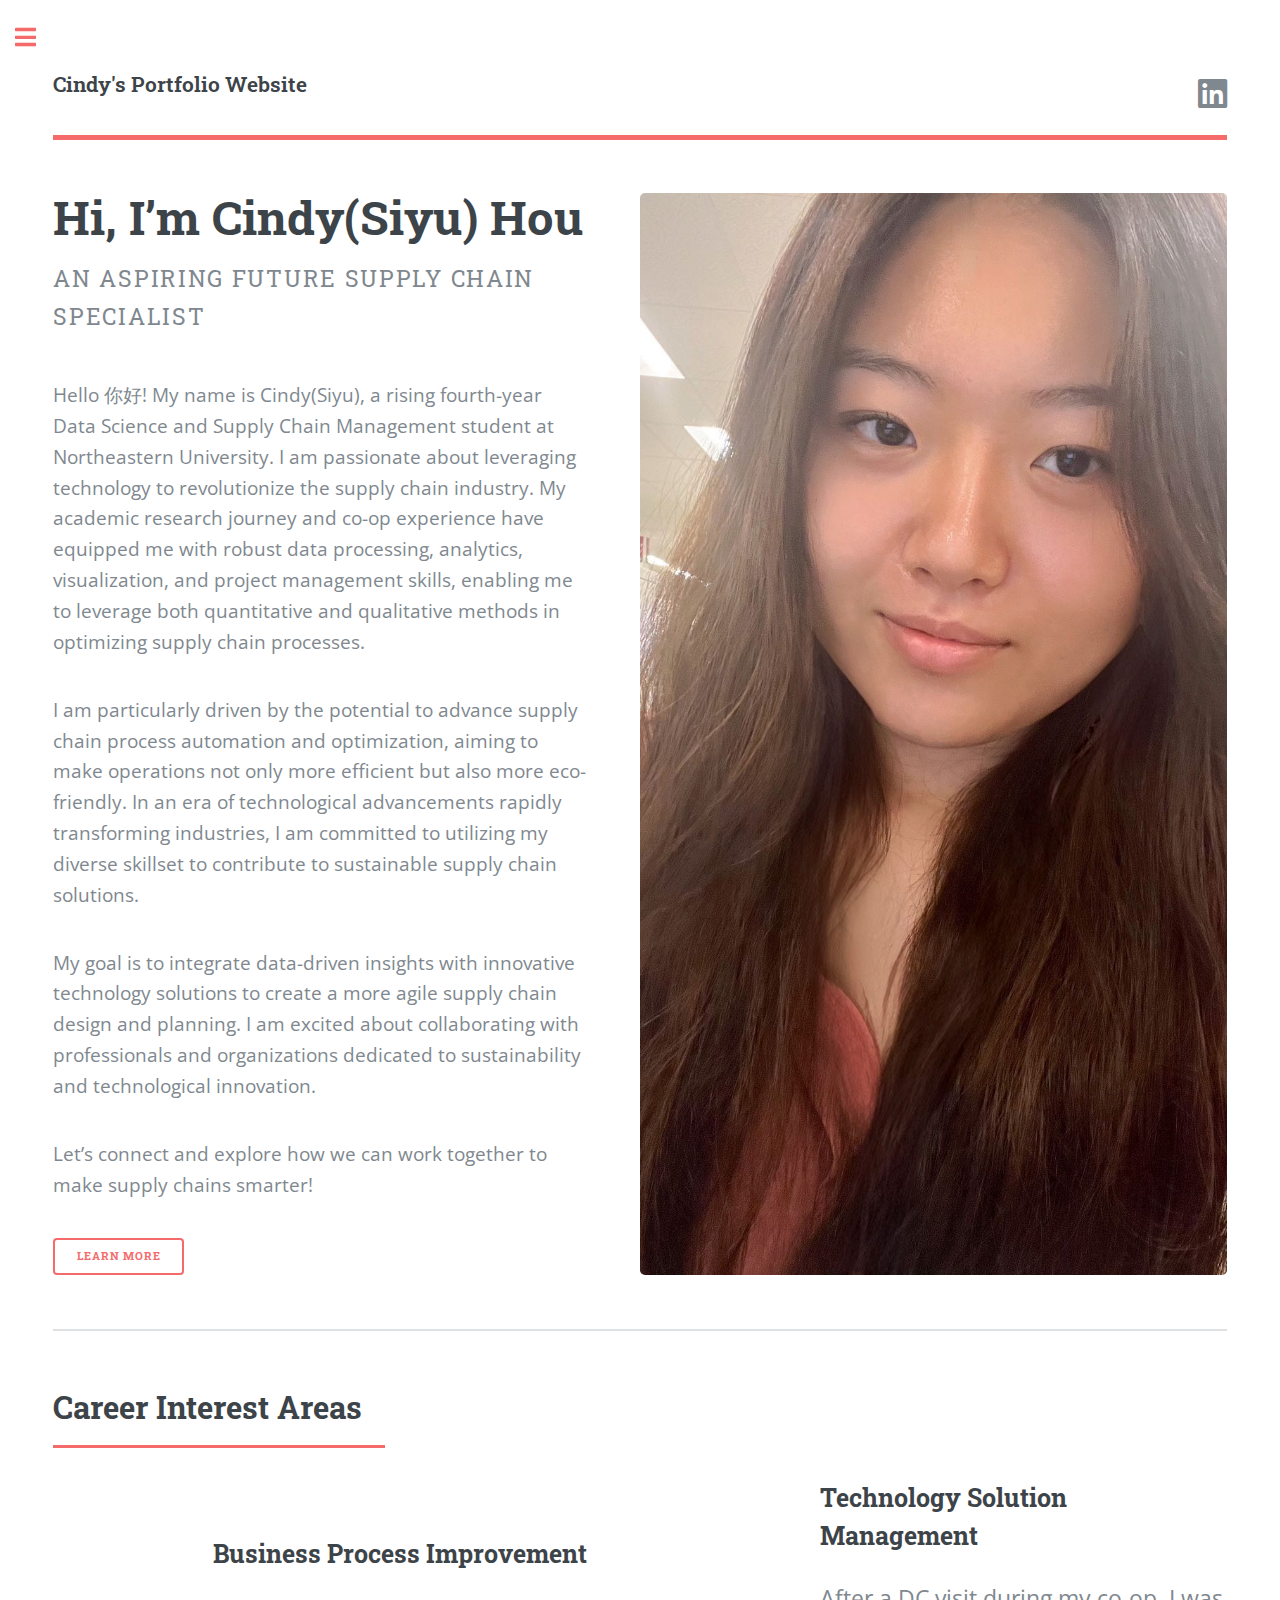
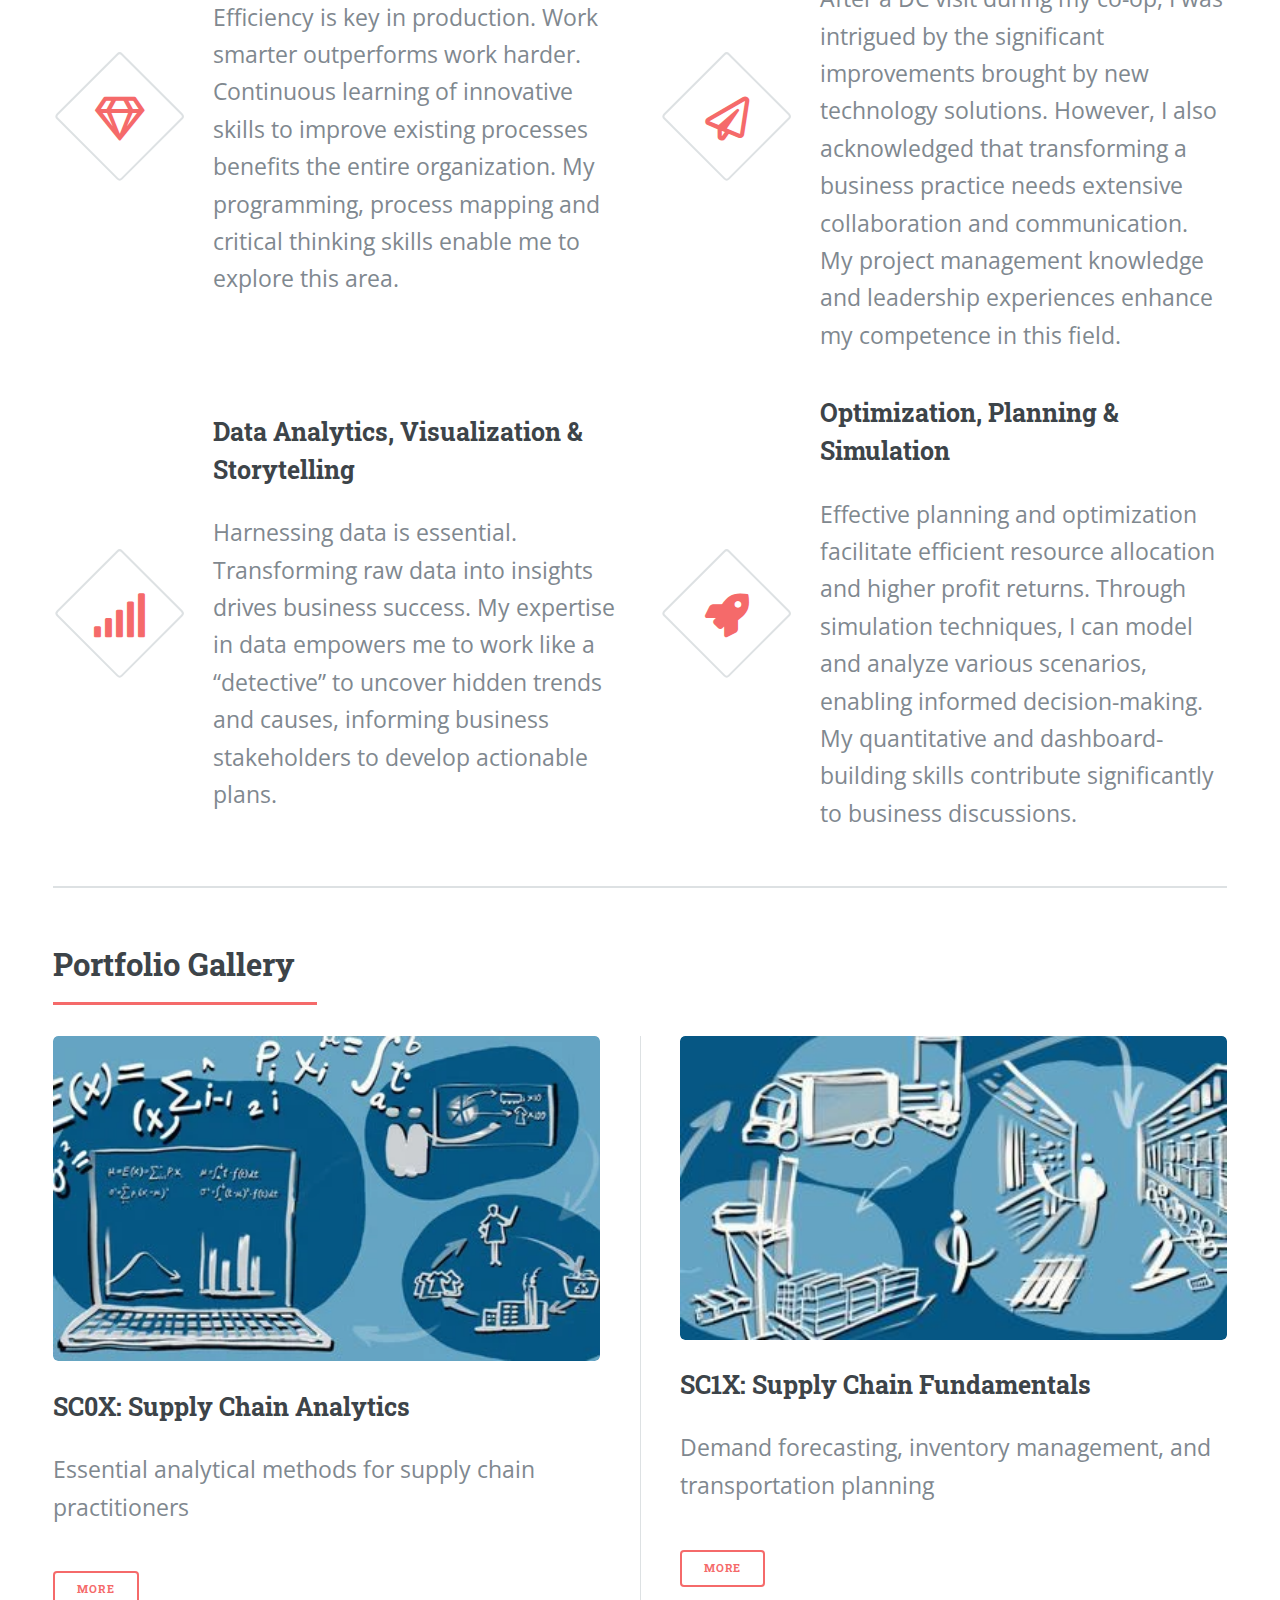
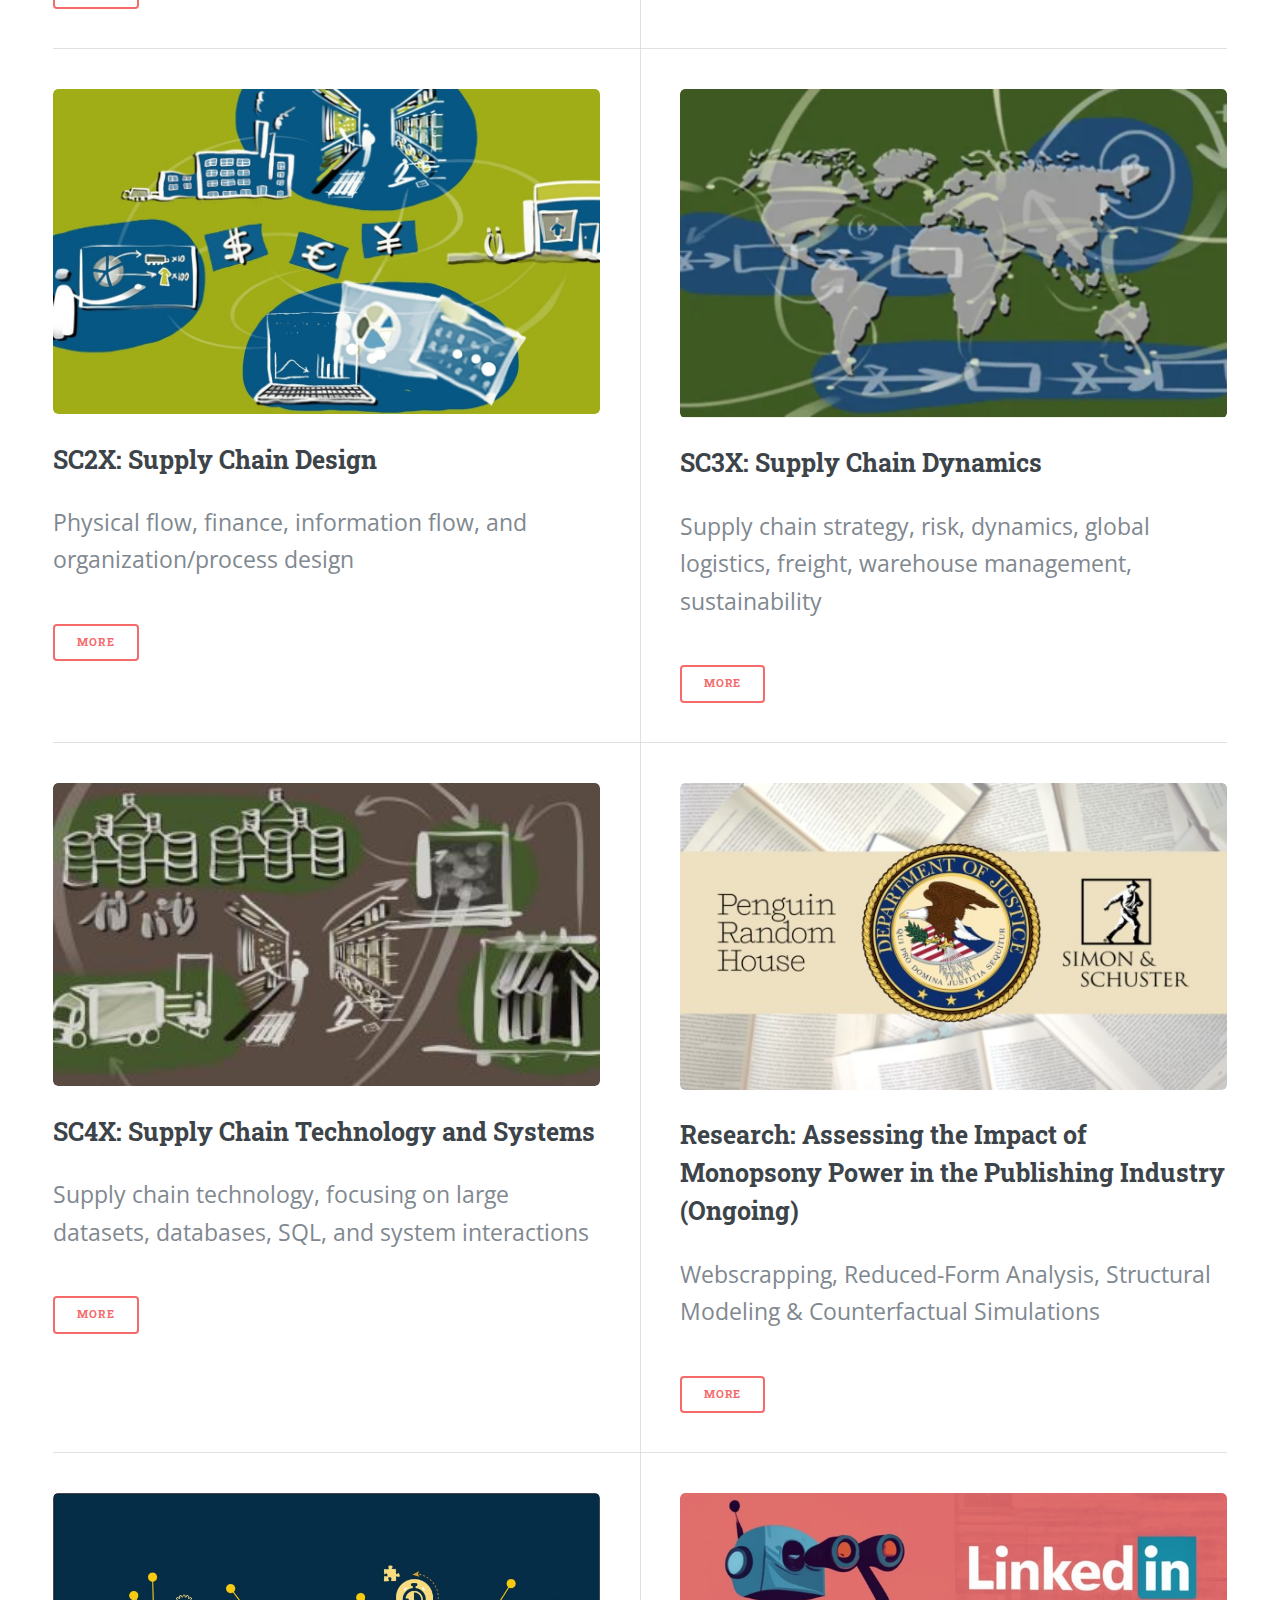
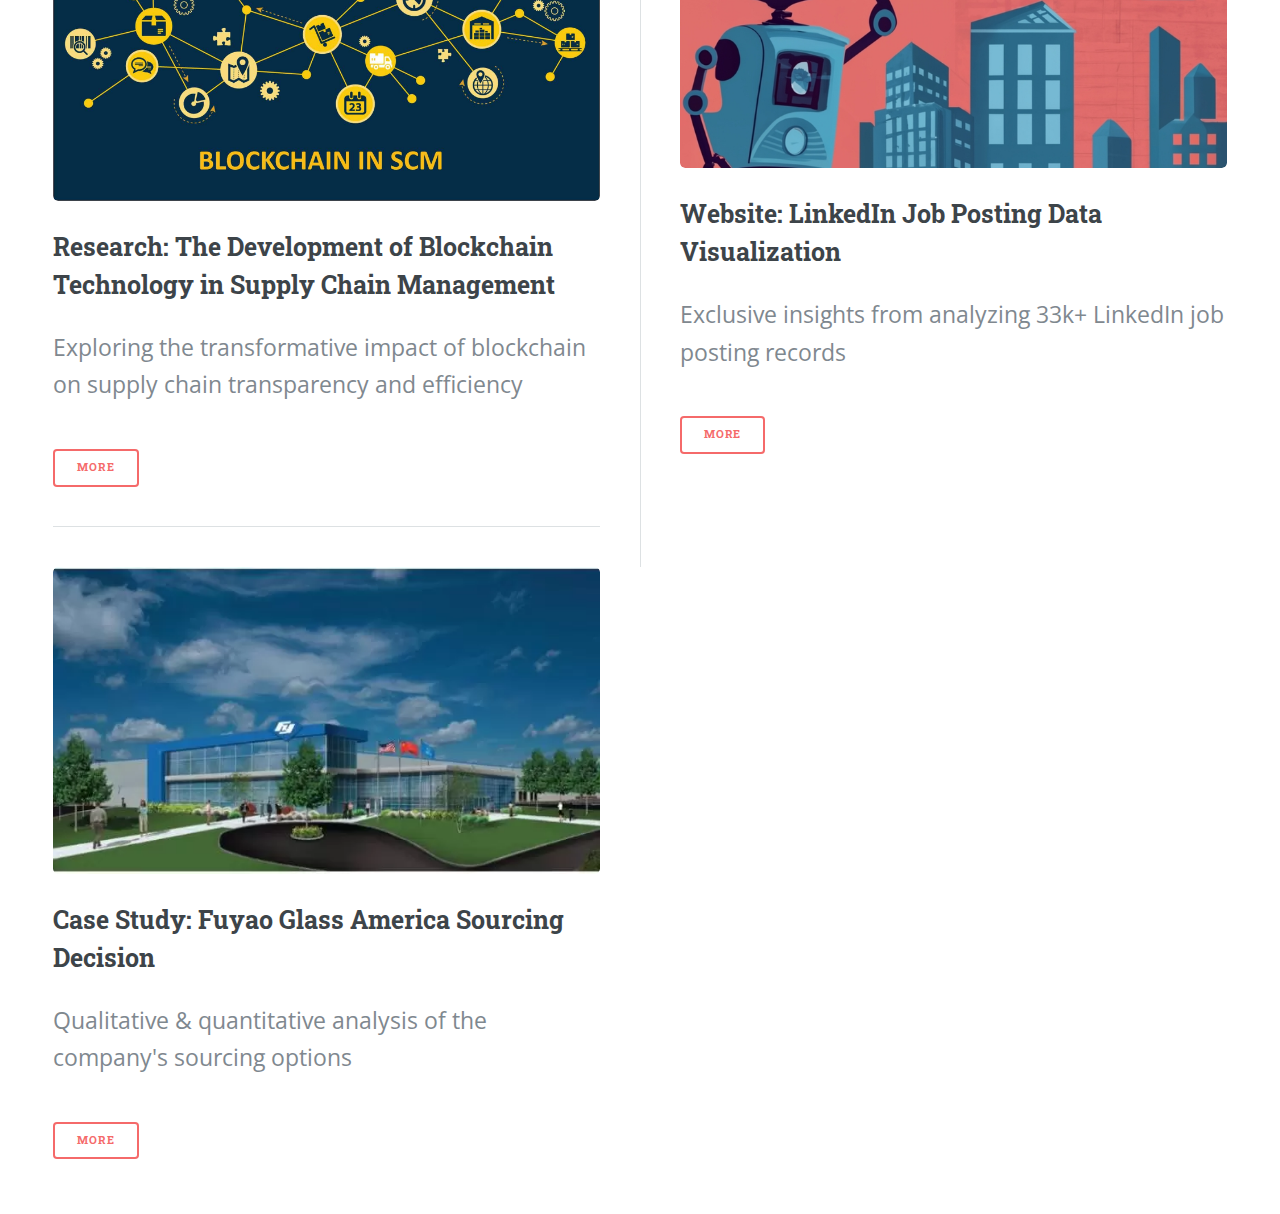
==== index.html @ 6d07427e "second commit" ====
<!DOCTYPE HTML>
<!--
	Editorial by HTML5 UP
	html5up.net | @ajlkn
	Free for personal and commercial use under the CCA 3.0 license (html5up.net/license)
-->
<html>
	<head>
		<title>Cindy's Portfolio Website</title>
		<meta charset="utf-8" />
		<meta name="viewport" content="width=device-width, initial-scale=1, user-scalable=no" />
		<link rel="stylesheet" href="assets/css/main.css" />
	</head>
	<body class="is-preload">

		<!-- Wrapper -->
			<div id="wrapper">

				<!-- Main -->
					<div id="main">
						<div class="inner">

							<!-- Header -->
								<header id="header">
									<a href="index.html" class="logo"><strong>Cindy's Portfolio Website</strong></a>
									<ul class="icons">
										<li><a href="https://www.linkedin.com/in/cindy-siyu-hou/" class="icon brands fa-linkedin" style="font-size: 2em;"><span class="label">LinkedIn</span></a>
									</ul>
								</header>

							<!-- Banner -->
								<section id="banner">
									<div class="content">
										<header>
											<h1>Hi, I’m Cindy(Siyu) Hou<br /></h1>
											<p class="large-text-2">An aspiring future supply chain Specialist</p>
										</header>
										<p class="large-text-1">Hello 你好! My name is Cindy(Siyu), a rising fourth-year Data Science and Supply Chain Management student at Northeastern University. I am passionate about leveraging technology to revolutionize the supply chain industry. My academic research journey and co-op experience have equipped me with robust data processing, analytics, visualization, and project management skills, enabling me to leverage both quantitative and qualitative methods in optimizing supply chain processes.</p>

										<p class="large-text-1">I am particularly driven by the potential to advance supply chain process automation and optimization, aiming to make operations not only more efficient but also more eco-friendly. In an era of technological advancements rapidly transforming industries, I am committed to utilizing my diverse skillset to contribute to sustainable supply chain solutions.</p>
											
										<p class="large-text-1">My goal is to integrate data-driven insights with innovative technology solutions to create a more agile supply chain design and planning. I am excited about collaborating with professionals and organizations dedicated to sustainability and technological innovation.</p>
											
										<p class="large-text-1">Let’s connect and explore how we can work together to make supply chains smarter!</p>
										<ul class="actions">
											<li><a href="https://www.linkedin.com/in/siyu-cindy-hou/" class="button big">Learn More</a></li>
										</ul>
									</div>
									<span class="image object">
										<img src="images/pic10.jpg" alt="" />
									</span>
								</section>

							<!-- Section -->
								<section>
									<header class="major">
										<h2 class="large-text-title">Career Interest Areas</h2>
									</header>
									<div class="features">
										<article>
											<span class="icon fa-gem"></span>
											<div class="content">
												<h3 class="large-text-cia">Business Process Improvement</h3>
												<p class="large-text-2">Efficiency is key in production. Work smarter outperforms work harder. Continuous learning of innovative skills to improve existing processes benefits the entire organization. My programming, process mapping and critical thinking skills enable me to explore this area.</p>
											</div>
										</article>
										<article>
											<span class="icon fa-solid fa-paper-plane"></span>
											<div class="content">
												<h3 class="large-text-cia">Technology Solution Management</h3>
												<p  class="large-text-2">After a DC visit during my co-op, I was intrigued by the significant improvements brought by new technology solutions. However, I also acknowledged that transforming a business practice needs extensive collaboration and communication. My project management knowledge and leadership experiences enhance my competence in this field.</p>
											</div>
										</article>
										<article>
											<span class="icon solid fa-signal"></span>
											<div class="content">
												<h3 class="large-text-cia">Data Analytics, Visualization & Storytelling</h3>
												<p  class="large-text-2">Harnessing data is essential. Transforming raw data into insights drives business success. My expertise in data empowers me to work like a “detective” to uncover hidden trends and causes, informing business stakeholders to develop actionable plans.</p>
											</div>
										</article>
										<article>
											<span class="icon solid fa-rocket"></span>
											<div class="content">
												<h3 class="large-text-cia">Optimization, Planning & Simulation</h3>
												<p  class="large-text-2">Effective planning and optimization facilitate efficient resource allocation and higher profit returns. Through simulation techniques, I can model and analyze various scenarios, enabling informed decision-making. My quantitative and dashboard-building skills contribute significantly to business discussions.</p>
											</div>
										</article>
									</div>
								</section>

							<!-- Section -->
								<section>
									<header class="major">
										<h2 class="large-text-title">Portfolio Gallery</h2>
									</header>
									<div class="posts">
										<article>
											<a href="SC0X.html" class="image"><img src="images/pic01.jpg" alt="" /></a>
											<h3 class="large-text-cia">SC0X:  Supply Chain Analytics </h3>
											<p class="large-text-2">Essential analytical methods for supply chain practitioners</p>
											<ul class="actions">
												<li><a href="SC0X.html" class="button">More</a></li>
											</ul>
										</article>
										<article>
											<a href="SC1X.html" class="image"><img src="images/pic02.jpg" alt="" /></a>
											<h3 class="large-text-cia">SC1X: Supply Chain Fundamentals</h3>
											<p class="large-text-2">Demand forecasting, inventory management, and transportation planning</p>
											<ul class="actions">
												<li><a href="SC1X.html" class="button">More</a></li>
											</ul>
										</article>
										<article>
											<a href="SC2X.html" class="image"><img src="images/pic03.jpg" alt="" /></a>
											<h3 class="large-text-cia">SC2X: Supply Chain Design</h3>
											<p class="large-text-2">Physical flow, finance, information flow, and organization/process design</p>
											<ul class="actions">
												<li><a href="SC2X.html" class="button">More</a></li>
											</ul>
										</article>
										<article>
											<a href="SC3X.html" class="image"><img src="images/pic04.jpg" alt="" /></a>
											<h3 class="large-text-cia">SC3X: Supply Chain Dynamics</h3>
											<p class="large-text-2">Supply chain strategy, risk, dynamics, global logistics, freight, warehouse management, sustainability</p>
											<ul class="actions">
												<li><a href="SC3X.html" class="button">More</a></li>
											</ul>
										</article>
										<article>
											<a href="SC4X.html" class="image"><img src="images/pic05.jpg" alt="" /></a>
											<h3 class="large-text-cia">SC4X: Supply Chain Technology and Systems</h3>
											<p class="large-text-2">Supply chain technology, focusing on large datasets, databases, SQL, and system interactions</p>
											<ul class="actions">
												<li><a href="SC4X.html" class="button">More</a></li>
											</ul>
										</article>
										<article>
											<a href="#" class="image"><img src="images/pic07.jpg" alt="" /></a>
											<h3 class="large-text-cia">Research: Assessing the Impact of Monopsony Power in the Publishing Industry (Ongoing)</h3>
											<p class="large-text-2">Webscrapping, Reduced-Form Analysis, Structural Modeling & Counterfactual Simulations</p>
											<ul class="actions">
												<li><a href="#" class="button">More</a></li>
											</ul>
										</article>
										<article>
											<a href="blockchain.html" class="image"><img src="images/pic08.jpg" alt="" /></a>
											<h3 class="large-text-cia">Research: The Development of Blockchain Technology in Supply Chain Management</h3>
											<p class="large-text-2">Exploring the transformative impact of blockchain on supply chain transparency and efficiency</p>
											<ul class="actions">
												<li><a href="blockchain.html" class="button">More</a></li>
											</ul>
										</article>
										<article>
											<a href="linkedin.html" class="image"><img src="images/pic06.jpg" alt="" /></a>
											<h3 class="large-text-cia">Website: LinkedIn Job Posting Data Visualization</h3>
											<p class="large-text-2">Exclusive insights from analyzing 33k+ LinkedIn job posting records</p>
											<ul class="actions">
												<li><a href="linkedin.html" class="button">More</a></li>
											</ul>
										</article>
										<article>
											<a href="Fuyao.html" class="image"><img src="images/pic09.jpg" alt="" /></a>
											<h3 class="large-text-cia">Case Study: Fuyao Glass America Sourcing Decision</h3>
											<p class="large-text-2">Qualitative & quantitative analysis of the company's sourcing options</p>
											<ul class="actions">
												<li><a href="Fuyao.html" class="button">More</a></li>
											</ul>
										</article>
									</div>
								</section>

						</div>
					</div>

				<!-- Sidebar -->
					<div id="sidebar">
						<div class="inner">

							<!-- Search -->
								<section id="search" class="alt">
									<form method="post" action="#">
										<input type="text" name="query" id="query" placeholder="Search" />
									</form>
								</section>

							<!-- Menu -->
								<nav id="menu">
									<header class="major">
										<h2>Menu</h2>
									</header>
									<ul>
										<li><a href="index.html">Homepage</a></li>
										<li><a href="generic.html">Generic</a></li>
										<li><a href="elements.html">Elements</a></li>
										<li>
											<span class="opener">MITx MicroMasters Program in SCM</span>
											<ul>
												<li><a href="SC0X.html">SC0X: Supply Chain Analytics</a></li>
												<li><a href="SC1X.html">SC1X: Supply Chain Fundamentals</a></li>
												<li><a href="SC2X.html">SC2X: Supply Chain Design</a></li>
												<li><a href="SC3X.html">SC3X: Supply Chain Dynamics</a></li>
												<li><a href="SC4X.html">SC4X: Supply Chain Technology and Systems</a></li>
											</ul>
										</li>
										<li>
											<span class="opener">Research</span>
											<ul>
												<li><a href="#">Assessing the Impact of Monopsony Power in the Publishing Industry</a></li>
												<li><a href="blockchain.html">The Development of Blockchain Technology in SCM</a></li>
											</ul>
										</li>
										<li><a href="linkedin.html">Website: LinkedIn Job Posting Data Visualization</a></li>
										<li><a href="Fuyao.html">Case Study: Fuyao Glass America Sourcing Decision</a></li>
									</ul>
								</nav>

							<!-- Section -->
								<section>
									<header class="major">
										<h2  style="font-size: 2em;">Achievements</h2>
									</header>
									<div class="mini-posts">
										<li>Helped NU Robotics secure <strong>$5000+ donation</strong> through 2024 Giving Day Campaign</li>
										<li>Won <strong>1st Place</strong> in SCHM3305 Sourcing, Procurement, and Negotiation for team negotiation activity</li>
										<li>Scored <strong>2nd Highest</strong> on SCHM3301 Global Supply Chain Strategy final presentation</li>
										<li>Won <strong>1st Place</strong> and placed on <strong>Top 1% Worldwide</strong> on Marketplace Marketing Simulation</strong></li>
									</div>
								</section>
							<!-- Section -->
								<section>
									<header class="major">
										<h2 style="font-size: 2em;">Get in touch</h2>
									</header>
									<p class="large-text-1">Excited to know more about my projects or see how I can contribute to your company? Let's chat!</p>
									<ul class="contact">
										<li class="icon solid fa-envelope larger-icon">
											<a href="https://outlook.office365.com/mail/"><strong>hou.siyu@northeastern.edu</strong></a>
										</li>
										<li class="icon solid fa-phone larger-icon">
											<strong>(206) 636-3636</strong>
										</li>
									</ul>
								</section>


						</div>
					</div>

			</div>

		<!-- Scripts -->
			<script src="assets/js/jquery.min.js"></script>
			<script src="assets/js/browser.min.js"></script>
			<script src="assets/js/breakpoints.min.js"></script>
			<script src="assets/js/util.js"></script>
			<script src="assets/js/main.js"></script>

	</body>
</html>
---- assets/css/main.css ----
@import url(fontawesome-all.min.css);
@import url("https://fonts.googleapis.com/css?family=Open+Sans:400,600,400italic,600italic|Roboto+Slab:400,700");
/*
	Editorial by HTML5 UP
	html5up.net | @ajlkn
	Free for personal and commercial use under the CCA 3.0 license (html5up.net/license)
*/
html, body, div, span, applet, object,
iframe, h1, h2, h3, h4, h5, h6, p, blockquote,
pre, a, abbr, acronym, address, big, cite,
code, del, dfn, em, img, ins, kbd, q, s, samp,
small, strike, strong, sub, sup, tt, var, b,
u, i, center, dl, dt, dd, ol, ul, li, fieldset,
form, label, legend, table, caption, tbody,
tfoot, thead, tr, th, td, article, aside,
canvas, details, embed, figure, figcaption,
footer, header, hgroup, menu, nav, output, ruby,
section, summary, time, mark, audio, video {
  margin: 0;
  padding: 0;
  border: 0;
  font-size: 100%;
  font: inherit;
  vertical-align: baseline; }

article, aside, details, figcaption, figure,
footer, header, hgroup, menu, nav, section {
  display: block; }

body {
  line-height: 1; }

ol, ul {
  list-style: none; }

blockquote, q {
  quotes: none; }
  blockquote:before, blockquote:after, q:before, q:after {
    content: '';
    content: none; }

table {
  border-collapse: collapse;
  border-spacing: 0; }

body {
  -webkit-text-size-adjust: none; }

mark {
  background-color: transparent;
  color: inherit; }

input::-moz-focus-inner {
  border: 0;
  padding: 0; }

input, select, textarea {
  -moz-appearance: none;
  -webkit-appearance: none;
  -ms-appearance: none;
  appearance: none; }

/* Basic */
@-ms-viewport {
  width: device-width; }

body {
  -ms-overflow-style: scrollbar; }

@media screen and (max-width: 480px) {
  html, body {
    min-width: 320px; } }

html {
  box-sizing: border-box; }

*, *:before, *:after {
  box-sizing: inherit; }

body {
  background: #ffffff; }
  body.is-preload *, body.is-preload *:before, body.is-preload *:after, body.is-resizing *, body.is-resizing *:before, body.is-resizing *:after {
    -moz-animation: none !important;
    -webkit-animation: none !important;
    -ms-animation: none !important;
    animation: none !important;
    -moz-transition: none !important;
    -webkit-transition: none !important;
    -ms-transition: none !important;
    transition: none !important; }

/* Type */
body, input, select, textarea {
  color: #7f888f;
  font-family: "Open Sans", sans-serif;
  font-size: 13pt;
  font-weight: 400;
  line-height: 1.65; }
  @media screen and (max-width: 1680px) {
    body, input, select, textarea {
      font-size: 11pt; } }
  @media screen and (max-width: 1280px) {
    body, input, select, textarea {
      font-size: 10pt; } }
  @media screen and (max-width: 360px) {
    body, input, select, textarea {
      font-size: 9pt; } }

a {
  -moz-transition: color 0.2s ease-in-out, border-bottom-color 0.2s ease-in-out;
  -webkit-transition: color 0.2s ease-in-out, border-bottom-color 0.2s ease-in-out;
  -ms-transition: color 0.2s ease-in-out, border-bottom-color 0.2s ease-in-out;
  transition: color 0.2s ease-in-out, border-bottom-color 0.2s ease-in-out;
  border-bottom: dotted 1px;
  color: #f56a6a;
  text-decoration: none; }
  a:hover {
    border-bottom-color: #f56a6a;
    color: #f56a6a !important; }
    a:hover strong {
      color: inherit; }

strong, b {
  color: #3d4449;
  font-weight: 600; }

em, i {
  font-style: italic; }

p {
  margin: 0 0 2em 0; }

h1, h2, h3, h4, h5, h6 {
  color: #3d4449;
  font-family: "Roboto Slab", serif;
  font-weight: 700;
  line-height: 1.5;
  margin: 0 0 1em 0; }
  h1 a, h2 a, h3 a, h4 a, h5 a, h6 a {
    color: inherit;
    text-decoration: none;
    border-bottom: 0; }

h1 {
  font-size: 4em;
  margin: 0 0 0.5em 0;
  line-height: 1.3; }

h2 {
  font-size: 1.75em; }

h3 {
  font-size: 1.25em; }

h4 {
  font-size: 1.1em; }

h5 {
  font-size: 0.9em; }

h6 {
  font-size: 0.7em; }

@media screen and (max-width: 1680px) {
  h1 {
    font-size: 3.5em; } }

@media screen and (max-width: 980px) {
  h1 {
    font-size: 3.25em; } }

@media screen and (max-width: 736px) {
  h1 {
    font-size: 2em;
    line-height: 1.4; }
  h2 {
    font-size: 1.5em; } }

sub {
  font-size: 0.8em;
  position: relative;
  top: 0.5em; }

sup {
  font-size: 0.8em;
  position: relative;
  top: -0.5em; }

blockquote {
  border-left: solid 3px rgba(210, 215, 217, 0.75);
  font-style: italic;
  margin: 0 0 2em 0;
  padding: 0.5em 0 0.5em 2em; }

code {
  background: rgba(230, 235, 237, 0.25);
  border-radius: 0.375em;
  border: solid 1px rgba(210, 215, 217, 0.75);
  font-family: "Courier New", monospace;
  font-size: 0.9em;
  margin: 0 0.25em;
  padding: 0.25em 0.65em; }

pre {
  -webkit-overflow-scrolling: touch;
  font-family: "Courier New", monospace;
  font-size: 0.9em;
  margin: 0 0 2em 0; }
  pre code {
    display: block;
    line-height: 1.75;
    padding: 1em 1.5em;
    overflow-x: auto; }

hr {
  border: 0;
  border-bottom: solid 1px rgba(210, 215, 217, 0.75);
  margin: 2em 0; }
  hr.major {
    margin: 3em 0; }

.align-left {
  text-align: left; }

.align-center {
  text-align: center; }

.align-right {
  text-align: right; }

/* Row */
.row {
  display: flex;
  flex-wrap: wrap;
  box-sizing: border-box;
  align-items: stretch; }
  .row > * {
    box-sizing: border-box; }
  .row.gtr-uniform > * > :last-child {
    margin-bottom: 0; }
  .row.aln-left {
    justify-content: flex-start; }
  .row.aln-center {
    justify-content: center; }
  .row.aln-right {
    justify-content: flex-end; }
  .row.aln-top {
    align-items: flex-start; }
  .row.aln-middle {
    align-items: center; }
  .row.aln-bottom {
    align-items: flex-end; }
  .row > .imp {
    order: -1; }
  .row > .col-1 {
    width: 8.33333%; }
  .row > .off-1 {
    margin-left: 8.33333%; }
  .row > .col-2 {
    width: 16.66667%; }
  .row > .off-2 {
    margin-left: 16.66667%; }
  .row > .col-3 {
    width: 25%; }
  .row > .off-3 {
    margin-left: 25%; }
  .row > .col-4 {
    width: 33.33333%; }
  .row > .off-4 {
    margin-left: 33.33333%; }
  .row > .col-5 {
    width: 41.66667%; }
  .row > .off-5 {
    margin-left: 41.66667%; }
  .row > .col-6 {
    width: 50%; }
  .row > .off-6 {
    margin-left: 50%; }
  .row > .col-7 {
    width: 58.33333%; }
  .row > .off-7 {
    margin-left: 58.33333%; }
  .row > .col-8 {
    width: 66.66667%; }
  .row > .off-8 {
    margin-left: 66.66667%; }
  .row > .col-9 {
    width: 75%; }
  .row > .off-9 {
    margin-left: 75%; }
  .row > .col-10 {
    width: 83.33333%; }
  .row > .off-10 {
    margin-left: 83.33333%; }
  .row > .col-11 {
    width: 91.66667%; }
  .row > .off-11 {
    margin-left: 91.66667%; }
  .row > .col-12 {
    width: 100%; }
  .row > .off-12 {
    margin-left: 100%; }
  .row.gtr-0 {
    margin-top: 0;
    margin-left: 0em; }
    .row.gtr-0 > * {
      padding: 0 0 0 0em; }
    .row.gtr-0.gtr-uniform {
      margin-top: 0em; }
      .row.gtr-0.gtr-uniform > * {
        padding-top: 0em; }
  .row.gtr-25 {
    margin-top: 0;
    margin-left: -0.375em; }
    .row.gtr-25 > * {
      padding: 0 0 0 0.375em; }
    .row.gtr-25.gtr-uniform {
      margin-top: -0.375em; }
      .row.gtr-25.gtr-uniform > * {
        padding-top: 0.375em; }
  .row.gtr-50 {
    margin-top: 0;
    margin-left: -0.75em; }
    .row.gtr-50 > * {
      padding: 0 0 0 0.75em; }
    .row.gtr-50.gtr-uniform {
      margin-top: -0.75em; }
      .row.gtr-50.gtr-uniform > * {
        padding-top: 0.75em; }
  .row {
    margin-top: 0;
    margin-left: -1.5em; }
    .row > * {
      padding: 0 0 0 1.5em; }
    .row.gtr-uniform {
      margin-top: -1.5em; }
      .row.gtr-uniform > * {
        padding-top: 1.5em; }
  .row.gtr-150 {
    margin-top: 0;
    margin-left: -2.25em; }
    .row.gtr-150 > * {
      padding: 0 0 0 2.25em; }
    .row.gtr-150.gtr-uniform {
      margin-top: -2.25em; }
      .row.gtr-150.gtr-uniform > * {
        padding-top: 2.25em; }
  .row.gtr-200 {
    margin-top: 0;
    margin-left: -3em; }
    .row.gtr-200 > * {
      padding: 0 0 0 3em; }
    .row.gtr-200.gtr-uniform {
      margin-top: -3em; }
      .row.gtr-200.gtr-uniform > * {
        padding-top: 3em; }
  @media screen and (max-width: 1680px) {
    .row {
      display: flex;
      flex-wrap: wrap;
      box-sizing: border-box;
      align-items: stretch; }
      .row > * {
        box-sizing: border-box; }
      .row.gtr-uniform > * > :last-child {
        margin-bottom: 0; }
      .row.aln-left {
        justify-content: flex-start; }
      .row.aln-center {
        justify-content: center; }
      .row.aln-right {
        justify-content: flex-end; }
      .row.aln-top {
        align-items: flex-start; }
      .row.aln-middle {
        align-items: center; }
      .row.aln-bottom {
        align-items: flex-end; }
      .row > .imp-xlarge {
        order: -1; }
      .row > .col-1-xlarge {
        width: 8.33333%; }
      .row > .off-1-xlarge {
        margin-left: 8.33333%; }
      .row > .col-2-xlarge {
        width: 16.66667%; }
      .row > .off-2-xlarge {
        margin-left: 16.66667%; }
      .row > .col-3-xlarge {
        width: 25%; }
      .row > .off-3-xlarge {
        margin-left: 25%; }
      .row > .col-4-xlarge {
        width: 33.33333%; }
      .row > .off-4-xlarge {
        margin-left: 33.33333%; }
      .row > .col-5-xlarge {
        width: 41.66667%; }
      .row > .off-5-xlarge {
        margin-left: 41.66667%; }
      .row > .col-6-xlarge {
        width: 50%; }
      .row > .off-6-xlarge {
        margin-left: 50%; }
      .row > .col-7-xlarge {
        width: 58.33333%; }
      .row > .off-7-xlarge {
        margin-left: 58.33333%; }
      .row > .col-8-xlarge {
        width: 66.66667%; }
      .row > .off-8-xlarge {
        margin-left: 66.66667%; }
      .row > .col-9-xlarge {
        width: 75%; }
      .row > .off-9-xlarge {
        margin-left: 75%; }
      .row > .col-10-xlarge {
        width: 83.33333%; }
      .row > .off-10-xlarge {
        margin-left: 83.33333%; }
      .row > .col-11-xlarge {
        width: 91.66667%; }
      .row > .off-11-xlarge {
        margin-left: 91.66667%; }
      .row > .col-12-xlarge {
        width: 100%; }
      .row > .off-12-xlarge {
        margin-left: 100%; }
      .row.gtr-0 {
        margin-top: 0;
        margin-left: 0em; }
        .row.gtr-0 > * {
          padding: 0 0 0 0em; }
        .row.gtr-0.gtr-uniform {
          margin-top: 0em; }
          .row.gtr-0.gtr-uniform > * {
            padding-top: 0em; }
      .row.gtr-25 {
        margin-top: 0;
        margin-left: -0.375em; }
        .row.gtr-25 > * {
          padding: 0 0 0 0.375em; }
        .row.gtr-25.gtr-uniform {
          margin-top: -0.375em; }
          .row.gtr-25.gtr-uniform > * {
            padding-top: 0.375em; }
      .row.gtr-50 {
        margin-top: 0;
        margin-left: -0.75em; }
        .row.gtr-50 > * {
          padding: 0 0 0 0.75em; }
        .row.gtr-50.gtr-uniform {
          margin-top: -0.75em; }
          .row.gtr-50.gtr-uniform > * {
            padding-top: 0.75em; }
      .row {
        margin-top: 0;
        margin-left: -1.5em; }
        .row > * {
          padding: 0 0 0 1.5em; }
        .row.gtr-uniform {
          margin-top: -1.5em; }
          .row.gtr-uniform > * {
            padding-top: 1.5em; }
      .row.gtr-150 {
        margin-top: 0;
        margin-left: -2.25em; }
        .row.gtr-150 > * {
          padding: 0 0 0 2.25em; }
        .row.gtr-150.gtr-uniform {
          margin-top: -2.25em; }
          .row.gtr-150.gtr-uniform > * {
            padding-top: 2.25em; }
      .row.gtr-200 {
        margin-top: 0;
        margin-left: -3em; }
        .row.gtr-200 > * {
          padding: 0 0 0 3em; }
        .row.gtr-200.gtr-uniform {
          margin-top: -3em; }
          .row.gtr-200.gtr-uniform > * {
            padding-top: 3em; } }
  @media screen and (max-width: 1280px) {
    .row {
      display: flex;
      flex-wrap: wrap;
      box-sizing: border-box;
      align-items: stretch; }
      .row > * {
        box-sizing: border-box; }
      .row.gtr-uniform > * > :last-child {
        margin-bottom: 0; }
      .row.aln-left {
        justify-content: flex-start; }
      .row.aln-center {
        justify-content: center; }
      .row.aln-right {
        justify-content: flex-end; }
      .row.aln-top {
        align-items: flex-start; }
      .row.aln-middle {
        align-items: center; }
      .row.aln-bottom {
        align-items: flex-end; }
      .row > .imp-large {
        order: -1; }
      .row > .col-1-large {
        width: 8.33333%; }
      .row > .off-1-large {
        margin-left: 8.33333%; }
      .row > .col-2-large {
        width: 16.66667%; }
      .row > .off-2-large {
        margin-left: 16.66667%; }
      .row > .col-3-large {
        width: 25%; }
      .row > .off-3-large {
        margin-left: 25%; }
      .row > .col-4-large {
        width: 33.33333%; }
      .row > .off-4-large {
        margin-left: 33.33333%; }
      .row > .col-5-large {
        width: 41.66667%; }
      .row > .off-5-large {
        margin-left: 41.66667%; }
      .row > .col-6-large {
        width: 50%; }
      .row > .off-6-large {
        margin-left: 50%; }
      .row > .col-7-large {
        width: 58.33333%; }
      .row > .off-7-large {
        margin-left: 58.33333%; }
      .row > .col-8-large {
        width: 66.66667%; }
      .row > .off-8-large {
        margin-left: 66.66667%; }
      .row > .col-9-large {
        width: 75%; }
      .row > .off-9-large {
        margin-left: 75%; }
      .row > .col-10-large {
        width: 83.33333%; }
      .row > .off-10-large {
        margin-left: 83.33333%; }
      .row > .col-11-large {
        width: 91.66667%; }
      .row > .off-11-large {
        margin-left: 91.66667%; }
      .row > .col-12-large {
        width: 100%; }
      .row > .off-12-large {
        margin-left: 100%; }
      .row.gtr-0 {
        margin-top: 0;
        margin-left: 0em; }
        .row.gtr-0 > * {
          padding: 0 0 0 0em; }
        .row.gtr-0.gtr-uniform {
          margin-top: 0em; }
          .row.gtr-0.gtr-uniform > * {
            padding-top: 0em; }
      .row.gtr-25 {
        margin-top: 0;
        margin-left: -0.375em; }
        .row.gtr-25 > * {
          padding: 0 0 0 0.375em; }
        .row.gtr-25.gtr-uniform {
          margin-top: -0.375em; }
          .row.gtr-25.gtr-uniform > * {
            padding-top: 0.375em; }
      .row.gtr-50 {
        margin-top: 0;
        margin-left: -0.75em; }
        .row.gtr-50 > * {
          padding: 0 0 0 0.75em; }
        .row.gtr-50.gtr-uniform {
          margin-top: -0.75em; }
          .row.gtr-50.gtr-uniform > * {
            padding-top: 0.75em; }
      .row {
        margin-top: 0;
        margin-left: -1.5em; }
        .row > * {
          padding: 0 0 0 1.5em; }
        .row.gtr-uniform {
          margin-top: -1.5em; }
          .row.gtr-uniform > * {
            padding-top: 1.5em; }
      .row.gtr-150 {
        margin-top: 0;
        margin-left: -2.25em; }
        .row.gtr-150 > * {
          padding: 0 0 0 2.25em; }
        .row.gtr-150.gtr-uniform {
          margin-top: -2.25em; }
          .row.gtr-150.gtr-uniform > * {
            padding-top: 2.25em; }
      .row.gtr-200 {
        margin-top: 0;
        margin-left: -3em; }
        .row.gtr-200 > * {
          padding: 0 0 0 3em; }
        .row.gtr-200.gtr-uniform {
          margin-top: -3em; }
          .row.gtr-200.gtr-uniform > * {
            padding-top: 3em; } }
  @media screen and (max-width: 980px) {
    .row {
      display: flex;
      flex-wrap: wrap;
      box-sizing: border-box;
      align-items: stretch; }
      .row > * {
        box-sizing: border-box; }
      .row.gtr-uniform > * > :last-child {
        margin-bottom: 0; }
      .row.aln-left {
        justify-content: flex-start; }
      .row.aln-center {
        justify-content: center; }
      .row.aln-right {
        justify-content: flex-end; }
      .row.aln-top {
        align-items: flex-start; }
      .row.aln-middle {
        align-items: center; }
      .row.aln-bottom {
        align-items: flex-end; }
      .row > .imp-medium {
        order: -1; }
      .row > .col-1-medium {
        width: 8.33333%; }
      .row > .off-1-medium {
        margin-left: 8.33333%; }
      .row > .col-2-medium {
        width: 16.66667%; }
      .row > .off-2-medium {
        margin-left: 16.66667%; }
      .row > .col-3-medium {
        width: 25%; }
      .row > .off-3-medium {
        margin-left: 25%; }
      .row > .col-4-medium {
        width: 33.33333%; }
      .row > .off-4-medium {
        margin-left: 33.33333%; }
      .row > .col-5-medium {
        width: 41.66667%; }
      .row > .off-5-medium {
        margin-left: 41.66667%; }
      .row > .col-6-medium {
        width: 50%; }
      .row > .off-6-medium {
        margin-left: 50%; }
      .row > .col-7-medium {
        width: 58.33333%; }
      .row > .off-7-medium {
        margin-left: 58.33333%; }
      .row > .col-8-medium {
        width: 66.66667%; }
      .row > .off-8-medium {
        margin-left: 66.66667%; }
      .row > .col-9-medium {
        width: 75%; }
      .row > .off-9-medium {
        margin-left: 75%; }
      .row > .col-10-medium {
        width: 83.33333%; }
      .row > .off-10-medium {
        margin-left: 83.33333%; }
      .row > .col-11-medium {
        width: 91.66667%; }
      .row > .off-11-medium {
        margin-left: 91.66667%; }
      .row > .col-12-medium {
        width: 100%; }
      .row > .off-12-medium {
        margin-left: 100%; }
      .row.gtr-0 {
        margin-top: 0;
        margin-left: 0em; }
        .row.gtr-0 > * {
          padding: 0 0 0 0em; }
        .row.gtr-0.gtr-uniform {
          margin-top: 0em; }
          .row.gtr-0.gtr-uniform > * {
            padding-top: 0em; }
      .row.gtr-25 {
        margin-top: 0;
        margin-left: -0.375em; }
        .row.gtr-25 > * {
          padding: 0 0 0 0.375em; }
        .row.gtr-25.gtr-uniform {
          margin-top: -0.375em; }
          .row.gtr-25.gtr-uniform > * {
            padding-top: 0.375em; }
      .row.gtr-50 {
        margin-top: 0;
        margin-left: -0.75em; }
        .row.gtr-50 > * {
          padding: 0 0 0 0.75em; }
        .row.gtr-50.gtr-uniform {
          margin-top: -0.75em; }
          .row.gtr-50.gtr-uniform > * {
            padding-top: 0.75em; }
      .row {
        margin-top: 0;
        margin-left: -1.5em; }
        .row > * {
          padding: 0 0 0 1.5em; }
        .row.gtr-uniform {
          margin-top: -1.5em; }
          .row.gtr-uniform > * {
            padding-top: 1.5em; }
      .row.gtr-150 {
        margin-top: 0;
        margin-left: -2.25em; }
        .row.gtr-150 > * {
          padding: 0 0 0 2.25em; }
        .row.gtr-150.gtr-uniform {
          margin-top: -2.25em; }
          .row.gtr-150.gtr-uniform > * {
            padding-top: 2.25em; }
      .row.gtr-200 {
        margin-top: 0;
        margin-left: -3em; }
        .row.gtr-200 > * {
          padding: 0 0 0 3em; }
        .row.gtr-200.gtr-uniform {
          margin-top: -3em; }
          .row.gtr-200.gtr-uniform > * {
            padding-top: 3em; } }
  @media screen and (max-width: 736px) {
    .row {
      display: flex;
      flex-wrap: wrap;
      box-sizing: border-box;
      align-items: stretch; }
      .row > * {
        box-sizing: border-box; }
      .row.gtr-uniform > * > :last-child {
        margin-bottom: 0; }
      .row.aln-left {
        justify-content: flex-start; }
      .row.aln-center {
        justify-content: center; }
      .row.aln-right {
        justify-content: flex-end; }
      .row.aln-top {
        align-items: flex-start; }
      .row.aln-middle {
        align-items: center; }
      .row.aln-bottom {
        align-items: flex-end; }
      .row > .imp-small {
        order: -1; }
      .row > .col-1-small {
        width: 8.33333%; }
      .row > .off-1-small {
        margin-left: 8.33333%; }
      .row > .col-2-small {
        width: 16.66667%; }
      .row > .off-2-small {
        margin-left: 16.66667%; }
      .row > .col-3-small {
        width: 25%; }
      .row > .off-3-small {
        margin-left: 25%; }
      .row > .col-4-small {
        width: 33.33333%; }
      .row > .off-4-small {
        margin-left: 33.33333%; }
      .row > .col-5-small {
        width: 41.66667%; }
      .row > .off-5-small {
        margin-left: 41.66667%; }
      .row > .col-6-small {
        width: 50%; }
      .row > .off-6-small {
        margin-left: 50%; }
      .row > .col-7-small {
        width: 58.33333%; }
      .row > .off-7-small {
        margin-left: 58.33333%; }
      .row > .col-8-small {
        width: 66.66667%; }
      .row > .off-8-small {
        margin-left: 66.66667%; }
      .row > .col-9-small {
        width: 75%; }
      .row > .off-9-small {
        margin-left: 75%; }
      .row > .col-10-small {
        width: 83.33333%; }
      .row > .off-10-small {
        margin-left: 83.33333%; }
      .row > .col-11-small {
        width: 91.66667%; }
      .row > .off-11-small {
        margin-left: 91.66667%; }
      .row > .col-12-small {
        width: 100%; }
      .row > .off-12-small {
        margin-left: 100%; }
      .row.gtr-0 {
        margin-top: 0;
        margin-left: 0em; }
        .row.gtr-0 > * {
          padding: 0 0 0 0em; }
        .row.gtr-0.gtr-uniform {
          margin-top: 0em; }
          .row.gtr-0.gtr-uniform > * {
            padding-top: 0em; }
      .row.gtr-25 {
        margin-top: 0;
        margin-left: -0.375em; }
        .row.gtr-25 > * {
          padding: 0 0 0 0.375em; }
        .row.gtr-25.gtr-uniform {
          margin-top: -0.375em; }
          .row.gtr-25.gtr-uniform > * {
            padding-top: 0.375em; }
      .row.gtr-50 {
        margin-top: 0;
        margin-left: -0.75em; }
        .row.gtr-50 > * {
          padding: 0 0 0 0.75em; }
        .row.gtr-50.gtr-uniform {
          margin-top: -0.75em; }
          .row.gtr-50.gtr-uniform > * {
            padding-top: 0.75em; }
      .row {
        margin-top: 0;
        margin-left: -1.5em; }
        .row > * {
          padding: 0 0 0 1.5em; }
        .row.gtr-uniform {
          margin-top: -1.5em; }
          .row.gtr-uniform > * {
            padding-top: 1.5em; }
      .row.gtr-150 {
        margin-top: 0;
        margin-left: -2.25em; }
        .row.gtr-150 > * {
          padding: 0 0 0 2.25em; }
        .row.gtr-150.gtr-uniform {
          margin-top: -2.25em; }
          .row.gtr-150.gtr-uniform > * {
            padding-top: 2.25em; }
      .row.gtr-200 {
        margin-top: 0;
        margin-left: -3em; }
        .row.gtr-200 > * {
          padding: 0 0 0 3em; }
        .row.gtr-200.gtr-uniform {
          margin-top: -3em; }
          .row.gtr-200.gtr-uniform > * {
            padding-top: 3em; } }
  @media screen and (max-width: 480px) {
    .row {
      display: flex;
      flex-wrap: wrap;
      box-sizing: border-box;
      align-items: stretch; }
      .row > * {
        box-sizing: border-box; }
      .row.gtr-uniform > * > :last-child {
        margin-bottom: 0; }
      .row.aln-left {
        justify-content: flex-start; }
      .row.aln-center {
        justify-content: center; }
      .row.aln-right {
        justify-content: flex-end; }
      .row.aln-top {
        align-items: flex-start; }
      .row.aln-middle {
        align-items: center; }
      .row.aln-bottom {
        align-items: flex-end; }
      .row > .imp-xsmall {
        order: -1; }
      .row > .col-1-xsmall {
        width: 8.33333%; }
      .row > .off-1-xsmall {
        margin-left: 8.33333%; }
      .row > .col-2-xsmall {
        width: 16.66667%; }
      .row > .off-2-xsmall {
        margin-left: 16.66667%; }
      .row > .col-3-xsmall {
        width: 25%; }
      .row > .off-3-xsmall {
        margin-left: 25%; }
      .row > .col-4-xsmall {
        width: 33.33333%; }
      .row > .off-4-xsmall {
        margin-left: 33.33333%; }
      .row > .col-5-xsmall {
        width: 41.66667%; }
      .row > .off-5-xsmall {
        margin-left: 41.66667%; }
      .row > .col-6-xsmall {
        width: 50%; }
      .row > .off-6-xsmall {
        margin-left: 50%; }
      .row > .col-7-xsmall {
        width: 58.33333%; }
      .row > .off-7-xsmall {
        margin-left: 58.33333%; }
      .row > .col-8-xsmall {
        width: 66.66667%; }
      .row > .off-8-xsmall {
        margin-left: 66.66667%; }
      .row > .col-9-xsmall {
        width: 75%; }
      .row > .off-9-xsmall {
        margin-left: 75%; }
      .row > .col-10-xsmall {
        width: 83.33333%; }
      .row > .off-10-xsmall {
        margin-left: 83.33333%; }
      .row > .col-11-xsmall {
        width: 91.66667%; }
      .row > .off-11-xsmall {
        margin-left: 91.66667%; }
      .row > .col-12-xsmall {
        width: 100%; }
      .row > .off-12-xsmall {
        margin-left: 100%; }
      .row.gtr-0 {
        margin-top: 0;
        margin-left: 0em; }
        .row.gtr-0 > * {
          padding: 0 0 0 0em; }
        .row.gtr-0.gtr-uniform {
          margin-top: 0em; }
          .row.gtr-0.gtr-uniform > * {
            padding-top: 0em; }
      .row.gtr-25 {
        margin-top: 0;
        margin-left: -0.375em; }
        .row.gtr-25 > * {
          padding: 0 0 0 0.375em; }
        .row.gtr-25.gtr-uniform {
          margin-top: -0.375em; }
          .row.gtr-25.gtr-uniform > * {
            padding-top: 0.375em; }
      .row.gtr-50 {
        margin-top: 0;
        margin-left: -0.75em; }
        .row.gtr-50 > * {
          padding: 0 0 0 0.75em; }
        .row.gtr-50.gtr-uniform {
          margin-top: -0.75em; }
          .row.gtr-50.gtr-uniform > * {
            padding-top: 0.75em; }
      .row {
        margin-top: 0;
        margin-left: -1.5em; }
        .row > * {
          padding: 0 0 0 1.5em; }
        .row.gtr-uniform {
          margin-top: -1.5em; }
          .row.gtr-uniform > * {
            padding-top: 1.5em; }
      .row.gtr-150 {
        margin-top: 0;
        margin-left: -2.25em; }
        .row.gtr-150 > * {
          padding: 0 0 0 2.25em; }
        .row.gtr-150.gtr-uniform {
          margin-top: -2.25em; }
          .row.gtr-150.gtr-uniform > * {
            padding-top: 2.25em; }
      .row.gtr-200 {
        margin-top: 0;
        margin-left: -3em; }
        .row.gtr-200 > * {
          padding: 0 0 0 3em; }
        .row.gtr-200.gtr-uniform {
          margin-top: -3em; }
          .row.gtr-200.gtr-uniform > * {
            padding-top: 3em; } }

/* Section/Article */
section.special, article.special {
  text-align: center; }

header p {
  font-family: "Roboto Slab", serif;
  font-size: 1em;
  font-weight: 400;
  letter-spacing: 0.075em;
  margin-top: -0.5em;
  text-transform: uppercase; }

header.major > :last-child {
  border-bottom: solid 3px #f56a6a;
  display: inline-block;
  margin: 0 0 1em 0;
  padding: 0 0.75em 0.5em 0; }

header.main > :last-child {
  margin: 0 0 1em 0; }

/* Form */
form {
  margin: 0 0 2em 0; }

label {
  color: #3d4449;
  display: block;
  font-size: 0.9em;
  font-weight: 600;
  margin: 0 0 1em 0; }

input[type="text"],
input[type="password"],
input[type="email"],
input[type="tel"],
input[type="search"],
input[type="url"],
select,
textarea {
  -moz-appearance: none;
  -webkit-appearance: none;
  -ms-appearance: none;
  appearance: none;
  background: #ffffff;
  border-radius: 0.375em;
  border: none;
  border: solid 1px rgba(210, 215, 217, 0.75);
  color: inherit;
  display: block;
  outline: 0;
  padding: 0 1em;
  text-decoration: none;
  width: 100%; }
  input[type="text"]:invalid,
  input[type="password"]:invalid,
  input[type="email"]:invalid,
  input[type="tel"]:invalid,
  input[type="search"]:invalid,
  input[type="url"]:invalid,
  select:invalid,
  textarea:invalid {
    box-shadow: none; }
  input[type="text"]:focus,
  input[type="password"]:focus,
  input[type="email"]:focus,
  input[type="tel"]:focus,
  input[type="search"]:focus,
  input[type="url"]:focus,
  select:focus,
  textarea:focus {
    border-color: #f56a6a;
    box-shadow: 0 0 0 1px #f56a6a; }

select {
  background-image: url("data:image/svg+xml;charset=utf8,%3Csvg xmlns='http://www.w3.org/2000/svg' width='40' height='40' preserveAspectRatio='none' viewBox='0 0 40 40'%3E%3Cpath d='M9.4,12.3l10.4,10.4l10.4-10.4c0.2-0.2,0.5-0.4,0.9-0.4c0.3,0,0.6,0.1,0.9,0.4l3.3,3.3c0.2,0.2,0.4,0.5,0.4,0.9 c0,0.4-0.1,0.6-0.4,0.9L20.7,31.9c-0.2,0.2-0.5,0.4-0.9,0.4c-0.3,0-0.6-0.1-0.9-0.4L4.3,17.3c-0.2-0.2-0.4-0.5-0.4-0.9 c0-0.4,0.1-0.6,0.4-0.9l3.3-3.3c0.2-0.2,0.5-0.4,0.9-0.4S9.1,12.1,9.4,12.3z' fill='rgba(210, 215, 217, 0.75)' /%3E%3C/svg%3E");
  background-size: 1.25em;
  background-repeat: no-repeat;
  background-position: calc(100% - 1em) center;
  height: 2.75em;
  padding-right: 2.75em;
  text-overflow: ellipsis; }
  select option {
    color: #3d4449;
    background: #ffffff; }
  select:focus::-ms-value {
    background-color: transparent; }
  select::-ms-expand {
    display: none; }

input[type="text"],
input[type="password"],
input[type="email"],
input[type="tel"],
input[type="search"],
input[type="url"],
select {
  height: 2.75em; }

textarea {
  padding: 0.75em 1em; }

input[type="checkbox"],
input[type="radio"] {
  -moz-appearance: none;
  -webkit-appearance: none;
  -ms-appearance: none;
  appearance: none;
  display: block;
  float: left;
  margin-right: -2em;
  opacity: 0;
  width: 1em;
  z-index: -1; }
  input[type="checkbox"] + label,
  input[type="radio"] + label {
    text-decoration: none;
    color: #7f888f;
    cursor: pointer;
    display: inline-block;
    font-size: 1em;
    font-weight: 400;
    padding-left: 2.4em;
    padding-right: 0.75em;
    position: relative; }
    input[type="checkbox"] + label:before,
    input[type="radio"] + label:before {
      -moz-osx-font-smoothing: grayscale;
      -webkit-font-smoothing: antialiased;
      display: inline-block;
      font-style: normal;
      font-variant: normal;
      text-rendering: auto;
      line-height: 1;
      text-transform: none !important;
      font-family: 'Font Awesome 5 Free';
      font-weight: 900; }
    input[type="checkbox"] + label:before,
    input[type="radio"] + label:before {
      background: #ffffff;
      border-radius: 0.375em;
      border: solid 1px rgba(210, 215, 217, 0.75);
      content: '';
      display: inline-block;
      font-size: 0.8em;
      height: 2.0625em;
      left: 0;
      line-height: 2.0625em;
      position: absolute;
      text-align: center;
      top: 0;
      width: 2.0625em; }
  input[type="checkbox"]:checked + label:before,
  input[type="radio"]:checked + label:before {
    background: #3d4449;
    border-color: #3d4449;
    color: #ffffff;
    content: '\f00c'; }
  input[type="checkbox"]:focus + label:before,
  input[type="radio"]:focus + label:before {
    border-color: #f56a6a;
    box-shadow: 0 0 0 1px #f56a6a; }

input[type="checkbox"] + label:before {
  border-radius: 0.375em; }

input[type="radio"] + label:before {
  border-radius: 100%; }

::-webkit-input-placeholder {
  color: #9fa3a6 !important;
  opacity: 1.0; }

:-moz-placeholder {
  color: #9fa3a6 !important;
  opacity: 1.0; }

::-moz-placeholder {
  color: #9fa3a6 !important;
  opacity: 1.0; }

:-ms-input-placeholder {
  color: #9fa3a6 !important;
  opacity: 1.0; }

/* Box */
.box {
  border-radius: 0.375em;
  border: solid 1px rgba(210, 215, 217, 0.75);
  margin-bottom: 2em;
  padding: 1.5em; }
  .box > :last-child,
  .box > :last-child > :last-child,
  .box > :last-child > :last-child > :last-child {
    margin-bottom: 0; }
  .box.alt {
    border: 0;
    border-radius: 0;
    padding: 0; }

/* Icon */
.icon {
  text-decoration: none;
  border-bottom: none;
  position: relative; }
  .icon:before {
    -moz-osx-font-smoothing: grayscale;
    -webkit-font-smoothing: antialiased;
    display: inline-block;
    font-style: normal;
    font-variant: normal;
    text-rendering: auto;
    line-height: 1;
    text-transform: none !important;
    font-family: 'Font Awesome 5 Free';
    font-weight: 400; }
  .icon > .label {
    display: none; }
  .icon:before {
    line-height: inherit; }
  .icon.solid:before {
    font-weight: 900; }
  .icon.brands:before {
    font-family: 'Font Awesome 5 Brands'; }

/* Image */
.image {
  border-radius: 0.375em;
  border: 0;
  display: inline-block;
  position: relative; }
  .image img {
    border-radius: 0.375em;
    display: block; }
  .image.left, .image.right {
    max-width: 40%; }
    .image.left img, .image.right img {
      width: 100%; }
  .image.left {
    float: left;
    padding: 0 1.5em 1em 0;
    top: 0.25em; }
  .image.right {
    float: right;
    padding: 0 0 1em 1.5em;
    top: 0.25em; }
  .image.fit {
    display: block;
    margin: 0 0 2em 0;
    width: 100%; }
    .image.fit img {
      width: 100%; }
  .image.main {
    display: block;
    margin: 0 0 3em 0;
    width: 100%; }
    .image.main img {
      width: 100%; }

a.image {
  overflow: hidden; }
  a.image img {
    -moz-transition: -moz-transform 0.2s ease;
    -webkit-transition: -webkit-transform 0.2s ease;
    -ms-transition: -ms-transform 0.2s ease;
    transition: transform 0.2s ease; }
  a.image:hover img {
    -moz-transform: scale(1.075);
    -webkit-transform: scale(1.075);
    -ms-transform: scale(1.075);
    transform: scale(1.075); }

/* List */
ol {
  list-style: decimal;
  margin: 0 0 2em 0;
  padding-left: 1.25em; }
  ol li {
    padding-left: 0.25em; }

ul {
  list-style: disc;
  margin: 0 0 2em 0;
  padding-left: 1em; }
  ul li {
    padding-left: 0.5em; }
  ul.alt {
    list-style: none;
    padding-left: 0; }
    ul.alt li {
      border-top: solid 1px rgba(210, 215, 217, 0.75);
      padding: 0.5em 0; }
      ul.alt li:first-child {
        border-top: 0;
        padding-top: 0; }

dl {
  margin: 0 0 2em 0; }
  dl dt {
    display: block;
    font-weight: 600;
    margin: 0 0 1em 0; }
  dl dd {
    margin-left: 2em; }

/* Actions */
ul.actions {
  display: -moz-flex;
  display: -webkit-flex;
  display: -ms-flex;
  display: flex;
  cursor: default;
  list-style: none;
  margin-left: -1em;
  padding-left: 0; }
  ul.actions li {
    padding: 0 0 0 1em;
    vertical-align: middle; }
  ul.actions.special {
    -moz-justify-content: center;
    -webkit-justify-content: center;
    -ms-justify-content: center;
    justify-content: center;
    width: 100%;
    margin-left: 0; }
    ul.actions.special li:first-child {
      padding-left: 0; }
  ul.actions.stacked {
    -moz-flex-direction: column;
    -webkit-flex-direction: column;
    -ms-flex-direction: column;
    flex-direction: column;
    margin-left: 0; }
    ul.actions.stacked li {
      padding: 1.3em 0 0 0; }
      ul.actions.stacked li:first-child {
        padding-top: 0; }
  ul.actions.fit {
    width: calc(100% + 1em); }
    ul.actions.fit li {
      -moz-flex-grow: 1;
      -webkit-flex-grow: 1;
      -ms-flex-grow: 1;
      flex-grow: 1;
      -moz-flex-shrink: 1;
      -webkit-flex-shrink: 1;
      -ms-flex-shrink: 1;
      flex-shrink: 1;
      width: 100%; }
      ul.actions.fit li > * {
        width: 100%; }
    ul.actions.fit.stacked {
      width: 100%; }

/* Icons */
ul.icons {
  cursor: default;
  list-style: none;
  padding-left: 0; }
  ul.icons li {
    display: inline-block;
    padding: 0 1em 0 0; }
    ul.icons li:last-child {
      padding-right: 0; }
    ul.icons li .icon {
      color: inherit; }
      ul.icons li .icon:before {
        font-size: 1.25em; }

/* Contact */
ul.contact {
  list-style: none;
  padding: 0; }
  ul.contact li {
    text-decoration: none;
    border-top: solid 1px rgba(210, 215, 217, 0.75);
    margin: 1.5em 0 0 0;
    padding: 1.5em 0 0 3em;
    position: relative; }
    ul.contact li:before {
      -moz-osx-font-smoothing: grayscale;
      -webkit-font-smoothing: antialiased;
      display: inline-block;
      font-style: normal;
      font-variant: normal;
      text-rendering: auto;
      line-height: 1;
      text-transform: none !important;
      font-family: 'Font Awesome 5 Free';
      font-weight: 400; }
    ul.contact li:before {
      color: #f56a6a;
      display: inline-block;
      font-size: 1.5em;
      height: 1.125em;
      left: 0;
      line-height: 1.125em;
      position: absolute;
      text-align: center;
      top: 1em;
      width: 1.5em; }
    ul.contact li:first-child {
      border-top: 0;
      margin-top: 0;
      padding-top: 0; }
      ul.contact li:first-child:before {
        top: 0; }
    ul.contact li a {
      color: inherit; }

/* Pagination */
ul.pagination {
  cursor: default;
  list-style: none;
  padding-left: 0; }
  ul.pagination li {
    display: inline-block;
    padding-left: 0;
    vertical-align: middle; }
    ul.pagination li > .page {
      -moz-transition: background-color 0.2s ease-in-out, color 0.2s ease-in-out;
      -webkit-transition: background-color 0.2s ease-in-out, color 0.2s ease-in-out;
      -ms-transition: background-color 0.2s ease-in-out, color 0.2s ease-in-out;
      transition: background-color 0.2s ease-in-out, color 0.2s ease-in-out;
      border-bottom: 0;
      border-radius: 0.375em;
      display: inline-block;
      font-size: 0.8em;
      font-weight: 600;
      height: 2em;
      line-height: 2em;
      margin: 0 0.125em;
      min-width: 2em;
      padding: 0 0.5em;
      text-align: center; }
      ul.pagination li > .page.active {
        background-color: #f56a6a;
        color: #ffffff !important; }
        ul.pagination li > .page.active:hover {
          background-color: #f67878; }
        ul.pagination li > .page.active:active {
          background-color: #f45c5c; }
    ul.pagination li:first-child {
      padding-right: 0.75em; }
    ul.pagination li:last-child {
      padding-left: 0.75em; }
  @media screen and (max-width: 480px) {
    ul.pagination li:nth-child(n+2):nth-last-child(n+2) {
      display: none; }
    ul.pagination li:first-child {
      padding-right: 0; } }

/* Table */
.table-wrapper {
  -webkit-overflow-scrolling: touch;
  overflow-x: auto; }

table {
  margin: 0 0 2em 0;
  width: 100%; }
  table tbody tr {
    border: solid 1px rgba(210, 215, 217, 0.75);
    border-left: 0;
    border-right: 0; }
    table tbody tr:nth-child(2n + 1) {
      background-color: rgba(230, 235, 237, 0.25); }
  table td {
    padding: 0.75em 0.75em; }
  table th {
    color: #3d4449;
    font-size: 0.9em;
    font-weight: 600;
    padding: 0 0.75em 0.75em 0.75em;
    text-align: left; }
  table thead {
    border-bottom: solid 2px rgba(210, 215, 217, 0.75); }
  table tfoot {
    border-top: solid 2px rgba(210, 215, 217, 0.75); }
  table.alt {
    border-collapse: separate; }
    table.alt tbody tr td {
      border: solid 1px rgba(210, 215, 217, 0.75);
      border-left-width: 0;
      border-top-width: 0; }
      table.alt tbody tr td:first-child {
        border-left-width: 1px; }
    table.alt tbody tr:first-child td {
      border-top-width: 1px; }
    table.alt thead {
      border-bottom: 0; }
    table.alt tfoot {
      border-top: 0; }

/* Button */
input[type="submit"],
input[type="reset"],
input[type="button"],
button,
.button {
  -moz-appearance: none;
  -webkit-appearance: none;
  -ms-appearance: none;
  appearance: none;
  -moz-transition: background-color 0.2s ease-in-out, color 0.2s ease-in-out;
  -webkit-transition: background-color 0.2s ease-in-out, color 0.2s ease-in-out;
  -ms-transition: background-color 0.2s ease-in-out, color 0.2s ease-in-out;
  transition: background-color 0.2s ease-in-out, color 0.2s ease-in-out;
  background-color: transparent;
  border-radius: 0.375em;
  border: 0;
  box-shadow: inset 0 0 0 2px #f56a6a;
  color: #f56a6a !important;
  cursor: pointer;
  display: inline-block;
  font-family: "Roboto Slab", serif;
  font-size: 0.8em;
  font-weight: 700;
  height: 3.5em;
  letter-spacing: 0.075em;
  line-height: 3.5em;
  padding: 0 2.25em;
  text-align: center;
  text-decoration: none;
  text-transform: uppercase;
  white-space: nowrap; }
  input[type="submit"]:hover,
  input[type="reset"]:hover,
  input[type="button"]:hover,
  button:hover,
  .button:hover {
    background-color: rgba(245, 106, 106, 0.05); }
  input[type="submit"]:active,
  input[type="reset"]:active,
  input[type="button"]:active,
  button:active,
  .button:active {
    background-color: rgba(245, 106, 106, 0.15); }
  input[type="submit"].icon:before,
  input[type="reset"].icon:before,
  input[type="button"].icon:before,
  button.icon:before,
  .button.icon:before {
    margin-right: 0.5em; }
  input[type="submit"].fit,
  input[type="reset"].fit,
  input[type="button"].fit,
  button.fit,
  .button.fit {
    width: 100%; }
  input[type="submit"].small,
  input[type="reset"].small,
  input[type="button"].small,
  button.small,
  .button.small {
    font-size: 0.6em; }
  input[type="submit"].large,
  input[type="reset"].large,
  input[type="button"].large,
  button.large,
  .button.large {
    font-size: 1em;
    height: 3.65em;
    line-height: 3.65em; }
  input[type="submit"].primary,
  input[type="reset"].primary,
  input[type="button"].primary,
  button.primary,
  .button.primary {
    background-color: #f56a6a;
    box-shadow: none;
    color: #ffffff !important; }
    input[type="submit"].primary:hover,
    input[type="reset"].primary:hover,
    input[type="button"].primary:hover,
    button.primary:hover,
    .button.primary:hover {
      background-color: #f67878; }
    input[type="submit"].primary:active,
    input[type="reset"].primary:active,
    input[type="button"].primary:active,
    button.primary:active,
    .button.primary:active {
      background-color: #f45c5c; }
  input[type="submit"].disabled, input[type="submit"]:disabled,
  input[type="reset"].disabled,
  input[type="reset"]:disabled,
  input[type="button"].disabled,
  input[type="button"]:disabled,
  button.disabled,
  button:disabled,
  .button.disabled,
  .button:disabled {
    pointer-events: none;
    opacity: 0.25; }

/* Mini Posts */
.mini-posts article {
  border-top: solid 1px rgba(210, 215, 217, 0.75);
  margin-top: 2em;
  padding-top: 2em; }
  .mini-posts article .image {
    display: block;
    margin: 0 0 1.5em 0; }
    .mini-posts article .image img {
      display: block;
      width: 100%; }
  .mini-posts article:first-child {
    border-top: 0;
    margin-top: 0;
    padding-top: 0; }

/* Features */
.features {
  display: -moz-flex;
  display: -webkit-flex;
  display: -ms-flex;
  display: flex;
  -moz-flex-wrap: wrap;
  -webkit-flex-wrap: wrap;
  -ms-flex-wrap: wrap;
  flex-wrap: wrap;
  margin: 0 0 2em -3em;
  width: calc(100% + 3em); }
  .features article {
    -moz-align-items: center;
    -webkit-align-items: center;
    -ms-align-items: center;
    align-items: center;
    display: -moz-flex;
    display: -webkit-flex;
    display: -ms-flex;
    display: flex;
    margin: 0 0 3em 3em;
    position: relative;
    width: calc(50% - 3em); }
    .features article:nth-child(2n - 1) {
      margin-right: 1.5em; }
    .features article:nth-child(2n) {
      margin-left: 1.5em; }
    .features article:nth-last-child(1), .features article:nth-last-child(2) {
      margin-bottom: 0; }
    .features article .icon {
      -moz-flex-grow: 0;
      -webkit-flex-grow: 0;
      -ms-flex-grow: 0;
      flex-grow: 0;
      -moz-flex-shrink: 0;
      -webkit-flex-shrink: 0;
      -ms-flex-shrink: 0;
      flex-shrink: 0;
      display: block;
      height: 10em;
      line-height: 10em;
      margin: 0 2em 0 0;
      text-align: center;
      width: 10em; }
      .features article .icon:before {
        color: #f56a6a;
        font-size: 2.75rem;
        position: relative;
        top: 0.05em; }
      .features article .icon:after {
        -moz-transform: rotate(45deg);
        -webkit-transform: rotate(45deg);
        -ms-transform: rotate(45deg);
        transform: rotate(45deg);
        border-radius: 0.25rem;
        border: solid 2px rgba(210, 215, 217, 0.75);
        content: '';
        display: block;
        height: 7em;
        left: 50%;
        margin: -3.5em 0 0 -3.5em;
        position: absolute;
        top: 50%;
        width: 7em; }
    .features article .content {
      -moz-flex-grow: 1;
      -webkit-flex-grow: 1;
      -ms-flex-grow: 1;
      flex-grow: 1;
      -moz-flex-shrink: 1;
      -webkit-flex-shrink: 1;
      -ms-flex-shrink: 1;
      flex-shrink: 1;
      width: 100%; }
      .features article .content > :last-child {
        margin-bottom: 0; }
  @media screen and (max-width: 980px) {
    .features {
      margin: 0 0 2em 0;
      width: 100%; }
      .features article {
        margin: 0 0 3em 0;
        width: 100%; }
        .features article:nth-child(2n - 1) {
          margin-right: 0; }
        .features article:nth-child(2n) {
          margin-left: 0; }
        .features article:nth-last-child(1), .features article:nth-last-child(2) {
          margin-bottom: 3em; }
        .features article:last-child {
          margin-bottom: 0; }
        .features article .icon {
          height: 8em;
          line-height: 8em;
          width: 8em; }
          .features article .icon:before {
            font-size: 2.25rem; }
          .features article .icon:after {
            height: 6em;
            margin: -3em 0 0 -3em;
            width: 6em; } }
  @media screen and (max-width: 480px) {
    .features article {
      -moz-flex-direction: column;
      -webkit-flex-direction: column;
      -ms-flex-direction: column;
      flex-direction: column;
      -moz-align-items: -moz-flex-start;
      -webkit-align-items: -webkit-flex-start;
      -ms-align-items: -ms-flex-start;
      align-items: flex-start; }
      .features article .icon {
        height: 6em;
        line-height: 6em;
        margin: 0 0 1.5em 0;
        width: 6em; }
        .features article .icon:before {
          font-size: 1.5rem; }
        .features article .icon:after {
          height: 4em;
          margin: -2em 0 0 -2em;
          width: 4em; } }
  @media screen and (max-width: 480px) {
    .features article .icon:before {
      font-size: 1.25rem; } }

/* Posts */
.posts {
  display: -moz-flex;
  display: -webkit-flex;
  display: -ms-flex;
  display: flex;
  -moz-flex-wrap: wrap;
  -webkit-flex-wrap: wrap;
  -ms-flex-wrap: wrap;
  flex-wrap: wrap;
  margin: 0 0 2em -6em;
  width: calc(100% + 6em); }
  .posts article {
    -moz-flex-grow: 0;
    -webkit-flex-grow: 0;
    -ms-flex-grow: 0;
    flex-grow: 0;
    -moz-flex-shrink: 1;
    -webkit-flex-shrink: 1;
    -ms-flex-shrink: 1;
    flex-shrink: 1;
    margin: 0 0 6em 6em;
    position: relative;
    width: calc(33.33333% - 6em); }
    .posts article:before {
      background: rgba(210, 215, 217, 0.75);
      content: '';
      display: block;
      height: calc(100% + 6em);
      left: -3em;
      position: absolute;
      top: 0;
      width: 1px; }
    .posts article:after {
      background: rgba(210, 215, 217, 0.75);
      bottom: -3em;
      content: '';
      display: block;
      height: 1px;
      position: absolute;
      right: 0;
      width: calc(100% + 6em); }
    .posts article > :last-child {
      margin-bottom: 0; }
    .posts article .image {
      display: block;
      margin: 0 0 2em 0; }
      .posts article .image img {
        display: block;
        width: 100%; }
  @media screen and (min-width: 1681px) {
    .posts article:nth-child(3n + 1):before {
      display: none; }
    .posts article:nth-child(3n + 1):after {
      width: 100%; }
    .posts article:nth-last-child(1), .posts article:nth-last-child(2), .posts article:nth-last-child(3) {
      margin-bottom: 0; }
      .posts article:nth-last-child(1):before, .posts article:nth-last-child(2):before, .posts article:nth-last-child(3):before {
        height: 100%; }
      .posts article:nth-last-child(1):after, .posts article:nth-last-child(2):after, .posts article:nth-last-child(3):after {
        display: none; } }
  @media screen and (max-width: 1680px) {
    .posts article {
      width: calc(50% - 6em); }
      .posts article:nth-last-child(3) {
        margin-bottom: 6em; } }
  @media screen and (min-width: 481px) and (max-width: 1680px) {
    .posts article:nth-child(2n + 1):before {
      display: none; }
    .posts article:nth-child(2n + 1):after {
      width: 100%; }
    .posts article:nth-last-child(1), .posts article:nth-last-child(2) {
      margin-bottom: 0; }
      .posts article:nth-last-child(1):before, .posts article:nth-last-child(2):before {
        height: 100%; }
      .posts article:nth-last-child(1):after, .posts article:nth-last-child(2):after {
        display: none; } }
  @media screen and (max-width: 736px) {
    .posts {
      margin: 0 0 2em -4.5em;
      width: calc(100% + 4.5em); }
      .posts article {
        margin: 0 0 4.5em 4.5em;
        width: calc(50% - 4.5em); }
        .posts article:before {
          height: calc(100% + 4.5em);
          left: -2.25em; }
        .posts article:after {
          bottom: -2.25em;
          width: calc(100% + 4.5em); }
        .posts article:nth-last-child(3) {
          margin-bottom: 4.5em; } }
  @media screen and (max-width: 480px) {
    .posts {
      margin: 0 0 2em 0;
      width: 100%; }
      .posts article {
        margin: 0 0 4.5em 0;
        width: 100%; }
        .posts article:before {
          display: none; }
        .posts article:after {
          width: 100%; }
        .posts article:last-child {
          margin-bottom: 0; }
          .posts article:last-child:after {
            display: none; } }

/* Wrapper */
#wrapper {
  display: -moz-flex;
  display: -webkit-flex;
  display: -ms-flex;
  display: flex;
  -moz-flex-direction: row-reverse;
  -webkit-flex-direction: row-reverse;
  -ms-flex-direction: row-reverse;
  flex-direction: row-reverse;
  min-height: 100vh; }

/* Main */
#main {
  -moz-flex-grow: 1;
  -webkit-flex-grow: 1;
  -ms-flex-grow: 1;
  flex-grow: 1;
  -moz-flex-shrink: 1;
  -webkit-flex-shrink: 1;
  -ms-flex-shrink: 1;
  flex-shrink: 1;
  width: 100%; }
  #main > .inner {
    padding: 0 6em 0.1em 6em ;
    margin: 0 auto;
    max-width: 110em; }
    #main > .inner > section {
      padding: 6em 0 4em 0 ;
      border-top: solid 2px rgba(210, 215, 217, 0.75); }
      #main > .inner > section:first-of-type {
        border-top: 0 !important; }
  @media screen and (max-width: 1680px) {
    #main > .inner {
      padding: 0 5em 0.1em 5em ; }
      #main > .inner > section {
        padding: 5em 0 3em 0 ; } }
  @media screen and (max-width: 1280px) {
    #main > .inner {
      padding: 0 4em 0.1em 4em ; }
      #main > .inner > section {
        padding: 4em 0 2em 0 ; } }
  @media screen and (max-width: 736px) {
    #main > .inner {
      padding: 0 2em 0.1em 2em ; }
      #main > .inner > section {
        padding: 3em 0 1em 0 ; } }

/* Sidebar */
#search form {
  text-decoration: none;
  position: relative; }
  #search form:before {
    -moz-osx-font-smoothing: grayscale;
    -webkit-font-smoothing: antialiased;
    display: inline-block;
    font-style: normal;
    font-variant: normal;
    text-rendering: auto;
    line-height: 1;
    text-transform: none !important;
    font-family: 'Font Awesome 5 Free';
    font-weight: 900; }
  #search form:before {
    -moz-transform: scaleX(-1);
    -webkit-transform: scaleX(-1);
    -ms-transform: scaleX(-1);
    transform: scaleX(-1);
    color: #7f888f;
    content: '\f002';
    cursor: default;
    display: block;
    font-size: 1.5em;
    height: 2em;
    line-height: 2em;
    opacity: 0.325;
    position: absolute;
    right: 0;
    text-align: center;
    top: 0;
    width: 2em; }
  #search form input[type="text"] {
    padding-right: 2.75em; }

#sidebar {
  -moz-flex-grow: 0;
  -webkit-flex-grow: 0;
  -ms-flex-grow: 0;
  flex-grow: 0;
  -moz-flex-shrink: 0;
  -webkit-flex-shrink: 0;
  -ms-flex-shrink: 0;
  flex-shrink: 0;
  -moz-transition: margin-left 0.5s ease, box-shadow 0.5s ease;
  -webkit-transition: margin-left 0.5s ease, box-shadow 0.5s ease;
  -ms-transition: margin-left 0.5s ease, box-shadow 0.5s ease;
  transition: margin-left 0.5s ease, box-shadow 0.5s ease;
  background-color: #f5f6f7;
  font-size: 0.9em;
  position: relative;
  width: 26em; }
  #sidebar h2 {
    font-size: 1.38889em; }
  #sidebar > .inner {
    padding: 2.22222em 2.22222em 2.44444em 2.22222em ;
    position: relative;
    width: 26em; }
    #sidebar > .inner > * {
      border-bottom: solid 2px rgba(210, 215, 217, 0.75);
      margin: 0 0 3.5em 0;
      padding: 0 0 3.5em 0; }
      #sidebar > .inner > * > :last-child {
        margin-bottom: 0; }
      #sidebar > .inner > *:last-child {
        border-bottom: 0;
        margin-bottom: 0;
        padding-bottom: 0; }
    #sidebar > .inner > .alt {
      background-color: #eff1f2;
      border-bottom: 0;
      margin: -2.22222em 0 4.44444em -2.22222em;
      padding: 2.22222em;
      width: calc(100% + 4.44444em); }
  #sidebar .toggle {
    text-decoration: none;
    -moz-transition: left 0.5s ease;
    -webkit-transition: left 0.5s ease;
    -ms-transition: left 0.5s ease;
    transition: left 0.5s ease;
    -webkit-tap-highlight-color: rgba(255, 255, 255, 0);
    border: 0;
    display: block;
    height: 7.5em;
    left: 26em;
    line-height: 7.5em;
    outline: 0;
    overflow: hidden;
    position: absolute;
    text-align: center;
    text-indent: -15em;
    white-space: nowrap;
    top: 0;
    width: 6em;
    z-index: 10000; }
    #sidebar .toggle:before {
      -moz-osx-font-smoothing: grayscale;
      -webkit-font-smoothing: antialiased;
      display: inline-block;
      font-style: normal;
      font-variant: normal;
      text-rendering: auto;
      line-height: 1;
      text-transform: none !important;
      font-family: 'Font Awesome 5 Free';
      font-weight: 900; }
    #sidebar .toggle:before {
      content: '\f0c9';
      font-size: 2rem;
      height: inherit;
      left: 0;
      line-height: inherit;
      position: absolute;
      text-indent: 0;
      top: 0;
      width: inherit; }
  #sidebar.inactive {
    margin-left: -26em; }
  @media screen and (max-width: 1680px) {
    #sidebar {
      width: 24em; }
      #sidebar > .inner {
        padding: 1.66667em 1.66667em 1.33333em 1.66667em ;
        width: 24em; }
        #sidebar > .inner > .alt {
          margin: -1.66667em 0 3.33333em -1.66667em;
          padding: 1.66667em;
          width: calc(100% + 3.33333em); }
      #sidebar .toggle {
        height: 6.25em;
        left: 24em;
        line-height: 6.25em;
        text-indent: 5em;
        width: 5em; }
        #sidebar .toggle:before {
          font-size: 1.5rem; }
      #sidebar.inactive {
        margin-left: -24em; } }
  @media screen and (max-width: 1280px) {
    #sidebar {
      box-shadow: 0 0 5em 0 rgba(0, 0, 0, 0.175);
      height: 100%;
      left: 0;
      position: fixed;
      top: 0;
      z-index: 10000; }
      #sidebar.inactive {
        box-shadow: none; }
      #sidebar > .inner {
        -webkit-overflow-scrolling: touch;
        height: 100%;
        left: 0;
        overflow-x: hidden;
        overflow-y: auto;
        position: absolute;
        top: 0; }
        #sidebar > .inner:after {
          content: '';
          display: block;
          height: 4em;
          width: 100%; }
      #sidebar .toggle {
        text-indent: 6em;
        width: 6em; }
        #sidebar .toggle:before {
          font-size: 1.5rem;
          margin-left: -0.4375em; }
      body.is-preload #sidebar {
        display: none; } }
  @media screen and (max-width: 736px) {
    #sidebar .toggle {
      text-indent: 7.25em;
      width: 7.25em; }
      #sidebar .toggle:before {
        color: #7f888f;
        margin-left: -0.0625em;
        margin-top: -0.25em;
        font-size: 1.1rem;
        z-index: 1; }
      #sidebar .toggle:after {
        background: rgba(222, 225, 226, 0.75);
        border-radius: 0.375em;
        content: '';
        height: 3.5em;
        left: 1em;
        position: absolute;
        top: 1em;
        width: 5em; } }

/* Header */
#header {
  display: -moz-flex;
  display: -webkit-flex;
  display: -ms-flex;
  display: flex;
  border-bottom: solid 5px #f56a6a;
  padding: 6em 0 1em 0;
  position: relative; }
  #header > * {
    -moz-flex: 1;
    -webkit-flex: 1;
    -ms-flex: 1;
    flex: 1;
    margin-bottom: 0; }
  #header .logo {
    border-bottom: 0;
    color: inherit;
    font-family: "Roboto Slab", serif;
    font-size: 1.6em; }
  #header .icons {
    text-align: right; }
  @media screen and (max-width: 1680px) {
    #header {
      padding-top: 5em; } }
  @media screen and (max-width: 736px) {
    #header {
      padding-top: 6.5em; }
      #header .logo {
        font-size: 1.25em;
        margin: 0; }
      #header .icons {
        height: 5em;
        line-height: 5em;
        position: absolute;
        right: -0.5em;
        top: 0; } }

/* Banner */
#banner {
  padding: 6em 0 4em 0 ;
  display: -moz-flex;
  display: -webkit-flex;
  display: -ms-flex;
  display: flex; }
  #banner h1 {
    margin-top: -0.125em; }
  #banner .content {
    -moz-flex-grow: 1;
    -webkit-flex-grow: 1;
    -ms-flex-grow: 1;
    flex-grow: 1;
    -moz-flex-shrink: 1;
    -webkit-flex-shrink: 1;
    -ms-flex-shrink: 1;
    flex-shrink: 1;
    width: 50%; }
  #banner .image {
    -moz-flex-grow: 0;
    -webkit-flex-grow: 0;
    -ms-flex-grow: 0;
    flex-grow: 0;
    -moz-flex-shrink: 0;
    -webkit-flex-shrink: 0;
    -ms-flex-shrink: 0;
    flex-shrink: 0;
    display: block;
    margin: 0 0 2em 4em;
    width: 50%; }
    #banner .image img {
      height: 100%;
      -moz-object-fit: cover;
      -webkit-object-fit: cover;
      -ms-object-fit: cover;
      object-fit: cover;
      -moz-object-position: center;
      -webkit-object-position: center;
      -ms-object-position: center;
      object-position: center;
      width: 100%; }
  @media screen and (orientation: portrait) {
    #banner {
      -moz-flex-direction: column-reverse;
      -webkit-flex-direction: column-reverse;
      -ms-flex-direction: column-reverse;
      flex-direction: column-reverse; }
      #banner h1 br {
        display: none; }
      #banner .content {
        -moz-flex-grow: 0;
        -webkit-flex-grow: 0;
        -ms-flex-grow: 0;
        flex-grow: 0;
        -moz-flex-shrink: 0;
        -webkit-flex-shrink: 0;
        -ms-flex-shrink: 0;
        flex-shrink: 0;
        width: 100%; }
      #banner .image {
        -moz-flex-grow: 0;
        -webkit-flex-grow: 0;
        -ms-flex-grow: 0;
        flex-grow: 0;
        -moz-flex-shrink: 0;
        -webkit-flex-shrink: 0;
        -ms-flex-shrink: 0;
        flex-shrink: 0;
        margin: 0 0 4em 0;
        height: 25em;
        max-height: 50vh;
        min-height: 18em;
        width: 100%; } }
  @media screen and (orientation: portrait) and (max-width: 480px) {
    #banner .image {
      max-height: 35vh; } }

/* Footer */
#footer .copyright {
  color: #9fa3a6;
  font-size: 0.9em; }
  #footer .copyright a {
    color: inherit; }

/* Menu */
#menu ul {
  -moz-user-select: none;
  -webkit-user-select: none;
  -ms-user-select: none;
  user-select: none;
  color: #3d4449;
  font-family: "Roboto Slab", serif;
  font-weight: 400;
  letter-spacing: 0.075em;
  list-style: none;
  margin-bottom: 0;
  padding: 0;
  text-transform: uppercase; }
  #menu ul a, #menu ul span {
    border-bottom: 0;
    color: inherit;
    cursor: pointer;
    display: block;
    font-size: 0.9em;
    padding: 0.625em 0; }
    #menu ul a:hover, #menu ul span:hover {
      color: #f56a6a; }
    #menu ul a.opener, #menu ul span.opener {
      -moz-transition: color 0.2s ease-in-out;
      -webkit-transition: color 0.2s ease-in-out;
      -ms-transition: color 0.2s ease-in-out;
      transition: color 0.2s ease-in-out;
      text-decoration: none;
      -webkit-tap-highlight-color: rgba(255, 255, 255, 0);
      position: relative; }
      #menu ul a.opener:before, #menu ul span.opener:before {
        -moz-osx-font-smoothing: grayscale;
        -webkit-font-smoothing: antialiased;
        display: inline-block;
        font-style: normal;
        font-variant: normal;
        text-rendering: auto;
        line-height: 1;
        text-transform: none !important;
        font-family: 'Font Awesome 5 Free';
        font-weight: 900; }
      #menu ul a.opener:before, #menu ul span.opener:before {
        -moz-transition: color 0.2s ease-in-out, -moz-transform 0.2s ease-in-out;
        -webkit-transition: color 0.2s ease-in-out, -webkit-transform 0.2s ease-in-out;
        -ms-transition: color 0.2s ease-in-out, -ms-transform 0.2s ease-in-out;
        transition: color 0.2s ease-in-out, transform 0.2s ease-in-out;
        color: #9fa3a6;
        content: '\f078';
        position: absolute;
        right: 0; }
      #menu ul a.opener:hover:before, #menu ul span.opener:hover:before {
        color: #f56a6a; }
      #menu ul a.opener.active + ul, #menu ul span.opener.active + ul {
        display: block; }
      #menu ul a.opener.active:before, #menu ul span.opener.active:before {
        -moz-transform: rotate(-180deg);
        -webkit-transform: rotate(-180deg);
        -ms-transform: rotate(-180deg);
        transform: rotate(-180deg); }

#menu > ul > li {
  border-top: solid 1px rgba(210, 215, 217, 0.75);
  margin: 0.5em 0 0 0;
  padding: 0.5em 0 0 0; }
  #menu > ul > li > ul {
    color: #9fa3a6;
    display: none;
    margin: 0.5em 0 1.5em 0;
    padding-left: 1em; }
    #menu > ul > li > ul a, #menu > ul > li > ul span {
      font-size: 0.8em; }
    #menu > ul > li > ul > li {
      margin: 0.125em 0 0 0;
      padding: 0.125em 0 0 0; }
  #menu > ul > li:first-child {
    border-top: 0;
    margin-top: 0;
    padding-top: 0; }
/* Add the large-text class here */
.large-text {
  font-size: 1.2em; /* Adjust the size as needed */
}
.large-text-1 {
  font-size: 1.4em; /* Adjust the size as needed */
}
.large-text-2 {
  font-size: 1.7em; /* Adjust the size as needed */
}

.large-text-cia {
  font-size: 1.9em; /* Adjust the size as needed */
}

.large-text-title {
  font-size: 2.3em; /* Adjust the size as needed */
}
.larger-icon {
  font-size: 1.35em; /* Adjust the size as needed */ 
}
.gallery {
  display: flex;
  align-items: center;
  justify-content: center;
  position: relative;
  width: 100%; /* Ensure the gallery takes up the full width */
}
.gallery-item {
  flex: 1;
  text-align: center;
}
.gallery-item img {
  width: 100%;
  height: auto;
  max-width: 1600px; /* Increase the max-width for larger images */
}
.arrow {
  background-color: rgba(0, 0, 0, 0.5);
  border: none;
  color: white;
  padding: 10px;
  cursor: pointer;
  position: absolute;
  top: 50%;
  transform: translateY(-50%);
  font-size: 24px;
}
.left-arrow {
  left: 10px;
}
.right-arrow {
  right: 10px;
}
.iframe-container {
  position: relative;
  width: 100%; /* Ensure the container takes up the full width */
  height:120vh; /* Adjust the height as needed */
  border: none;
  overflow: hidden;
}
.iframe-container iframe {
  position: absolute;
  top: 0;
  left: 0;
  width: 100%; /* Ensure the iframe takes up the full width */
  height: 100%; /* Ensure the iframe takes up the full height */
  border: none;
}
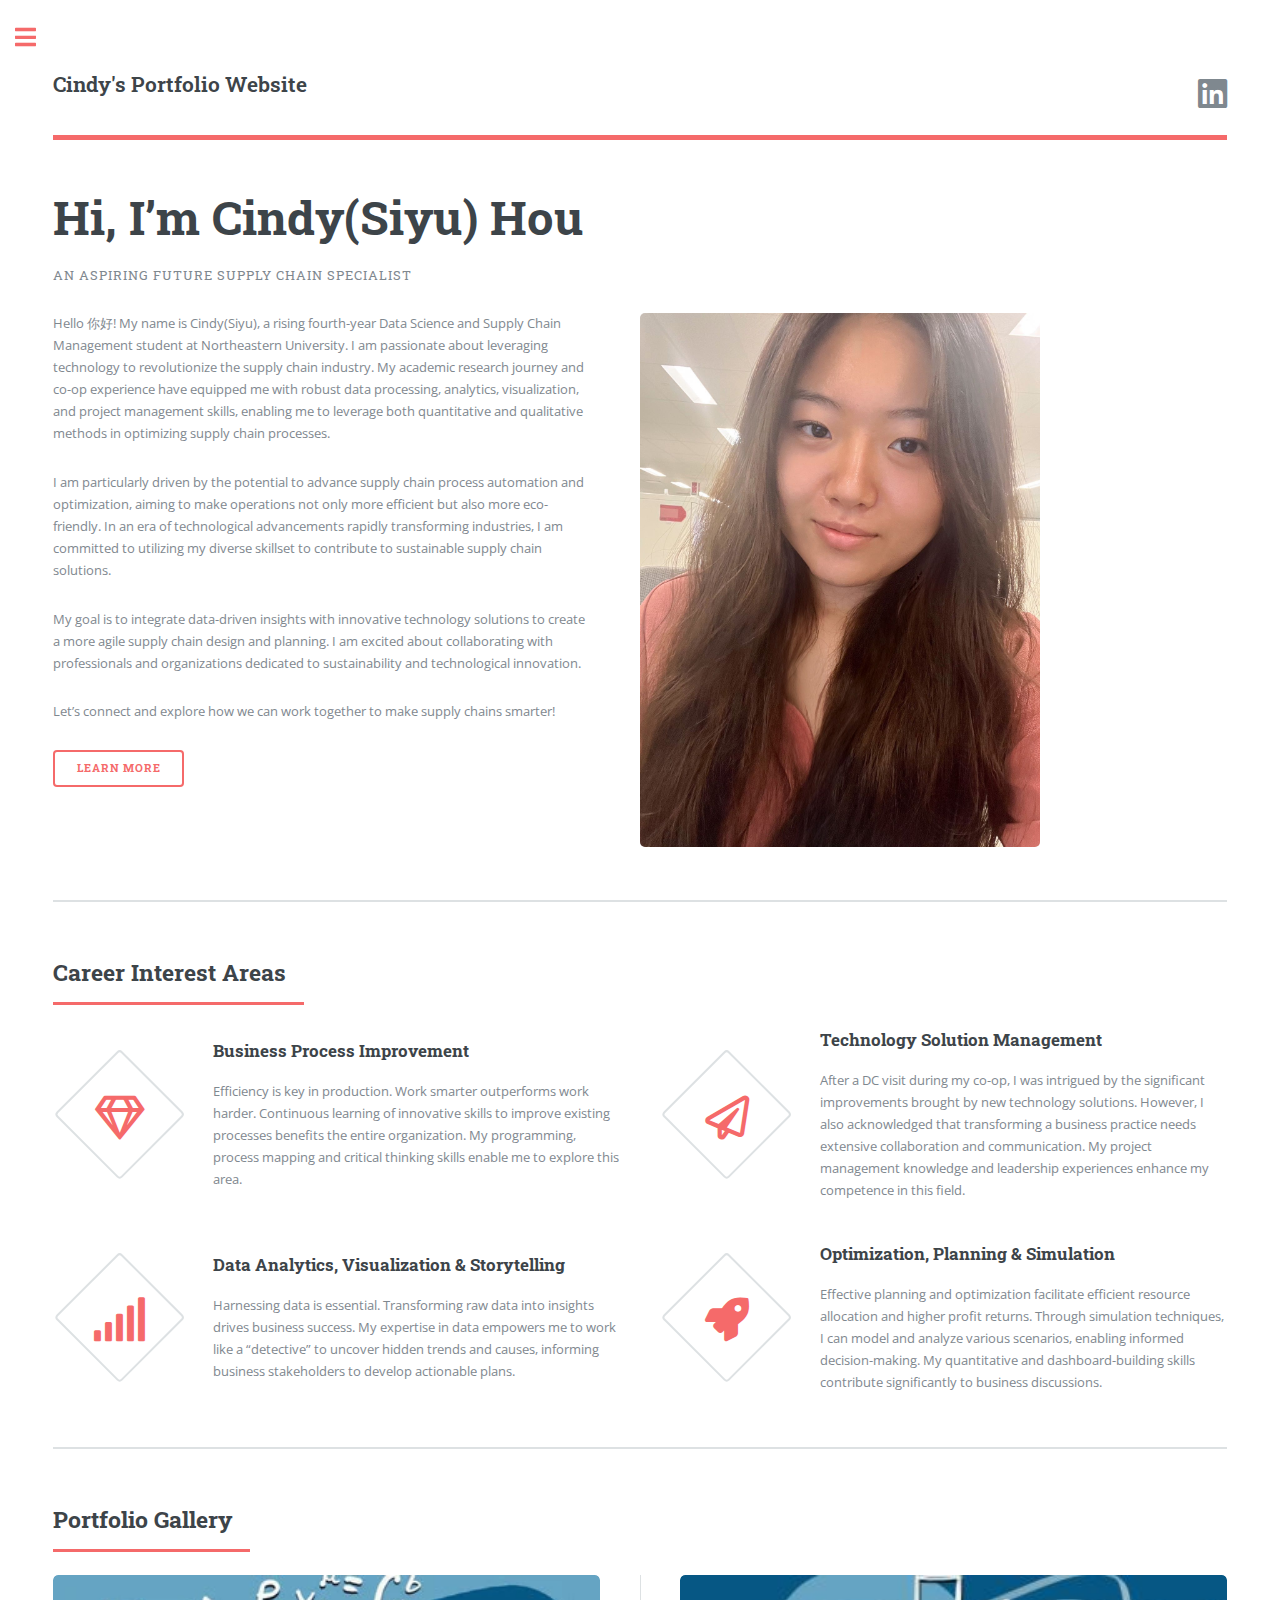
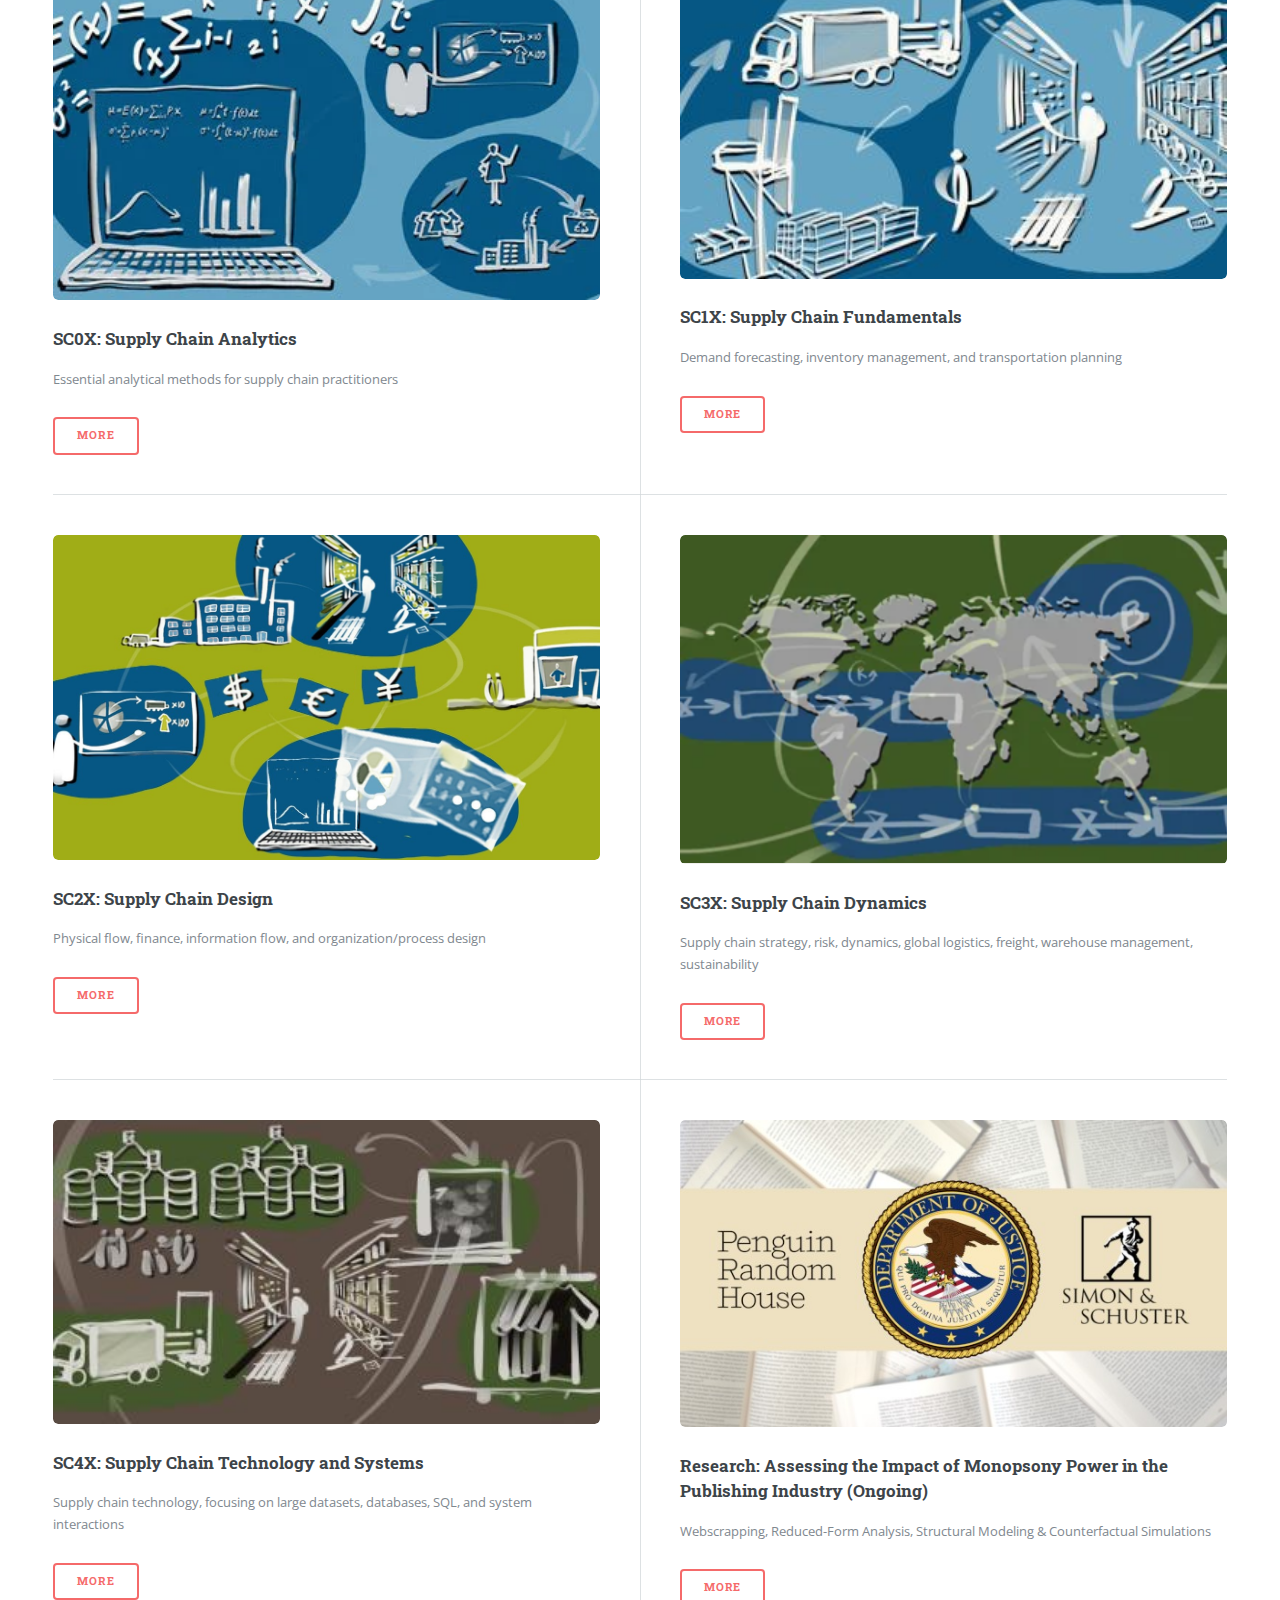
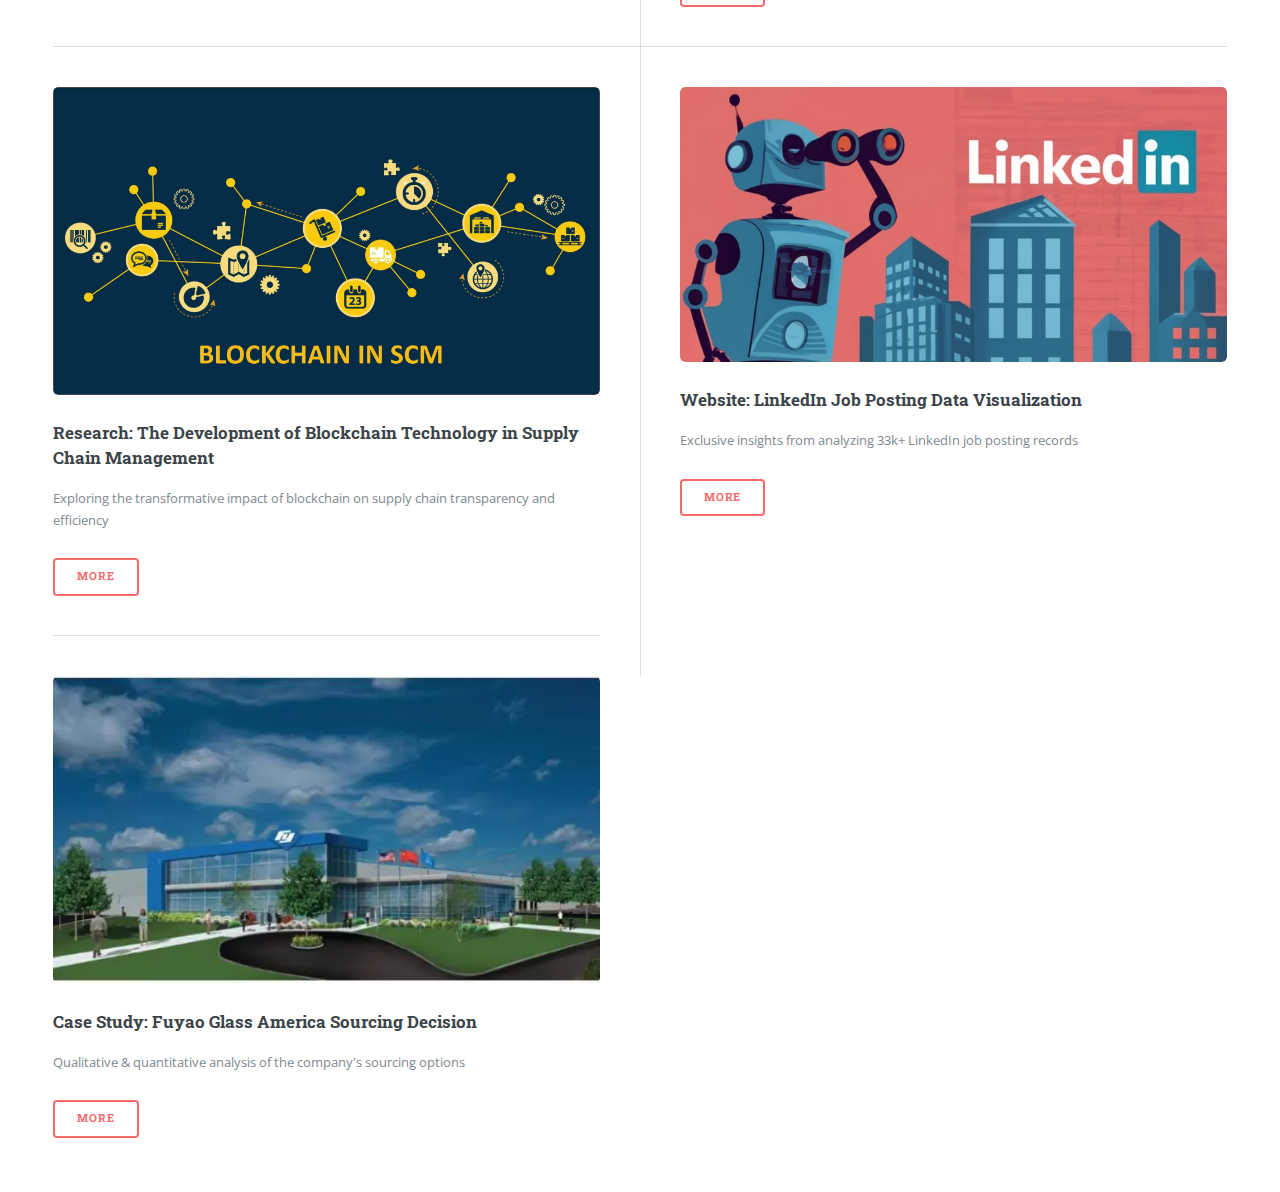
==== commit ce4ed303: "Update index.html" ====
--- a/index.html
+++ b/index.html
@@ -33,135 +33,135 @@
 									<div class="content">
 										<header>
 											<h1>Hi, I’m Cindy(Siyu) Hou<br /></h1>
-											<p class="large-text-2">An aspiring future supply chain Specialist</p>
+											<p>An aspiring future supply chain Specialist</p>
 										</header>
-										<p class="large-text-1">Hello 你好! My name is Cindy(Siyu), a rising fourth-year Data Science and Supply Chain Management student at Northeastern University. I am passionate about leveraging technology to revolutionize the supply chain industry. My academic research journey and co-op experience have equipped me with robust data processing, analytics, visualization, and project management skills, enabling me to leverage both quantitative and qualitative methods in optimizing supply chain processes.</p>
-
-										<p class="large-text-1">I am particularly driven by the potential to advance supply chain process automation and optimization, aiming to make operations not only more efficient but also more eco-friendly. In an era of technological advancements rapidly transforming industries, I am committed to utilizing my diverse skillset to contribute to sustainable supply chain solutions.</p>
+										<p>Hello 你好! My name is Cindy(Siyu), a rising fourth-year Data Science and Supply Chain Management student at Northeastern University. I am passionate about leveraging technology to revolutionize the supply chain industry. My academic research journey and co-op experience have equipped me with robust data processing, analytics, visualization, and project management skills, enabling me to leverage both quantitative and qualitative methods in optimizing supply chain processes.</p>
+
+										<p>I am particularly driven by the potential to advance supply chain process automation and optimization, aiming to make operations not only more efficient but also more eco-friendly. In an era of technological advancements rapidly transforming industries, I am committed to utilizing my diverse skillset to contribute to sustainable supply chain solutions.</p>
 											
-										<p class="large-text-1">My goal is to integrate data-driven insights with innovative technology solutions to create a more agile supply chain design and planning. I am excited about collaborating with professionals and organizations dedicated to sustainability and technological innovation.</p>
+										<p>My goal is to integrate data-driven insights with innovative technology solutions to create a more agile supply chain design and planning. I am excited about collaborating with professionals and organizations dedicated to sustainability and technological innovation.</p>
 											
-										<p class="large-text-1">Let’s connect and explore how we can work together to make supply chains smarter!</p>
+										<p>Let’s connect and explore how we can work together to make supply chains smarter!</p>
 										<ul class="actions">
 											<li><a href="https://www.linkedin.com/in/siyu-cindy-hou/" class="button big">Learn More</a></li>
 										</ul>
 									</div>
 									<span class="image object">
-										<img src="images/pic10.jpg" alt="" />
+										<img src="images/pic10.jpg" alt="" style="width: 400px; height: auto; margin-top: 120px;" />
 									</span>
 								</section>
 
 							<!-- Section -->
 								<section>
 									<header class="major">
-										<h2 class="large-text-title">Career Interest Areas</h2>
+										<h2>Career Interest Areas</h2>
 									</header>
 									<div class="features">
 										<article>
 											<span class="icon fa-gem"></span>
 											<div class="content">
-												<h3 class="large-text-cia">Business Process Improvement</h3>
-												<p class="large-text-2">Efficiency is key in production. Work smarter outperforms work harder. Continuous learning of innovative skills to improve existing processes benefits the entire organization. My programming, process mapping and critical thinking skills enable me to explore this area.</p>
+												<h3>Business Process Improvement</h3>
+												<p>Efficiency is key in production. Work smarter outperforms work harder. Continuous learning of innovative skills to improve existing processes benefits the entire organization. My programming, process mapping and critical thinking skills enable me to explore this area.</p>
 											</div>
 										</article>
 										<article>
 											<span class="icon fa-solid fa-paper-plane"></span>
 											<div class="content">
-												<h3 class="large-text-cia">Technology Solution Management</h3>
-												<p  class="large-text-2">After a DC visit during my co-op, I was intrigued by the significant improvements brought by new technology solutions. However, I also acknowledged that transforming a business practice needs extensive collaboration and communication. My project management knowledge and leadership experiences enhance my competence in this field.</p>
+												<h3>Technology Solution Management</h3>
+												<p>After a DC visit during my co-op, I was intrigued by the significant improvements brought by new technology solutions. However, I also acknowledged that transforming a business practice needs extensive collaboration and communication. My project management knowledge and leadership experiences enhance my competence in this field.</p>
 											</div>
 										</article>
 										<article>
 											<span class="icon solid fa-signal"></span>
 											<div class="content">
-												<h3 class="large-text-cia">Data Analytics, Visualization & Storytelling</h3>
-												<p  class="large-text-2">Harnessing data is essential. Transforming raw data into insights drives business success. My expertise in data empowers me to work like a “detective” to uncover hidden trends and causes, informing business stakeholders to develop actionable plans.</p>
+												<h3>Data Analytics, Visualization & Storytelling</h3>
+												<p>Harnessing data is essential. Transforming raw data into insights drives business success. My expertise in data empowers me to work like a “detective” to uncover hidden trends and causes, informing business stakeholders to develop actionable plans.</p>
 											</div>
 										</article>
 										<article>
 											<span class="icon solid fa-rocket"></span>
 											<div class="content">
-												<h3 class="large-text-cia">Optimization, Planning & Simulation</h3>
-												<p  class="large-text-2">Effective planning and optimization facilitate efficient resource allocation and higher profit returns. Through simulation techniques, I can model and analyze various scenarios, enabling informed decision-making. My quantitative and dashboard-building skills contribute significantly to business discussions.</p>
-											</div>
-										</article>
-									</div>
-								</section>
-
-							<!-- Section -->
-								<section>
-									<header class="major">
-										<h2 class="large-text-title">Portfolio Gallery</h2>
+												<h3>Optimization, Planning & Simulation</h3>
+												<p>Effective planning and optimization facilitate efficient resource allocation and higher profit returns. Through simulation techniques, I can model and analyze various scenarios, enabling informed decision-making. My quantitative and dashboard-building skills contribute significantly to business discussions.</p>
+											</div>
+										</article>
+									</div>
+								</section>
+
+							<!-- Section -->
+								<section>
+									<header class="major">
+										<h2>Portfolio Gallery</h2>
 									</header>
 									<div class="posts">
 										<article>
 											<a href="SC0X.html" class="image"><img src="images/pic01.jpg" alt="" /></a>
-											<h3 class="large-text-cia">SC0X:  Supply Chain Analytics </h3>
-											<p class="large-text-2">Essential analytical methods for supply chain practitioners</p>
+											<h3>SC0X:  Supply Chain Analytics </h3>
+											<p>Essential analytical methods for supply chain practitioners</p>
 											<ul class="actions">
 												<li><a href="SC0X.html" class="button">More</a></li>
 											</ul>
 										</article>
 										<article>
 											<a href="SC1X.html" class="image"><img src="images/pic02.jpg" alt="" /></a>
-											<h3 class="large-text-cia">SC1X: Supply Chain Fundamentals</h3>
-											<p class="large-text-2">Demand forecasting, inventory management, and transportation planning</p>
+											<h3>SC1X: Supply Chain Fundamentals</h3>
+											<p>Demand forecasting, inventory management, and transportation planning</p>
 											<ul class="actions">
 												<li><a href="SC1X.html" class="button">More</a></li>
 											</ul>
 										</article>
 										<article>
 											<a href="SC2X.html" class="image"><img src="images/pic03.jpg" alt="" /></a>
-											<h3 class="large-text-cia">SC2X: Supply Chain Design</h3>
-											<p class="large-text-2">Physical flow, finance, information flow, and organization/process design</p>
+											<h3>SC2X: Supply Chain Design</h3>
+											<p>Physical flow, finance, information flow, and organization/process design</p>
 											<ul class="actions">
 												<li><a href="SC2X.html" class="button">More</a></li>
 											</ul>
 										</article>
 										<article>
 											<a href="SC3X.html" class="image"><img src="images/pic04.jpg" alt="" /></a>
-											<h3 class="large-text-cia">SC3X: Supply Chain Dynamics</h3>
-											<p class="large-text-2">Supply chain strategy, risk, dynamics, global logistics, freight, warehouse management, sustainability</p>
+											<h3>SC3X: Supply Chain Dynamics</h3>
+											<p>Supply chain strategy, risk, dynamics, global logistics, freight, warehouse management, sustainability</p>
 											<ul class="actions">
 												<li><a href="SC3X.html" class="button">More</a></li>
 											</ul>
 										</article>
 										<article>
 											<a href="SC4X.html" class="image"><img src="images/pic05.jpg" alt="" /></a>
-											<h3 class="large-text-cia">SC4X: Supply Chain Technology and Systems</h3>
-											<p class="large-text-2">Supply chain technology, focusing on large datasets, databases, SQL, and system interactions</p>
+											<h3>SC4X: Supply Chain Technology and Systems</h3>
+											<p>Supply chain technology, focusing on large datasets, databases, SQL, and system interactions</p>
 											<ul class="actions">
 												<li><a href="SC4X.html" class="button">More</a></li>
 											</ul>
 										</article>
 										<article>
 											<a href="#" class="image"><img src="images/pic07.jpg" alt="" /></a>
-											<h3 class="large-text-cia">Research: Assessing the Impact of Monopsony Power in the Publishing Industry (Ongoing)</h3>
-											<p class="large-text-2">Webscrapping, Reduced-Form Analysis, Structural Modeling & Counterfactual Simulations</p>
+											<h3>Research: Assessing the Impact of Monopsony Power in the Publishing Industry (Ongoing)</h3>
+											<p>Webscrapping, Reduced-Form Analysis, Structural Modeling & Counterfactual Simulations</p>
 											<ul class="actions">
 												<li><a href="#" class="button">More</a></li>
 											</ul>
 										</article>
 										<article>
 											<a href="blockchain.html" class="image"><img src="images/pic08.jpg" alt="" /></a>
-											<h3 class="large-text-cia">Research: The Development of Blockchain Technology in Supply Chain Management</h3>
-											<p class="large-text-2">Exploring the transformative impact of blockchain on supply chain transparency and efficiency</p>
+											<h3>Research: The Development of Blockchain Technology in Supply Chain Management</h3>
+											<p>Exploring the transformative impact of blockchain on supply chain transparency and efficiency</p>
 											<ul class="actions">
 												<li><a href="blockchain.html" class="button">More</a></li>
 											</ul>
 										</article>
 										<article>
 											<a href="linkedin.html" class="image"><img src="images/pic06.jpg" alt="" /></a>
-											<h3 class="large-text-cia">Website: LinkedIn Job Posting Data Visualization</h3>
-											<p class="large-text-2">Exclusive insights from analyzing 33k+ LinkedIn job posting records</p>
+											<h3>Website: LinkedIn Job Posting Data Visualization</h3>
+											<p>Exclusive insights from analyzing 33k+ LinkedIn job posting records</p>
 											<ul class="actions">
 												<li><a href="linkedin.html" class="button">More</a></li>
 											</ul>
 										</article>
 										<article>
 											<a href="Fuyao.html" class="image"><img src="images/pic09.jpg" alt="" /></a>
-											<h3 class="large-text-cia">Case Study: Fuyao Glass America Sourcing Decision</h3>
-											<p class="large-text-2">Qualitative & quantitative analysis of the company's sourcing options</p>
+											<h3>Case Study: Fuyao Glass America Sourcing Decision</h3>
+											<p>Qualitative & quantitative analysis of the company's sourcing options</p>
 											<ul class="actions">
 												<li><a href="Fuyao.html" class="button">More</a></li>
 											</ul>
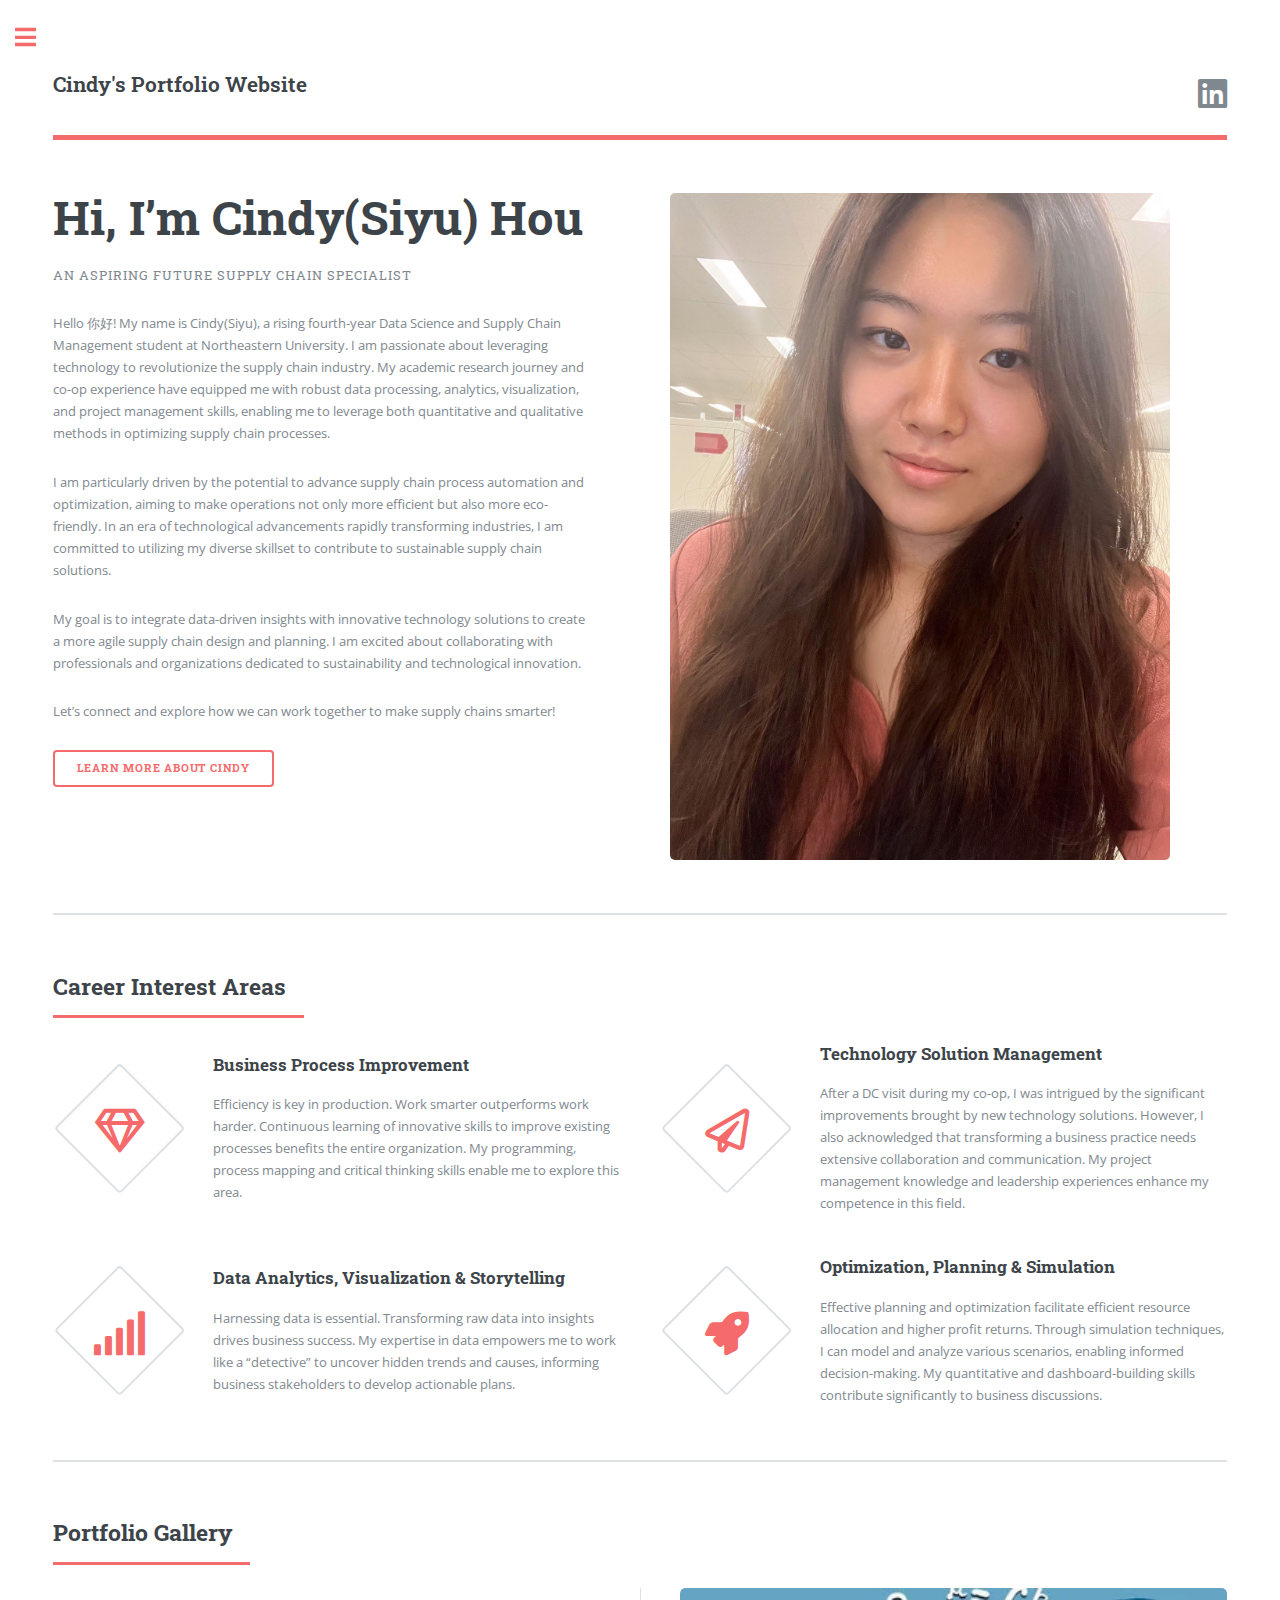
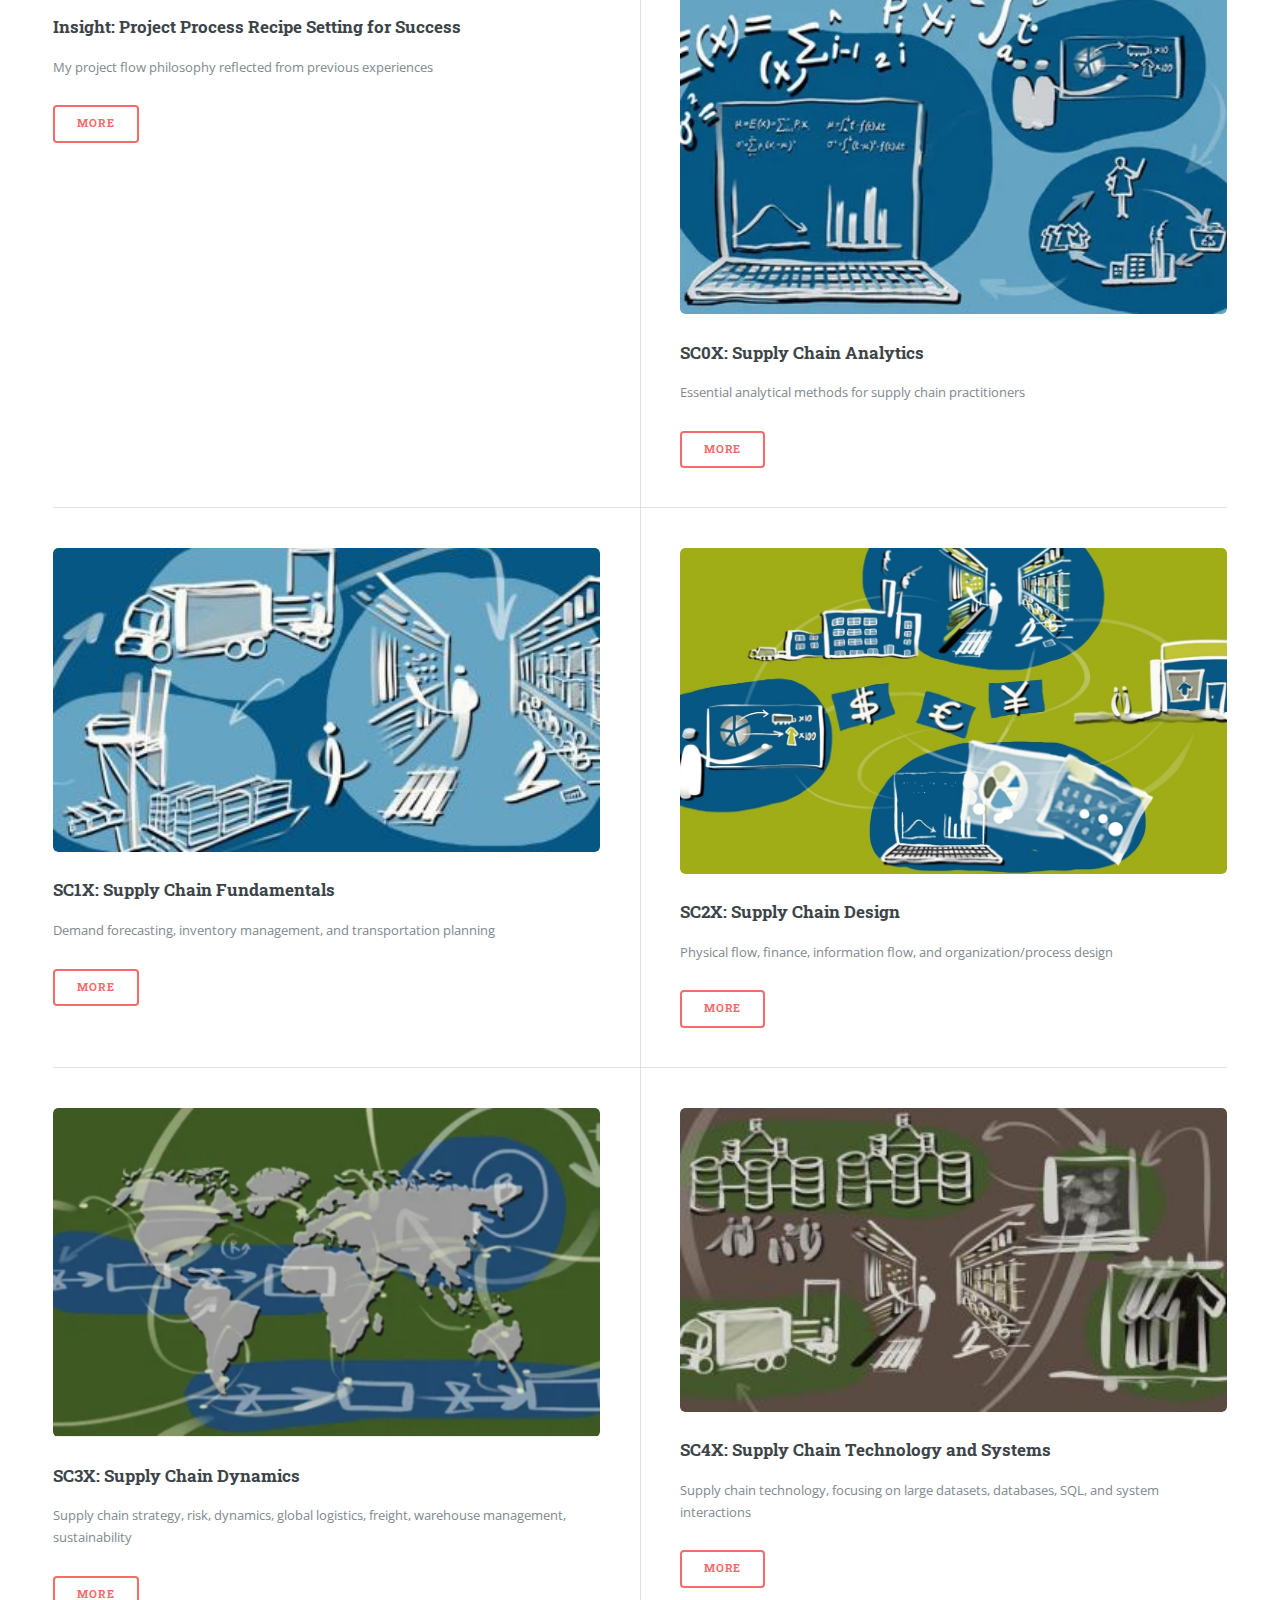
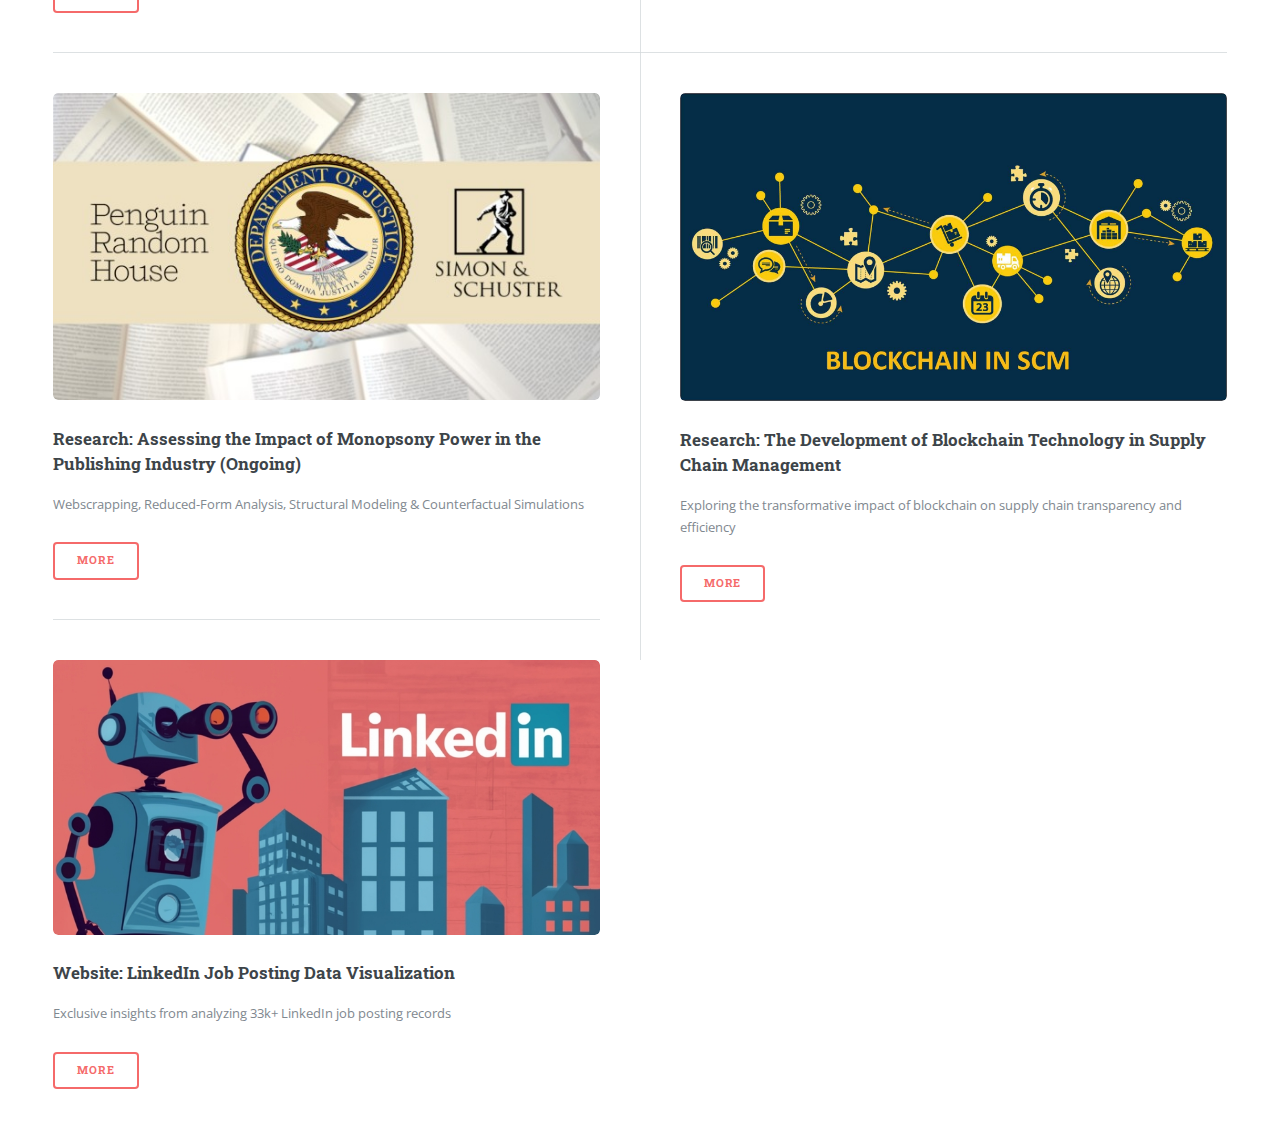
==== commit be76f978: "Aug 13 Update" ====
--- a/index.html
+++ b/index.html
@@ -43,11 +43,11 @@
 											
 										<p>Let’s connect and explore how we can work together to make supply chains smarter!</p>
 										<ul class="actions">
-											<li><a href="https://www.linkedin.com/in/siyu-cindy-hou/" class="button big">Learn More</a></li>
+											<li><a href="background.html" class="button big">Learn More About Cindy</a></li>
 										</ul>
 									</div>
 									<span class="image object">
-										<img src="images/pic10.jpg" alt="" style="width: 400px; height: auto; margin-top: 120px;" />
+										<img src="images/pic10.jpg" alt="" style="width: 500px; height: auto; margin-top: 0px; margin-left: 30px;" />
 									</span>
 								</section>
 
@@ -95,77 +95,77 @@
 									</header>
 									<div class="posts">
 										<article>
-											<a href="SC0X.html" class="image"><img src="images/pic01.jpg" alt="" /></a>
+											<a href="project_layout.html" class="image"><img src="images/pic21.jpg" alt="" class="uniform-height" /></a>
+											<h3>Insight: Project Process Recipe Setting for Success</h3>
+											<p>My project flow philosophy reflected from previous experiences</p>
+											<ul class="actions">
+													<li><a href="project_layout.html" class="button">More</a></li>
+											</ul>
+									</article>
+										<article>
+											<a href="SC0X.html" class="image"><img src="images/pic01.jpg" alt="" class="uniform-height" /></a>
 											<h3>SC0X:  Supply Chain Analytics </h3>
 											<p>Essential analytical methods for supply chain practitioners</p>
 											<ul class="actions">
-												<li><a href="SC0X.html" class="button">More</a></li>
-											</ul>
-										</article>
-										<article>
-											<a href="SC1X.html" class="image"><img src="images/pic02.jpg" alt="" /></a>
+													<li><a href="SC0X.html" class="button">More</a></li>
+											</ul>
+									</article>
+									<article>
+											<a href="SC1X.html" class="image"><img src="images/pic02.jpg" alt="" class="uniform-height" /></a>
 											<h3>SC1X: Supply Chain Fundamentals</h3>
 											<p>Demand forecasting, inventory management, and transportation planning</p>
 											<ul class="actions">
-												<li><a href="SC1X.html" class="button">More</a></li>
-											</ul>
-										</article>
-										<article>
-											<a href="SC2X.html" class="image"><img src="images/pic03.jpg" alt="" /></a>
+													<li><a href="SC1X.html" class="button">More</a></li>
+											</ul>
+									</article>
+									<article>
+											<a href="SC2X.html" class="image"><img src="images/pic03.jpg" alt="" class="uniform-height" /></a>
 											<h3>SC2X: Supply Chain Design</h3>
 											<p>Physical flow, finance, information flow, and organization/process design</p>
 											<ul class="actions">
-												<li><a href="SC2X.html" class="button">More</a></li>
-											</ul>
-										</article>
-										<article>
-											<a href="SC3X.html" class="image"><img src="images/pic04.jpg" alt="" /></a>
+													<li><a href="SC2X.html" class="button">More</a></li>
+											</ul>
+									</article>
+									<article>
+											<a href="SC3X.html" class="image"><img src="images/pic04.jpg" alt="" class="uniform-height" /></a>
 											<h3>SC3X: Supply Chain Dynamics</h3>
 											<p>Supply chain strategy, risk, dynamics, global logistics, freight, warehouse management, sustainability</p>
 											<ul class="actions">
-												<li><a href="SC3X.html" class="button">More</a></li>
-											</ul>
-										</article>
-										<article>
-											<a href="SC4X.html" class="image"><img src="images/pic05.jpg" alt="" /></a>
+													<li><a href="SC3X.html" class="button">More</a></li>
+											</ul>
+									</article>
+									<article>
+											<a href="SC4X.html" class="image"><img src="images/pic05.jpg" alt="" class="uniform-height" /></a>
 											<h3>SC4X: Supply Chain Technology and Systems</h3>
 											<p>Supply chain technology, focusing on large datasets, databases, SQL, and system interactions</p>
 											<ul class="actions">
-												<li><a href="SC4X.html" class="button">More</a></li>
-											</ul>
-										</article>
-										<article>
-											<a href="#" class="image"><img src="images/pic07.jpg" alt="" /></a>
+													<li><a href="SC4X.html" class="button">More</a></li>
+											</ul>
+									</article>
+									<article>
+											<a href="#" class="image"><img src="images/pic07.jpg" alt="" class="uniform-height" /></a>
 											<h3>Research: Assessing the Impact of Monopsony Power in the Publishing Industry (Ongoing)</h3>
 											<p>Webscrapping, Reduced-Form Analysis, Structural Modeling & Counterfactual Simulations</p>
 											<ul class="actions">
-												<li><a href="#" class="button">More</a></li>
-											</ul>
-										</article>
-										<article>
-											<a href="blockchain.html" class="image"><img src="images/pic08.jpg" alt="" /></a>
+													<li><a href="#" class="button">More</a></li>
+											</ul>
+									</article>
+									<article>
+											<a href="blockchain.html" class="image"><img src="images/pic08.jpg" alt="" class="uniform-height" /></a>
 											<h3>Research: The Development of Blockchain Technology in Supply Chain Management</h3>
 											<p>Exploring the transformative impact of blockchain on supply chain transparency and efficiency</p>
 											<ul class="actions">
-												<li><a href="blockchain.html" class="button">More</a></li>
-											</ul>
-										</article>
-										<article>
-											<a href="linkedin.html" class="image"><img src="images/pic06.jpg" alt="" /></a>
+													<li><a href="blockchain.html" class="button">More</a></li>
+											</ul>
+									</article>
+									<article>
+											<a href="linkedin.html" class="image"><img src="images/pic06.jpg" alt="" class="uniform-height" /></a>
 											<h3>Website: LinkedIn Job Posting Data Visualization</h3>
 											<p>Exclusive insights from analyzing 33k+ LinkedIn job posting records</p>
 											<ul class="actions">
-												<li><a href="linkedin.html" class="button">More</a></li>
-											</ul>
-										</article>
-										<article>
-											<a href="Fuyao.html" class="image"><img src="images/pic09.jpg" alt="" /></a>
-											<h3>Case Study: Fuyao Glass America Sourcing Decision</h3>
-											<p>Qualitative & quantitative analysis of the company's sourcing options</p>
-											<ul class="actions">
-												<li><a href="Fuyao.html" class="button">More</a></li>
-											</ul>
-										</article>
+													<li><a href="linkedin.html" class="button">More</a></li>
+											</ul>
+									</article>
 									</div>
 								</section>
 
@@ -177,11 +177,6 @@
 						<div class="inner">
 
 							<!-- Search -->
-								<section id="search" class="alt">
-									<form method="post" action="#">
-										<input type="text" name="query" id="query" placeholder="Search" />
-									</form>
-								</section>
 
 							<!-- Menu -->
 								<nav id="menu">
@@ -190,8 +185,8 @@
 									</header>
 									<ul>
 										<li><a href="index.html">Homepage</a></li>
-										<li><a href="generic.html">Generic</a></li>
-										<li><a href="elements.html">Elements</a></li>
+										<li><a href="background.html">Background and Skillset</a></li>
+										<li><a href="project_layout.html">Insight: Project Process Recipe Setting for Success</a></li>
 										<li>
 											<span class="opener">MITx MicroMasters Program in SCM</span>
 											<ul>
@@ -210,7 +205,6 @@
 											</ul>
 										</li>
 										<li><a href="linkedin.html">Website: LinkedIn Job Posting Data Visualization</a></li>
-										<li><a href="Fuyao.html">Case Study: Fuyao Glass America Sourcing Decision</a></li>
 									</ul>
 								</nav>
 
@@ -220,10 +214,12 @@
 										<h2  style="font-size: 2em;">Achievements</h2>
 									</header>
 									<div class="mini-posts">
-										<li>Helped NU Robotics secure <strong>$5000+ donation</strong> through 2024 Giving Day Campaign</li>
-										<li>Won <strong>1st Place</strong> in SCHM3305 Sourcing, Procurement, and Negotiation for team negotiation activity</li>
-										<li>Scored <strong>2nd Highest</strong> on SCHM3301 Global Supply Chain Strategy final presentation</li>
-										<li>Won <strong>1st Place</strong> and placed on <strong>Top 1% Worldwide</strong> on Marketplace Marketing Simulation</strong></li>
+										<li style="margin-bottom: 10px;">Helped NU Robotics secure <strong>$5000+ donation (plus bonus)</strong> and place <strong>the 11th out of 526 student orgs</strong> through 2024 Giving Day Club Campaign</li>
+										<li style="margin-bottom: 10px;">Long-term member of MIT Chinese Crosstalk Comedy Club, <strong>hosted and performed regularly 3 times a year</strong> at campus Kresge Auditorium</li>
+										<li style="margin-bottom: 10px;">Won <strong>1st Place</strong> for team negotiation activity in SCHM3305 Sourcing, Procurement, and Negotiation </li>
+										<li style="margin-bottom: 10px;">Scored <strong>2nd Highest</strong> on SCHM3301 Global Supply Chain Strategy final presentation</li>
+										<li style="margin-bottom: 10px;">Won <strong>1st Place</strong> and placed on <strong>Top 1% Worldwide</strong> on Marketplace Marketing Simulation</strong></li>
+										<li style="margin-bottom: 10px;">Nominated <strong>2024 Community Husky Award Finalist</strong></li>
 									</div>
 								</section>
 							<!-- Section -->
@@ -234,7 +230,7 @@
 									<p class="large-text-1">Excited to know more about my projects or see how I can contribute to your company? Let's chat!</p>
 									<ul class="contact">
 										<li class="icon solid fa-envelope larger-icon">
-											<a href="https://outlook.office365.com/mail/"><strong>hou.siyu@northeastern.edu</strong></a>
+											<a href="https://outlook.office365.com/mail/" style="font-size: 13px;"><strong>hou.siyu@northeastern.edu</strong></a>
 										</li>
 										<li class="icon solid fa-phone larger-icon">
 											<strong>(206) 636-3636</strong>
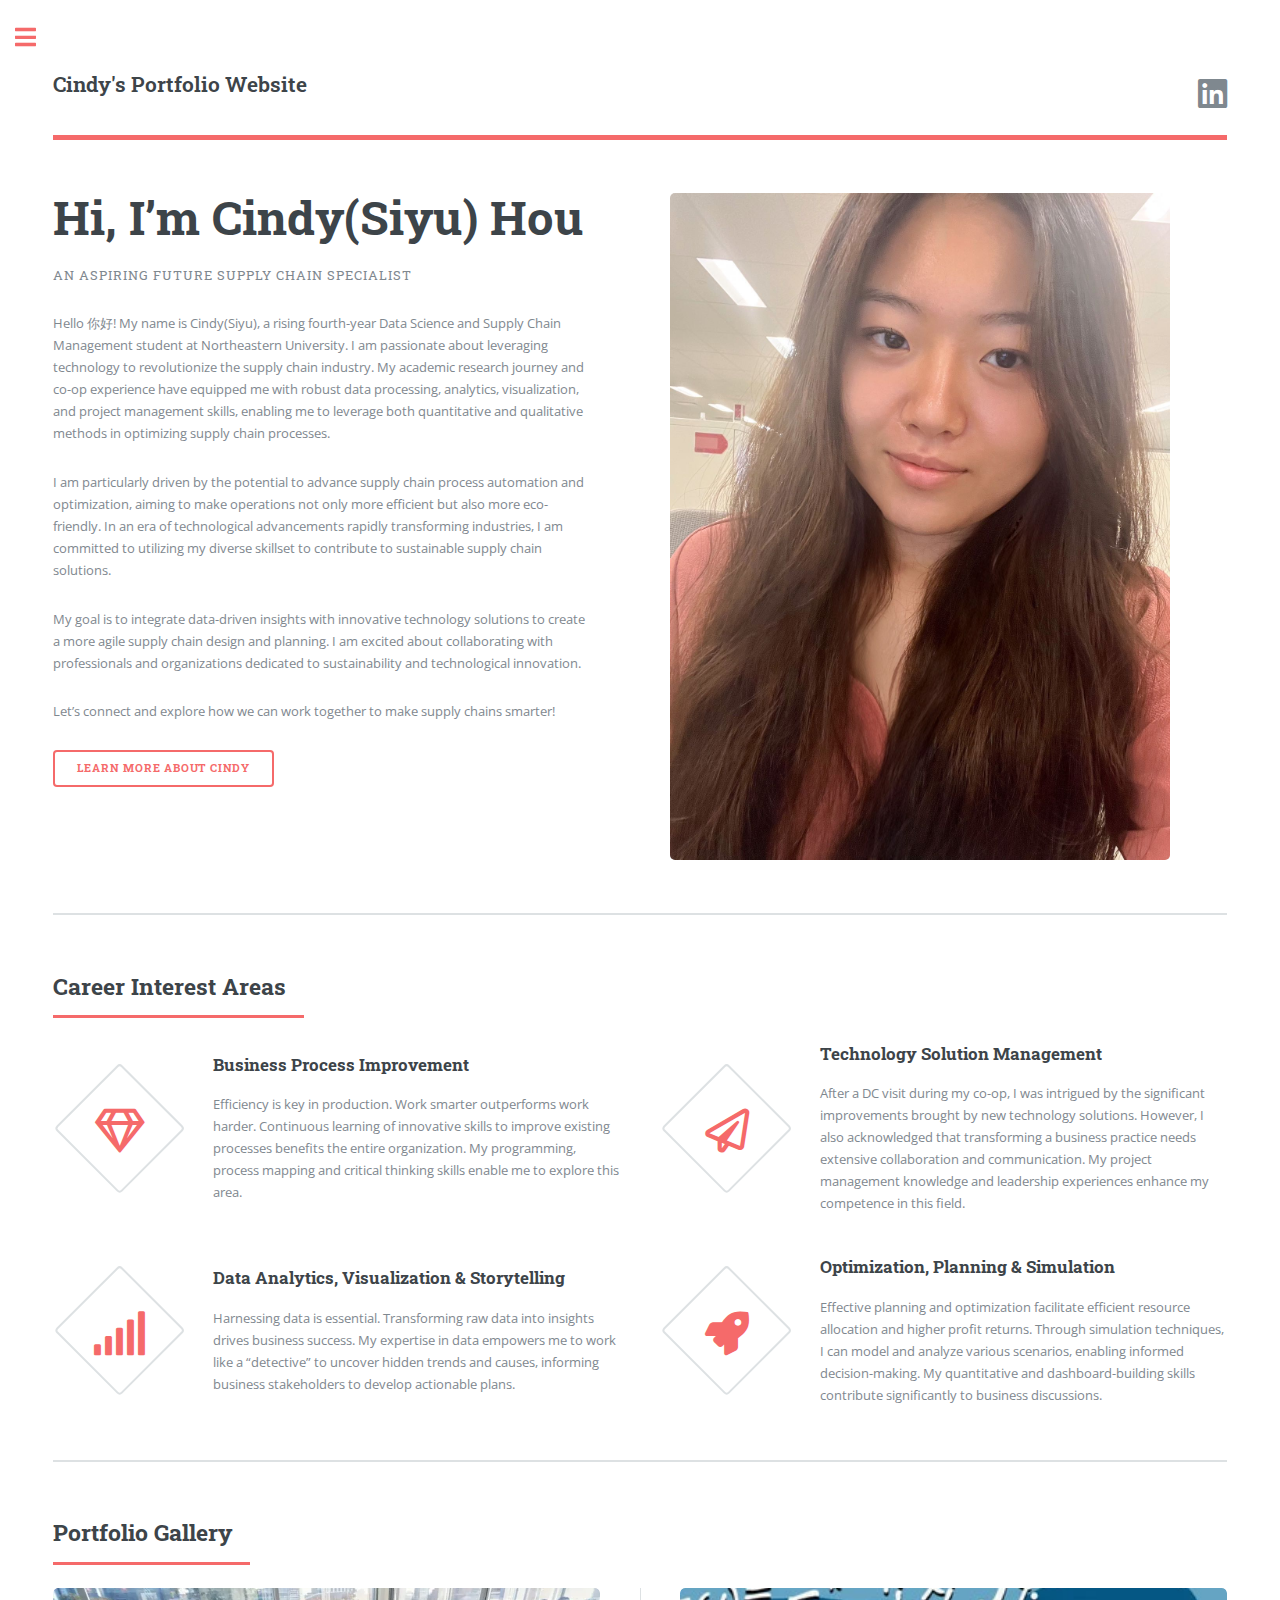
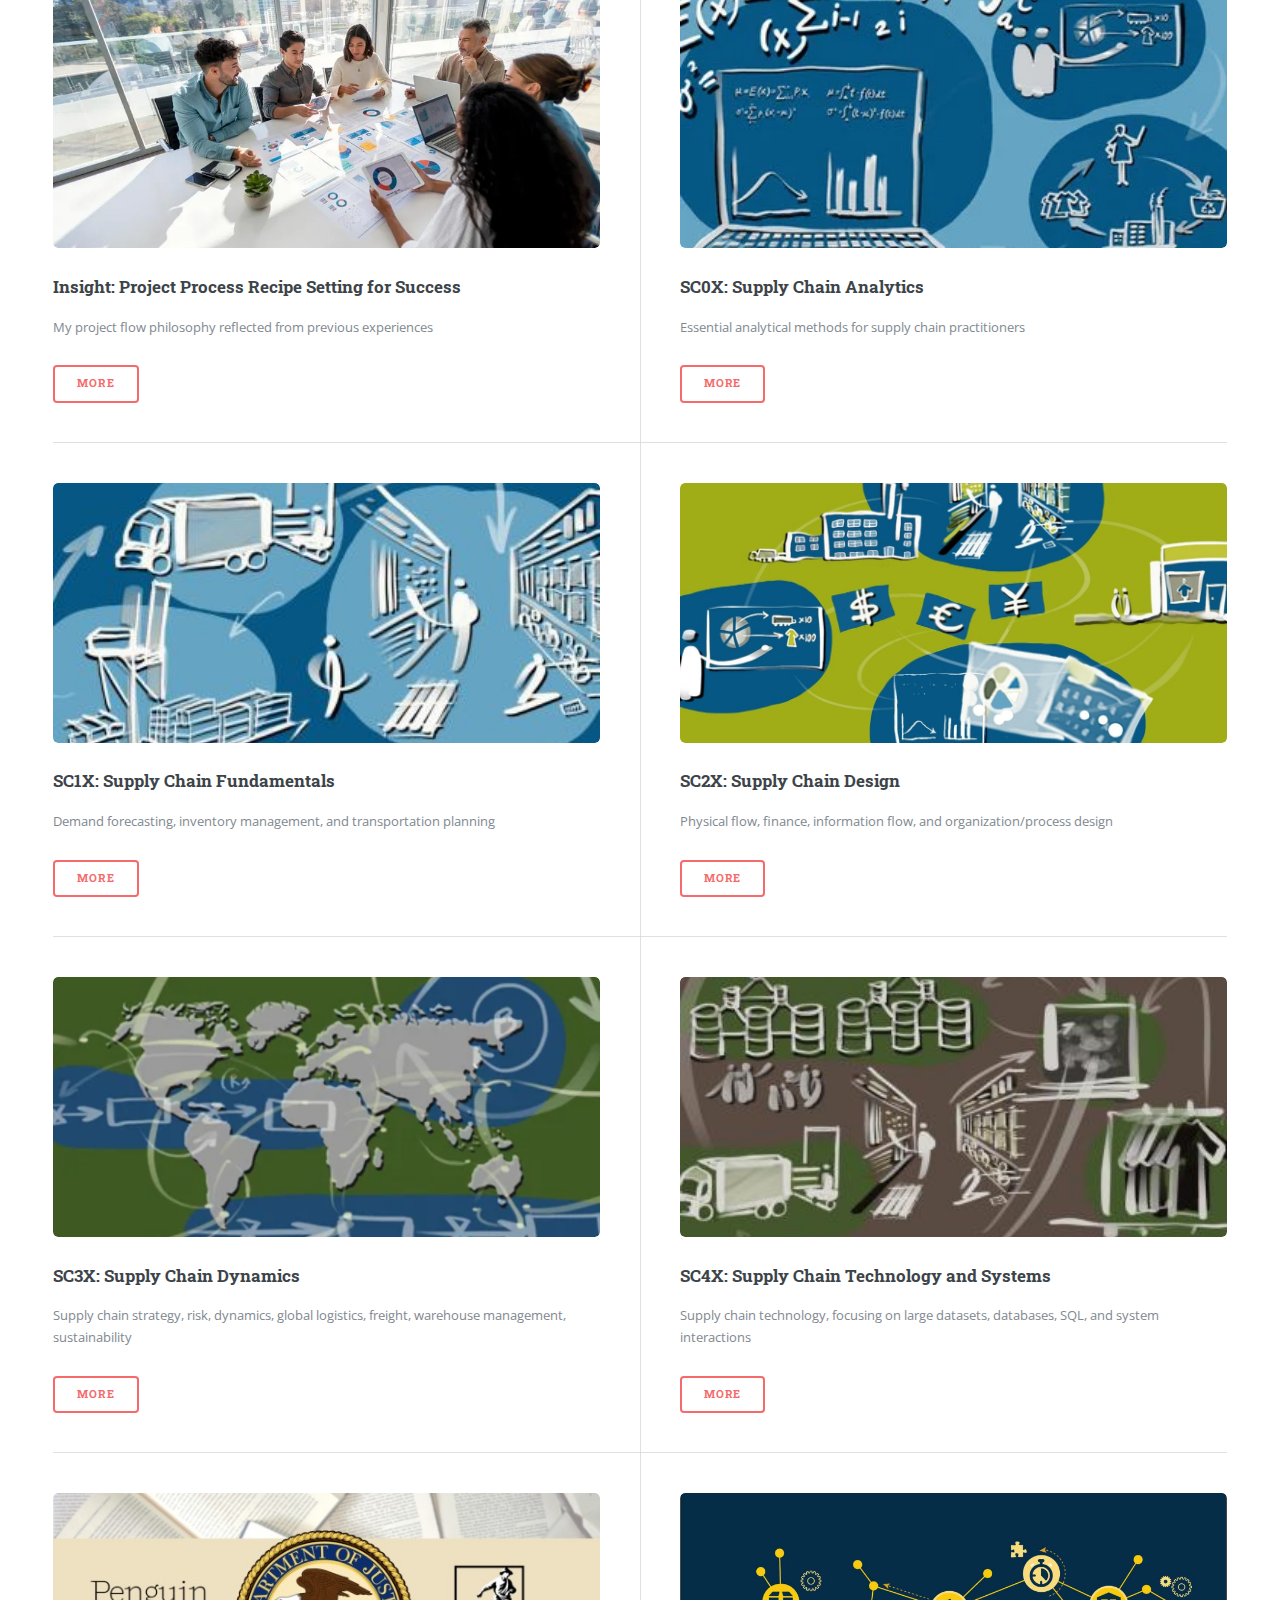
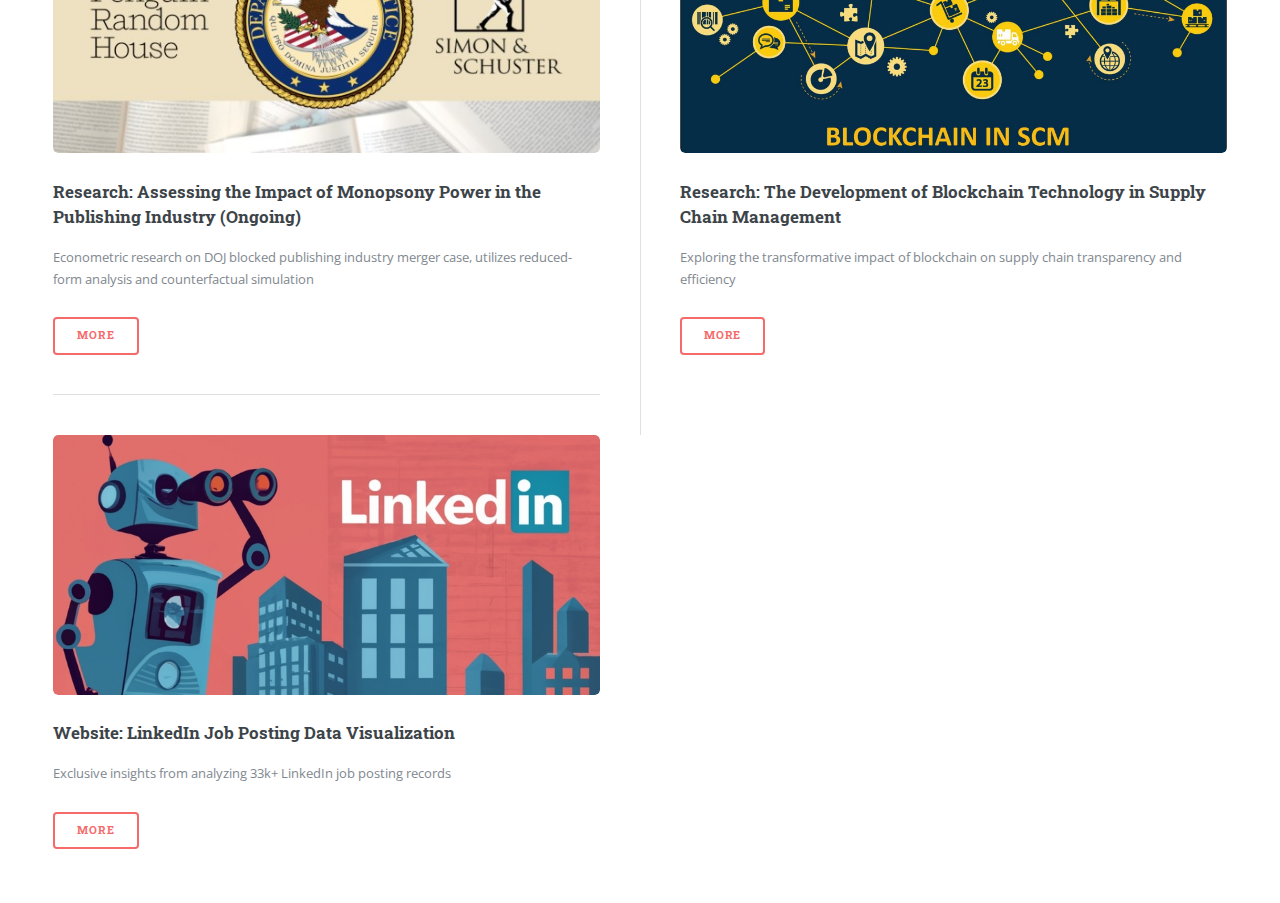
==== commit 6a747765: "update 8/16" ====
--- a/index.html
+++ b/index.html
@@ -143,11 +143,11 @@
 											</ul>
 									</article>
 									<article>
-											<a href="#" class="image"><img src="images/pic07.jpg" alt="" class="uniform-height" /></a>
+											<a href="monopsony.html" class="image"><img src="images/pic07.jpg" alt="" class="uniform-height" /></a>
 											<h3>Research: Assessing the Impact of Monopsony Power in the Publishing Industry (Ongoing)</h3>
-											<p>Webscrapping, Reduced-Form Analysis, Structural Modeling & Counterfactual Simulations</p>
-											<ul class="actions">
-													<li><a href="#" class="button">More</a></li>
+											<p>Econometric research on DOJ blocked publishing industry merger case, utilizes reduced-form analysis and counterfactual simulation</p>
+											<ul class="actions">
+													<li><a href="monopsony.html" class="button">More</a></li>
 											</ul>
 									</article>
 									<article>
@@ -200,7 +200,7 @@
 										<li>
 											<span class="opener">Research</span>
 											<ul>
-												<li><a href="#">Assessing the Impact of Monopsony Power in the Publishing Industry</a></li>
+												<li><a href="monopsony.html">Assessing the Impact of Monopsony Power in the Publishing Industry (Ongoing)</a></li>
 												<li><a href="blockchain.html">The Development of Blockchain Technology in SCM</a></li>
 											</ul>
 										</li>
--- a/assets/css/main.css
+++ b/assets/css/main.css
@@ -2276,7 +2276,7 @@
   font-size: 1.2em; /* Adjust the size as needed */
 }
 .large-text-1 {
-  font-size: 1.4em; /* Adjust the size as needed */
+  font-size: 1.3em; /* Adjust the size as needed */
 }
 .large-text-2 {
   font-size: 1.7em; /* Adjust the size as needed */
@@ -2340,3 +2340,14 @@
   height: 100%; /* Ensure the iframe takes up the full height */
   border: none;
 }
+.uniform-height {
+  height: 260px; /* Set your desired height */
+  width: 200px; /* Set your desired width */
+  object-fit: cover; /* Ensure the image covers the area */
+}
+
+.uniform-height-project {
+  height: 200px; /* Set your desired height */
+  width: 650px; /* Set your desired width */
+  object-fit: cover; /* Ensure the image covers the area */
+}
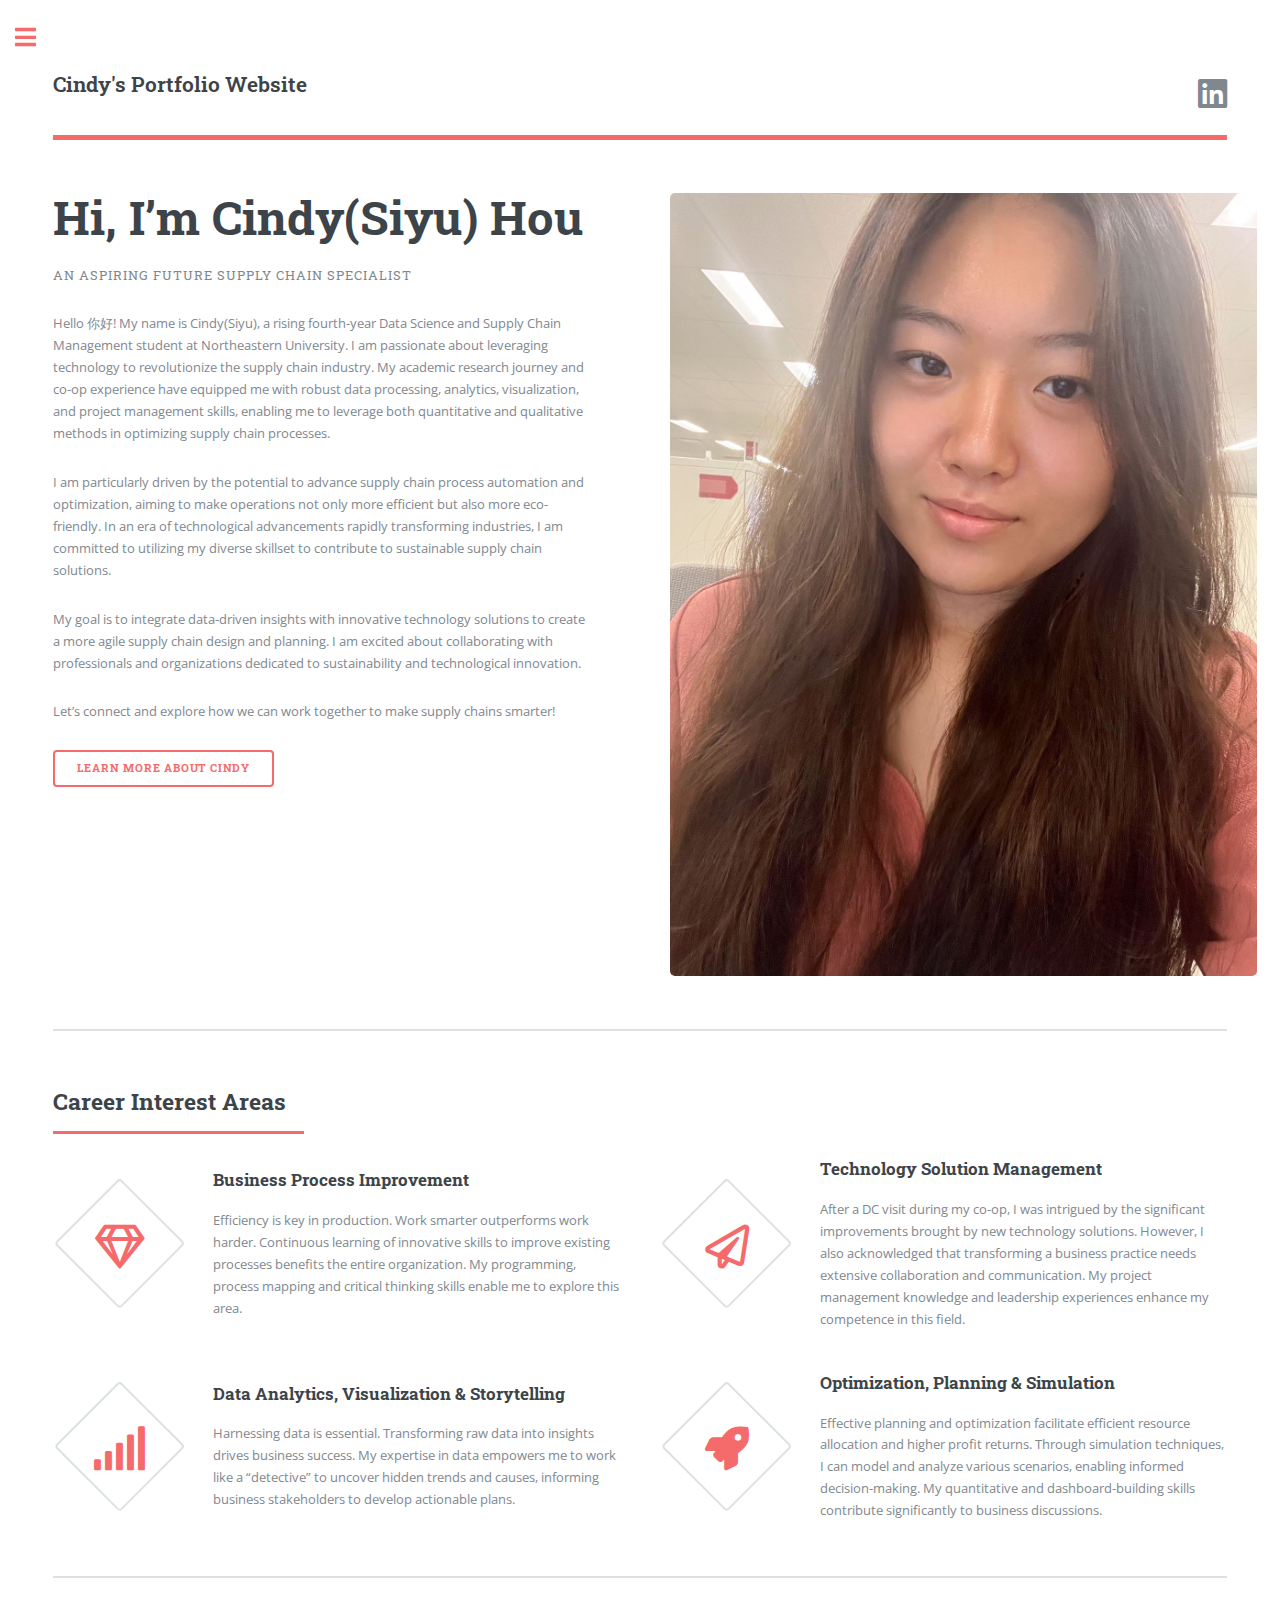
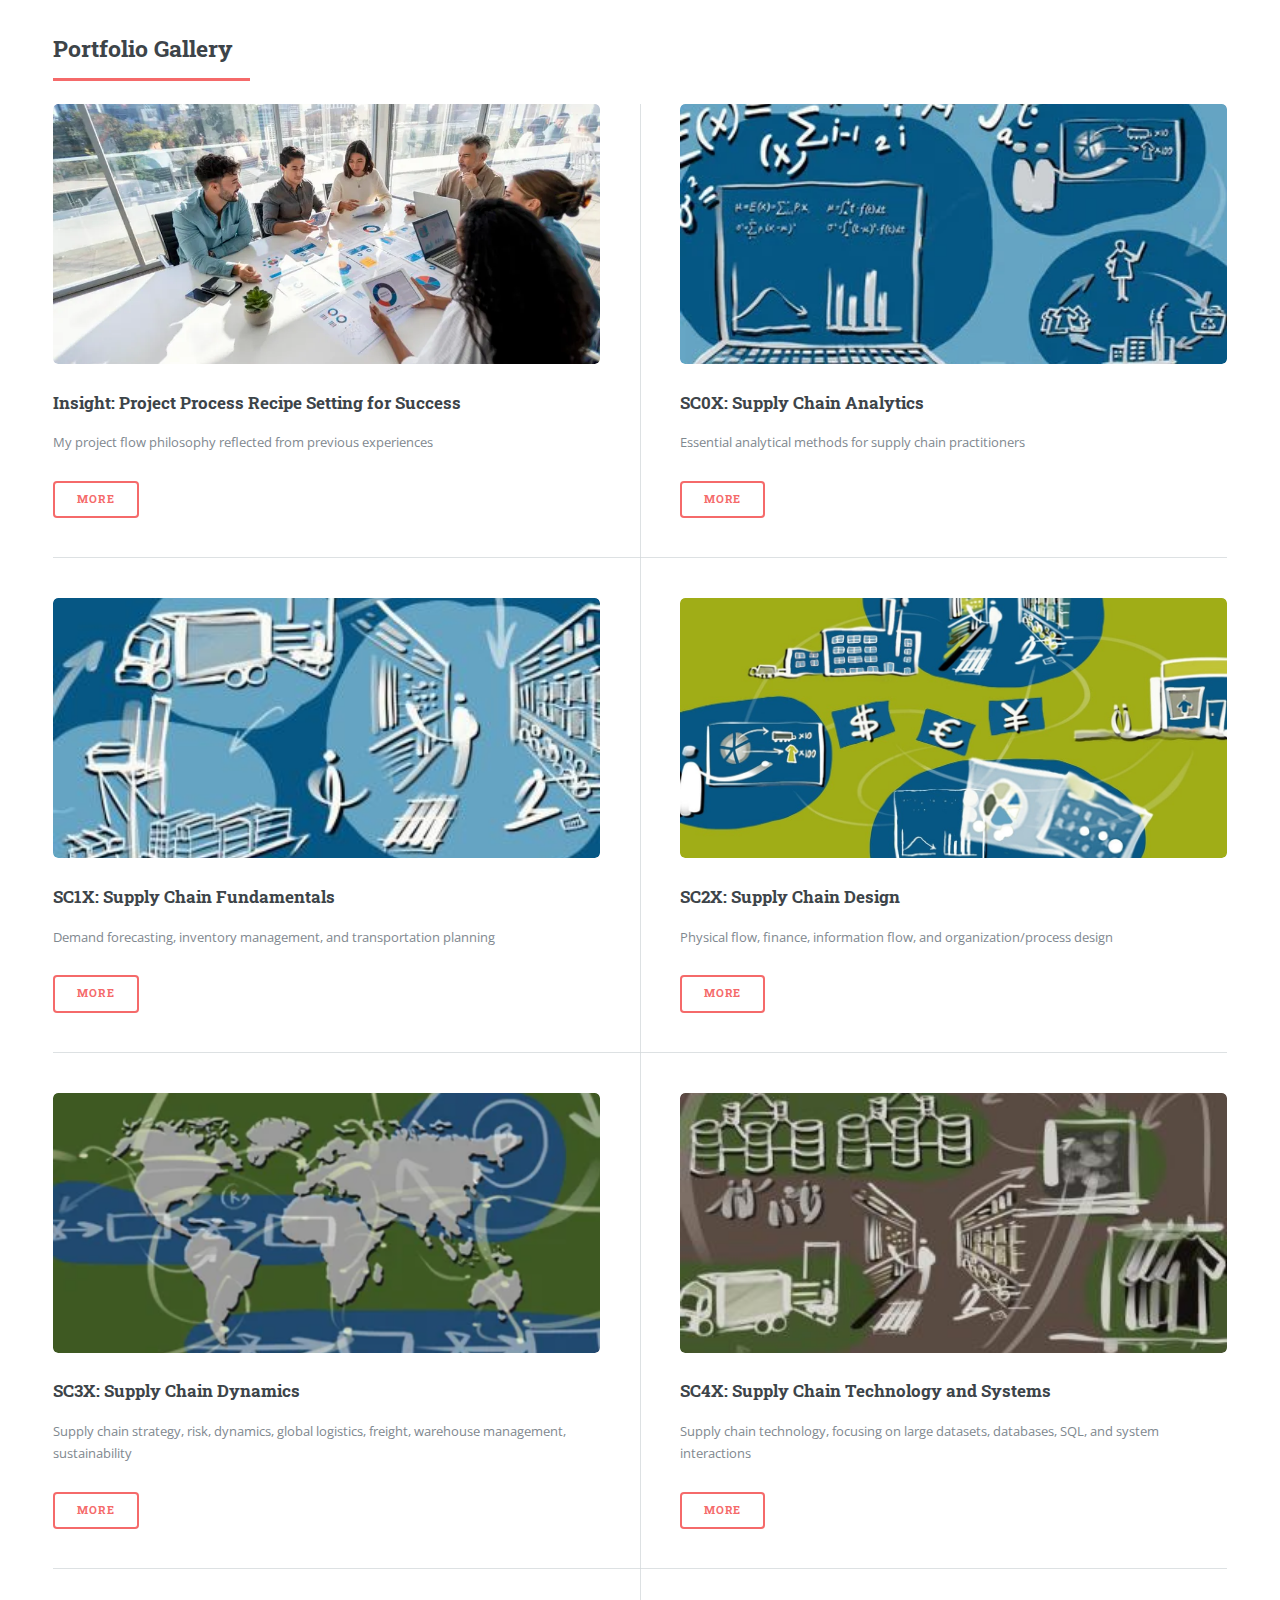
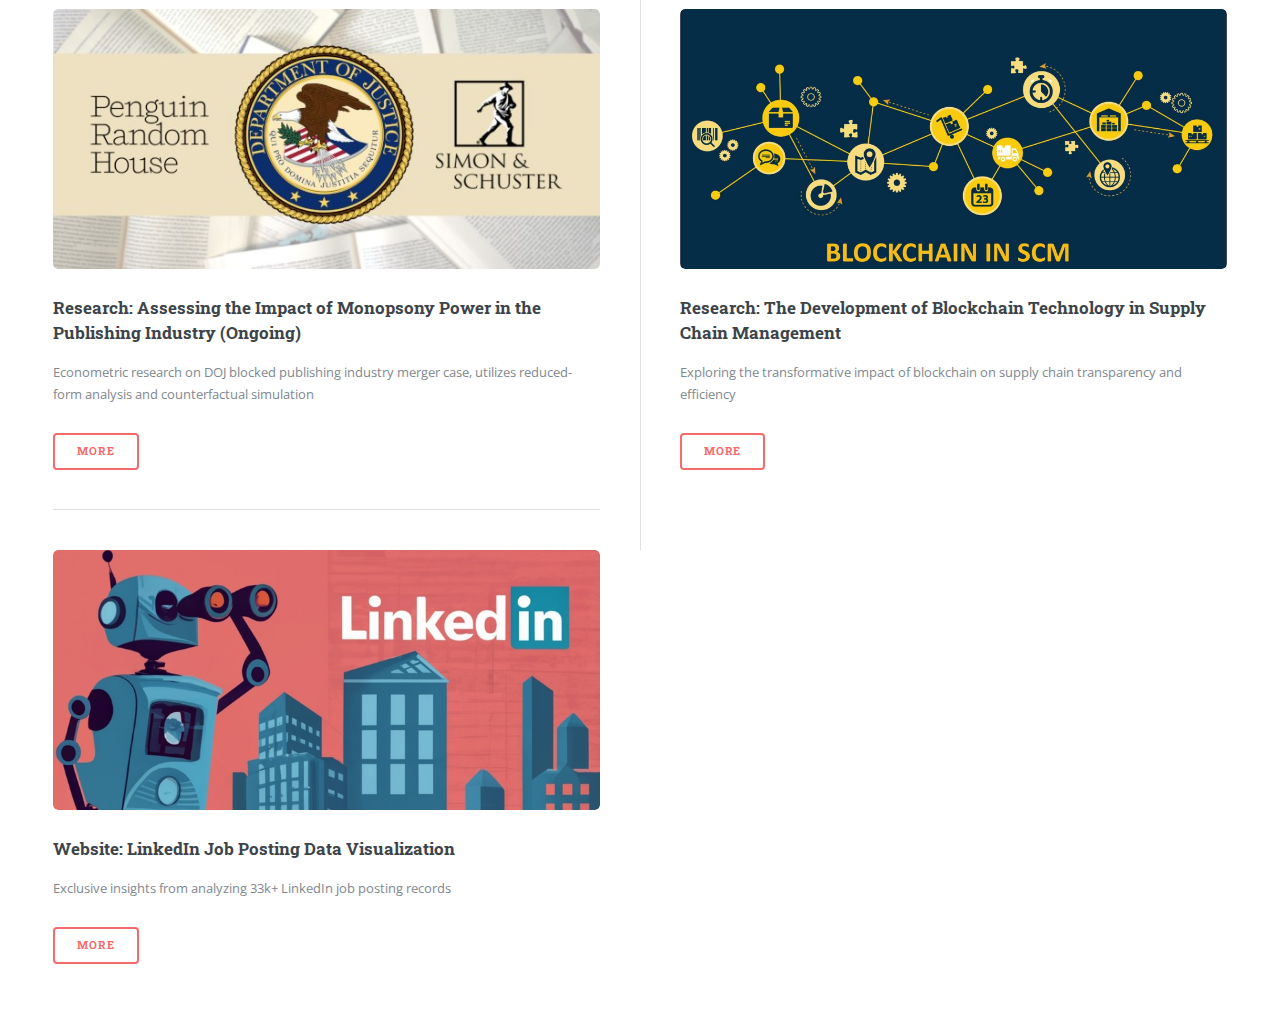
==== commit faec48c2: "8/17" ====
--- a/index.html
+++ b/index.html
@@ -47,8 +47,8 @@
 										</ul>
 									</div>
 									<span class="image object">
-										<img src="images/pic10.jpg" alt="" style="width: 500px; height: auto; margin-top: 0px; margin-left: 30px;" />
-									</span>
+										<img src="images/pic10.jpg" alt="" class="responsive-image" />
+								</span>
 								</section>
 
 							<!-- Section -->
--- a/assets/css/main.css
+++ b/assets/css/main.css
@@ -2351,3 +2351,15 @@
   width: 650px; /* Set your desired width */
   object-fit: cover; /* Ensure the image covers the area */
 }
+.responsive-image {
+  width: 100%;
+  height: auto;
+  margin-top: 0px;
+  margin-left: 30px;
+}
+
+@media (max-width: 600px) {
+  .responsive-image {
+      margin-left: 0px; /* Adjust margin for smaller screens */
+  }
+}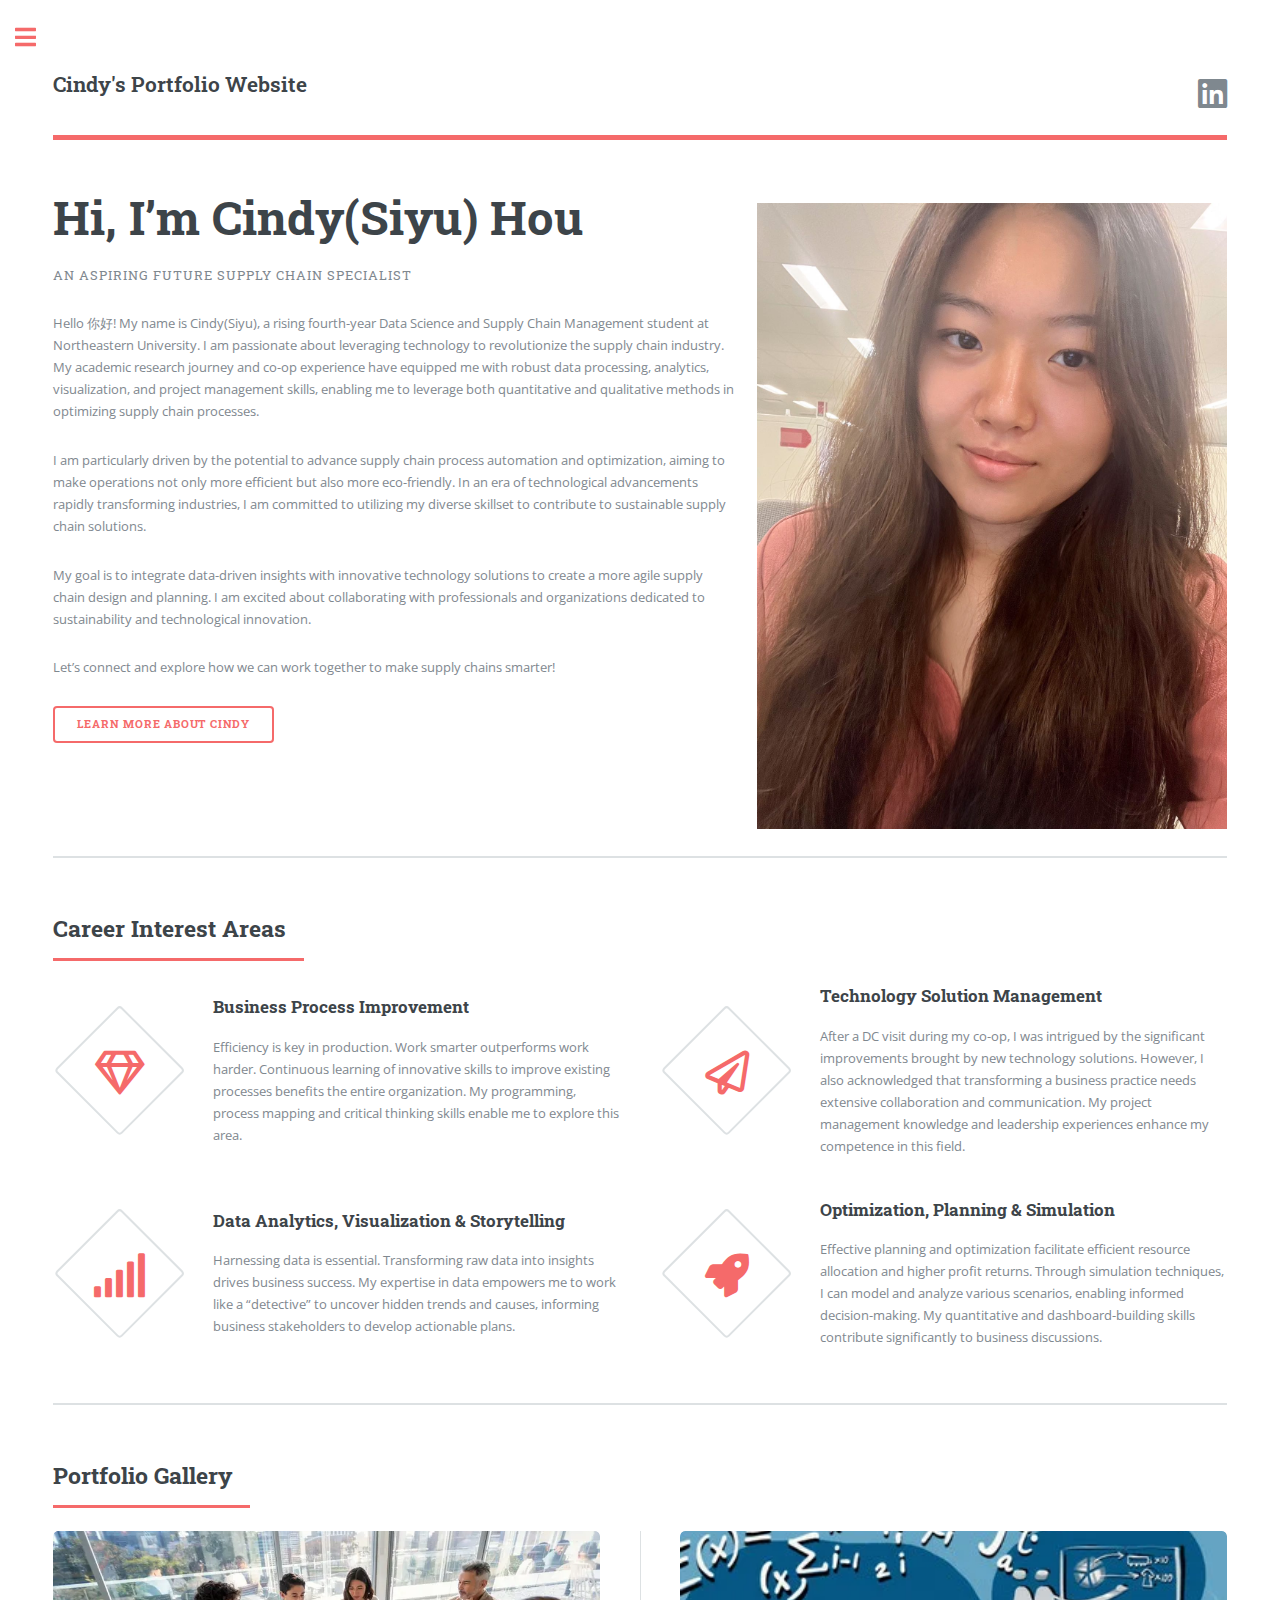
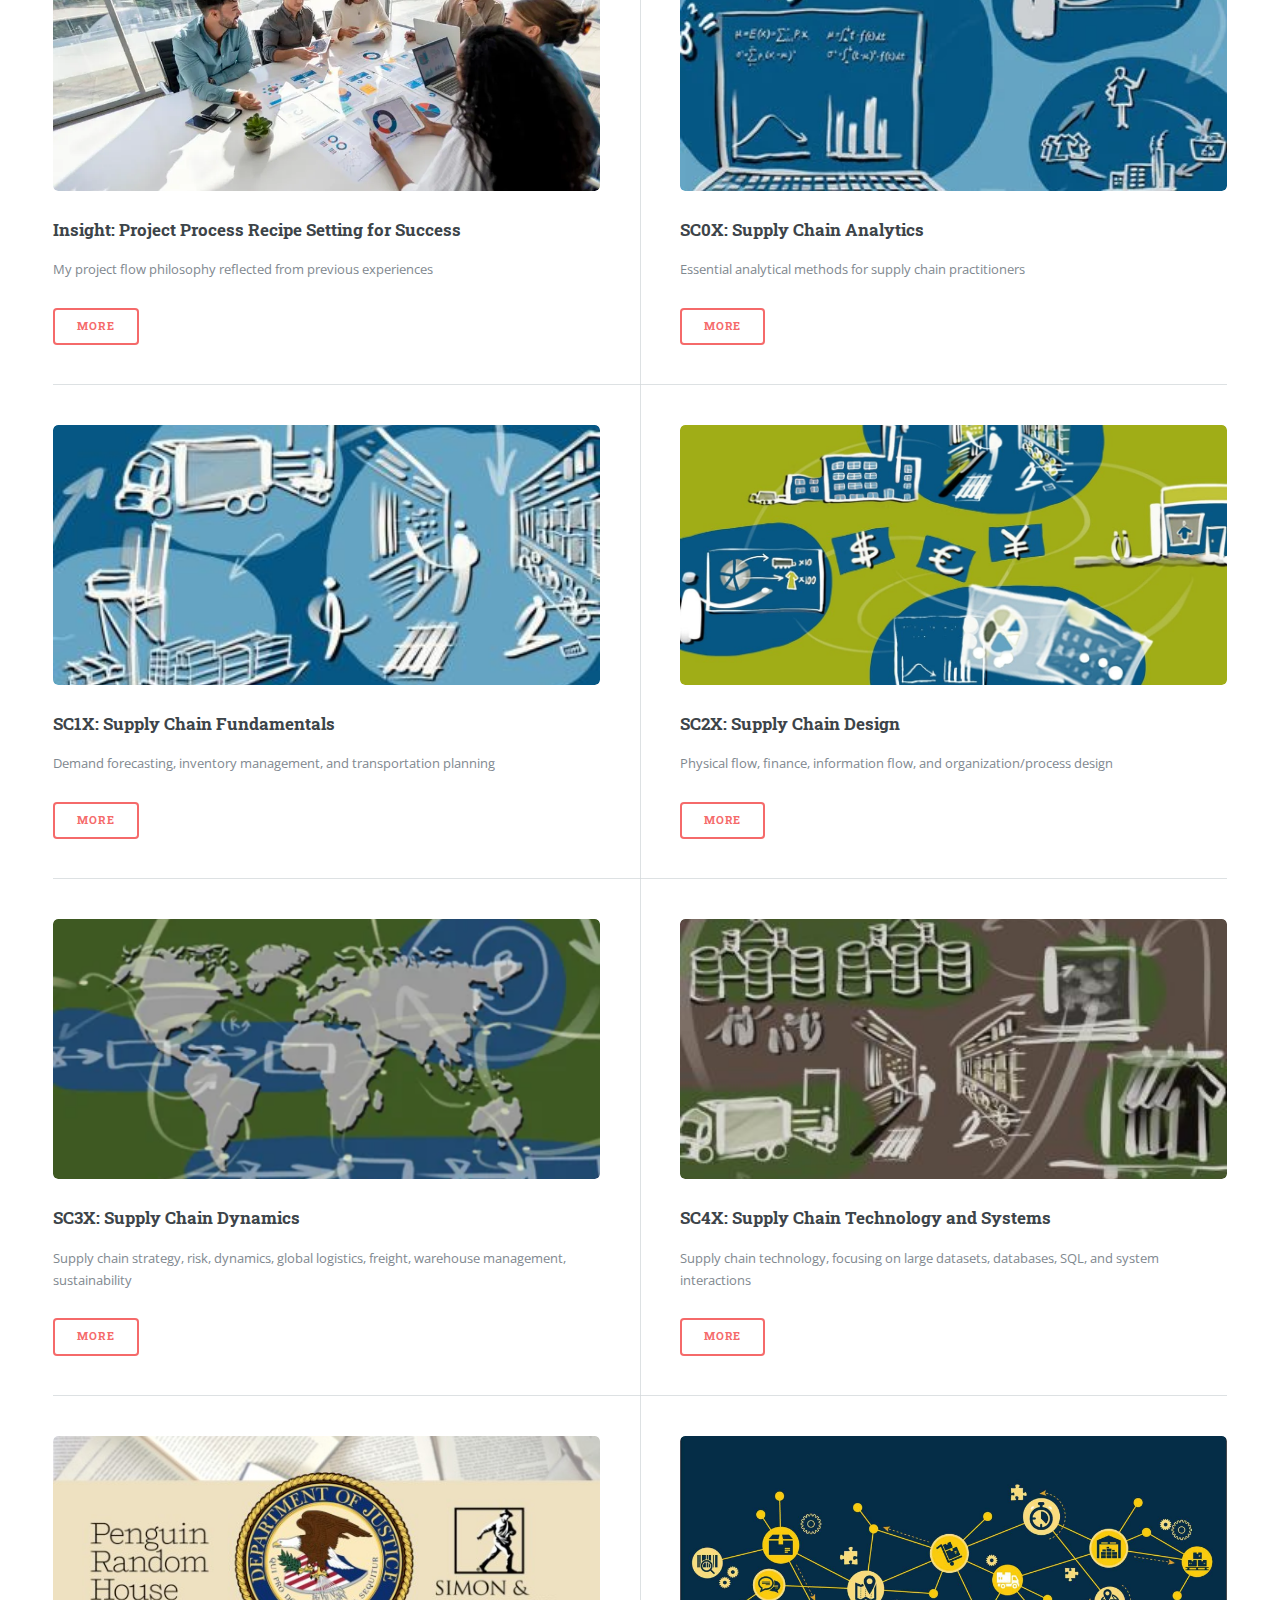
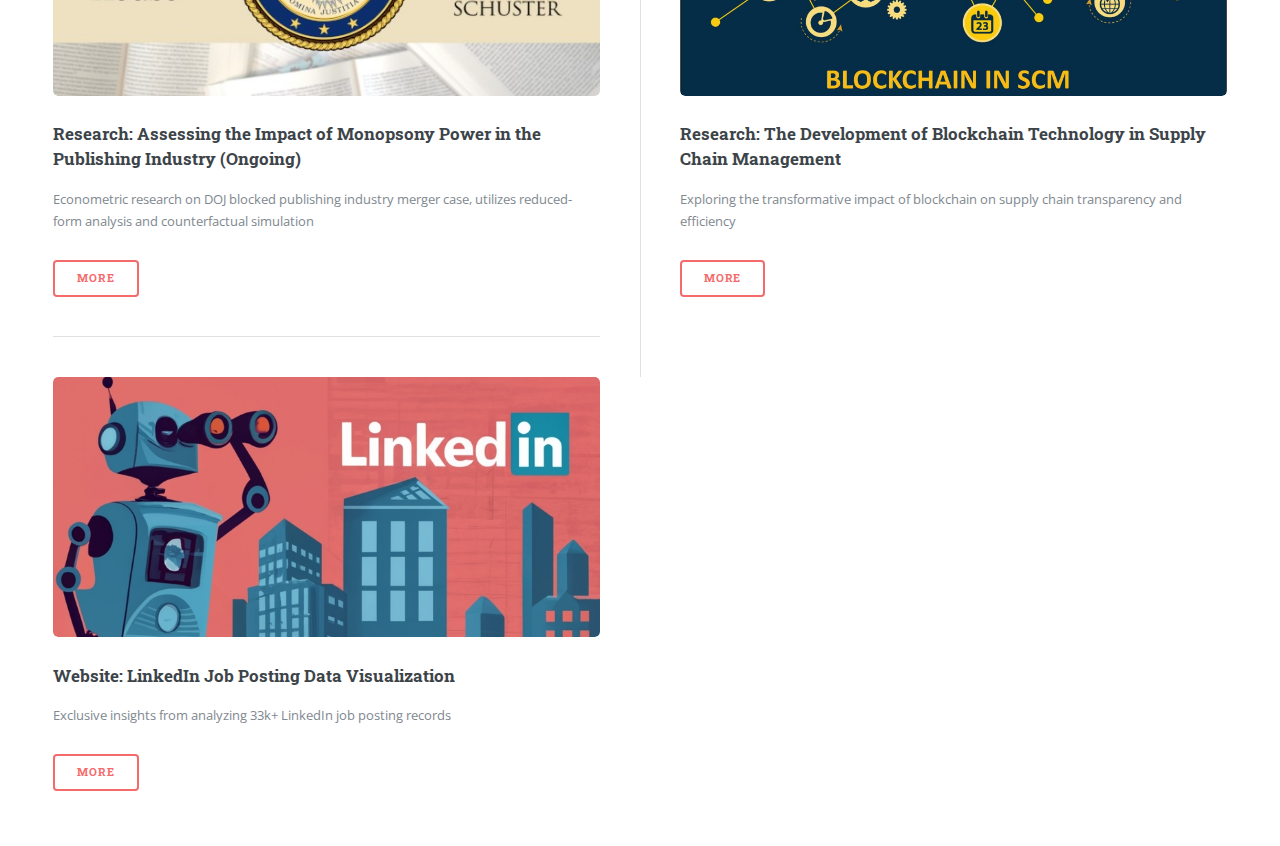
==== commit c3043235: "1" ====
--- a/index.html
+++ b/index.html
@@ -46,9 +46,7 @@
 											<li><a href="background.html" class="button big">Learn More About Cindy</a></li>
 										</ul>
 									</div>
-									<span class="image object">
 										<img src="images/pic10.jpg" alt="" class="responsive-image" />
-								</span>
 								</section>
 
 							<!-- Section -->
--- a/assets/css/main.css
+++ b/assets/css/main.css
@@ -2351,15 +2351,31 @@
   width: 650px; /* Set your desired width */
   object-fit: cover; /* Ensure the image covers the area */
 }
+
 .responsive-image {
-  width: 100%;
-  height: auto;
-  margin-top: 0px;
-  margin-left: 30px;
+  width: 40%;
+  height: 40%;
+  margin-top: 10px;
+  object-fit: cover;
+  object-position: top center; 
+  margin-left: 20px;/* Ensure the image displays from the top */
 }
 
 @media (max-width: 600px) {
   .responsive-image {
-      margin-left: 0px; /* Adjust margin for smaller screens */
+    width: 10%; /* Make the image smaller on mobile devices */
+    height: 10%; /* Maintain aspect ratio */
   }
-}+}
+.responsive-iframe {
+  width: 100%;
+  height: 80vh; /* Adjust the height as needed */
+  border: none;
+  overflow: auto; /* Ensure the iframe content is scrollable */
+}
+
+@media (max-width: 600px) {
+  .responsive-iframe {
+    height: 60vh; /* Adjust height for smaller screens if needed */
+  }
+}
